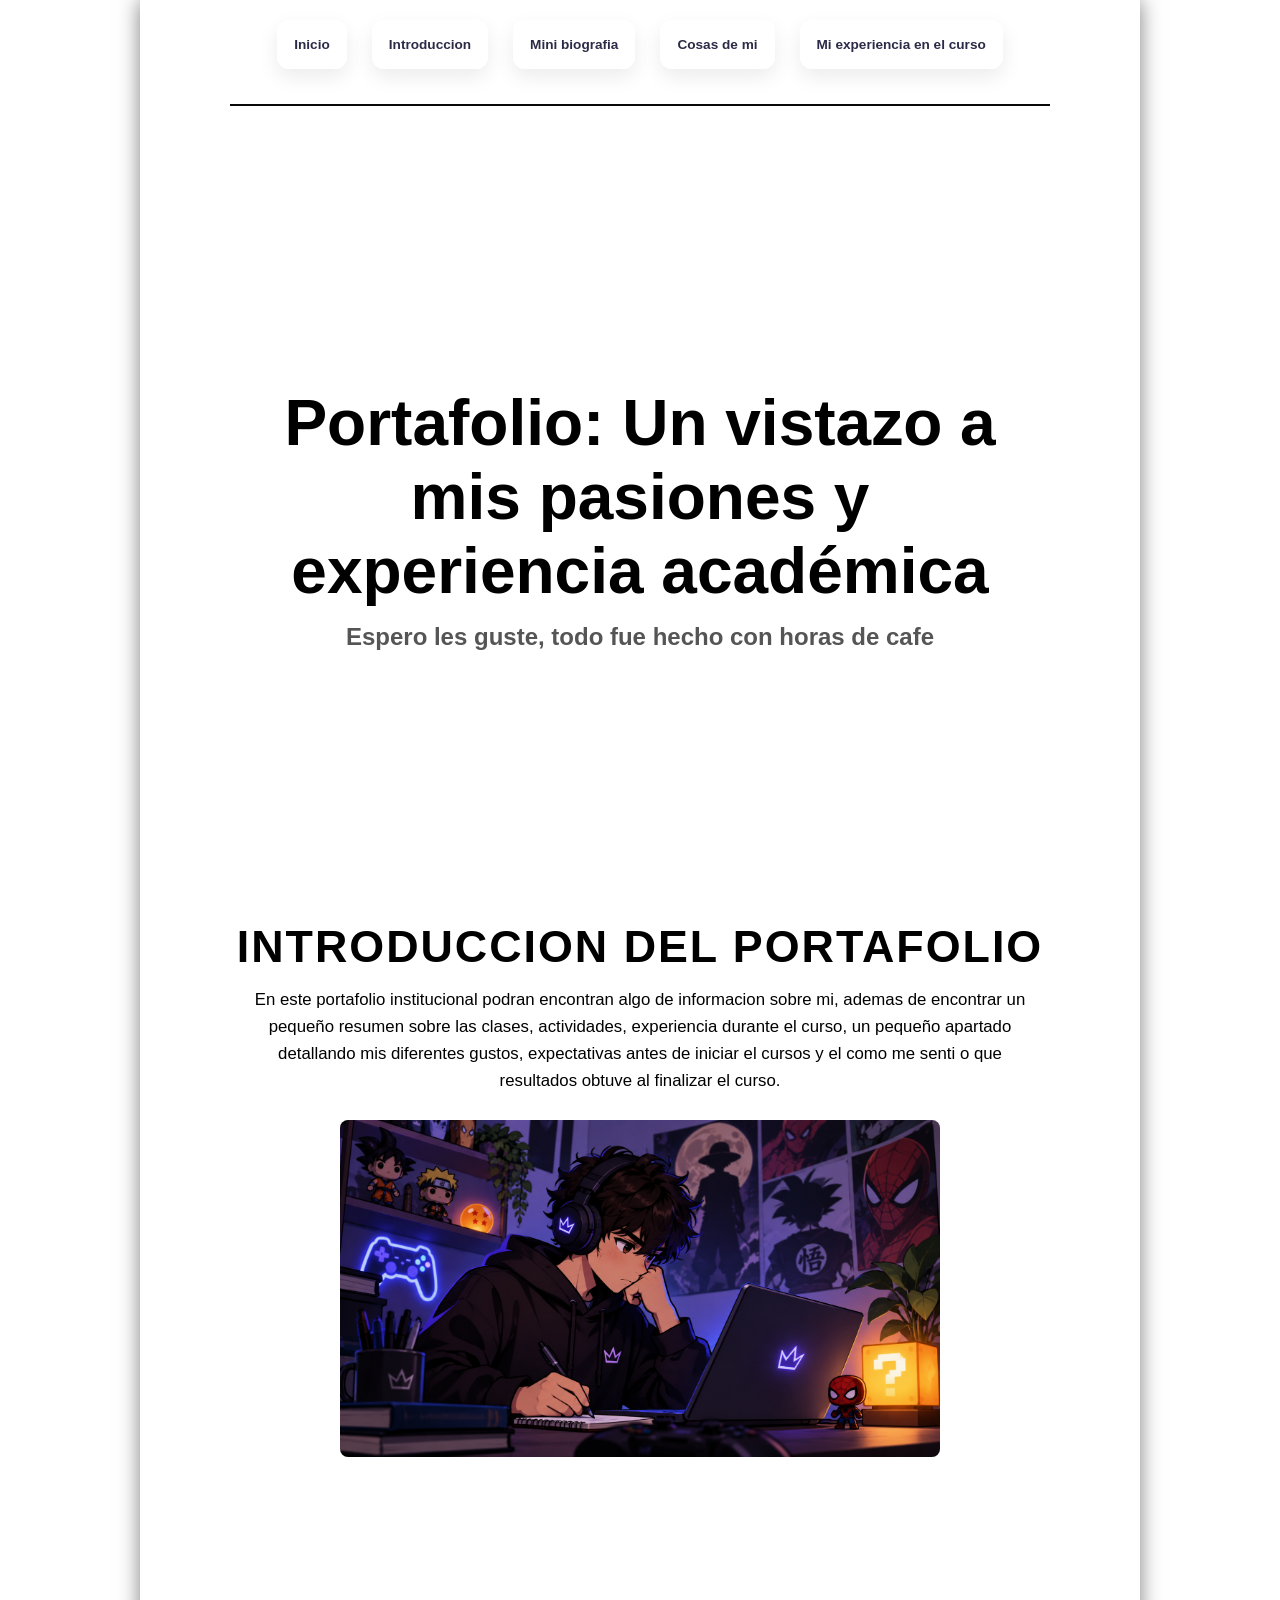
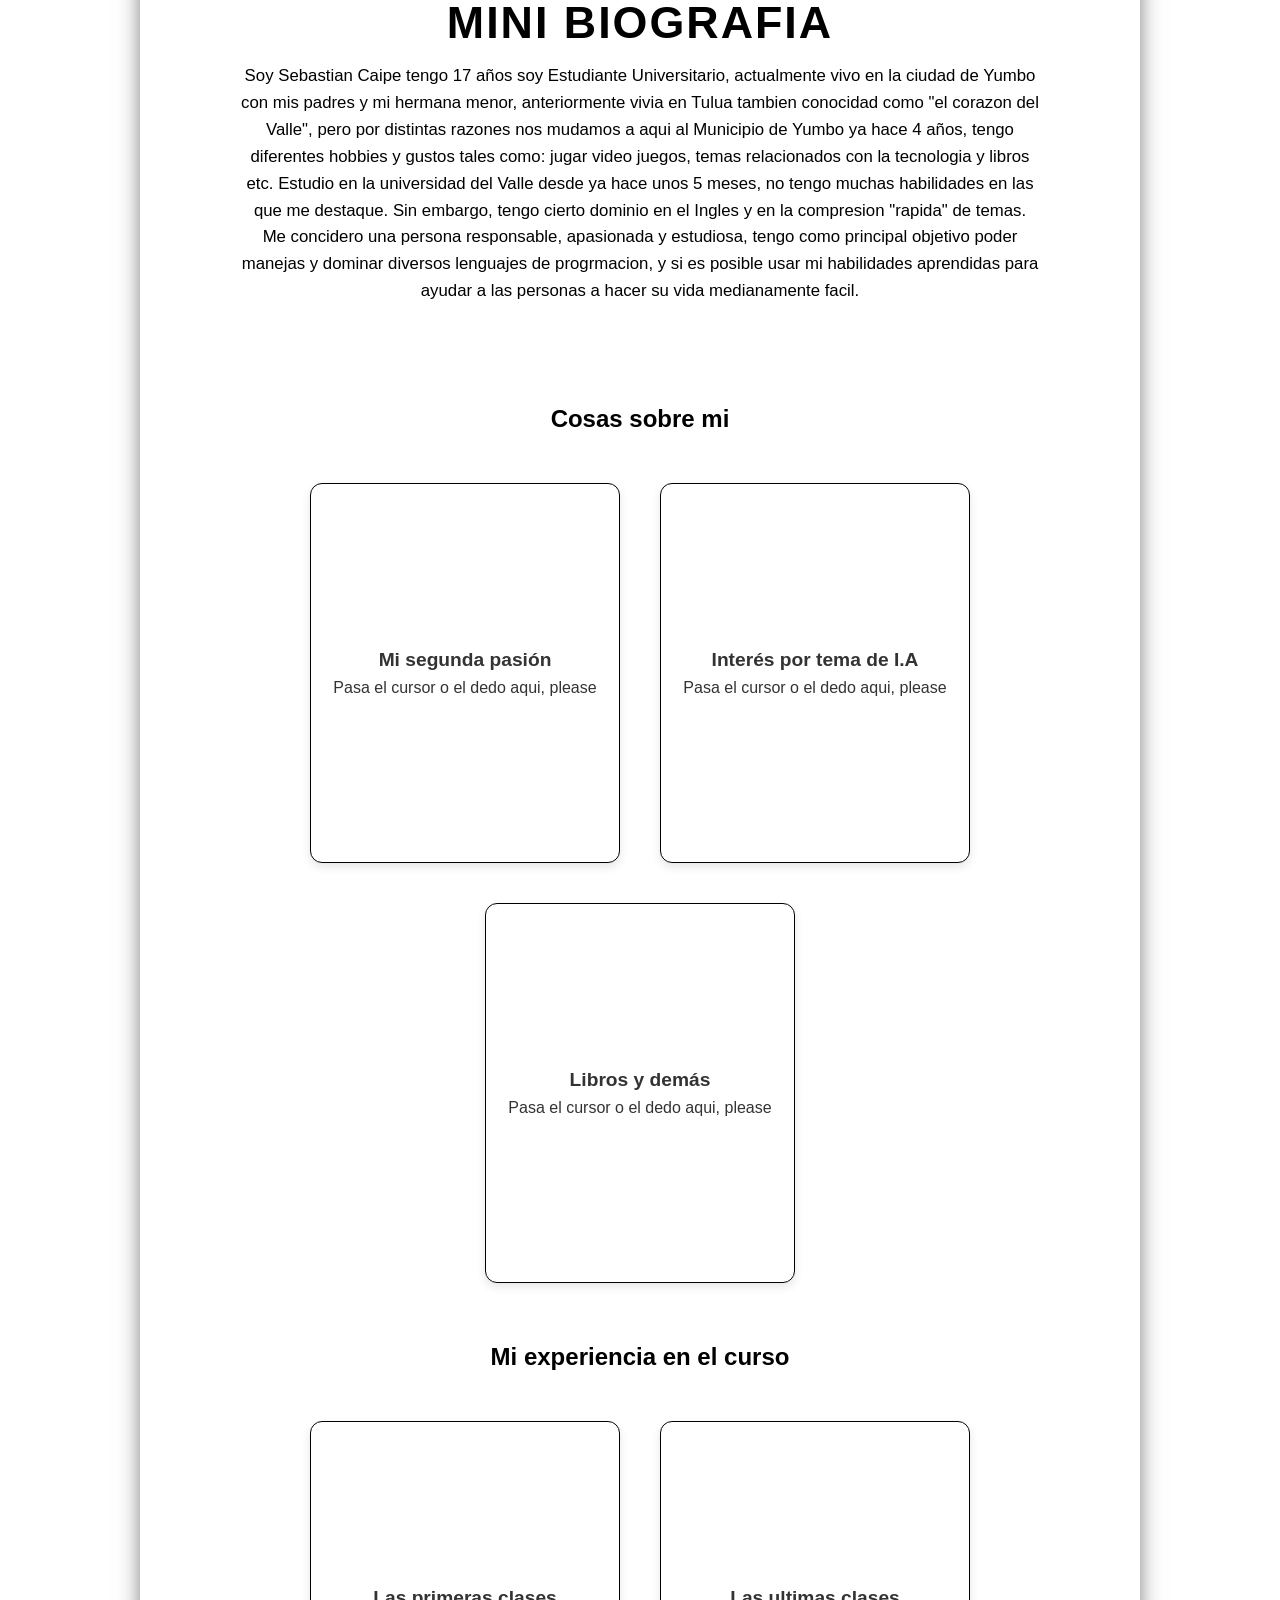
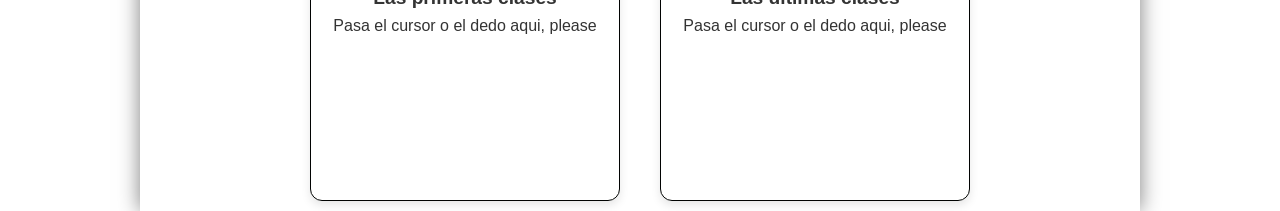
==== index.html @ a2b110d7 "Actualizacion Nueva" ====
<!DOCTYPE html>
<html lang="es">
<head>
    <meta charset="UTF-8">
    <meta http-equiv="X-UA compatible" content="IE=edge">
    <meta name="viewport" content="width=device-width, initial-scale=1.0">
    <title>Mi Portafolio</title>
    <link rel="stylesheet" href="Style.css"
    <link href="https://fonts.googleapis.com/css2?family=Poppins:wght@300;400;500;700&display=swap" rel="stylesheet">
</head>
<body>
    <video autoplay muted loop id="bg-video">
        <source src="Nieve.mp4" type="video/mp4">
    </video>
    <div class="Lineas">
    <section id="pantalla" class="content-pantalla">
        <nav class="boton-content">
                <a href="#Inicio" class="boton"> Inicio </a>
                <a href="#Introduccion" class="boton"> Introduccion </a>
                <a href="#Biografia" class="boton"> Mini biografia</a>
                <a href="#cosas-sobre-mi" class="boton"> Cosas de mi </a>
                <a href="#Mi_experiencia_curso" class="boton"> Mi experiencia en el curso </a>
                <hr class="hr_botones">
            </nav>
    <section id="Inicio" class="Inicio">
        <div class="titulo-estilo">
            <h1 class="Titulo-introduccion"> Portafolio: Un vistazo a mis pasiones y experiencia académica </h1>
            <h3 class="subtitulo">Espero les guste, todo fue hecho con horas de cafe</h3>
        </div>
    </section>        
    <section id="Introduccion" class="introduccion">
            <h1 class="Titulo">Introduccion del portafolio</h1>
            <p class="present-content">
                En este portafolio institucional podran encontran algo de informacion sobre mi, ademas de encontrar un pequeño resumen sobre las clases,
                actividades, experiencia durante el curso, un pequeño apartado detallando mis diferentes gustos, expectativas antes de iniciar el cursos
                y el como me senti o que resultados obtuve al finalizar el curso. 
            </p>
            <img src="Introduccion.png" alt="Representacion" class="Imagen_introduccion">
    </section>
    </section>
    <main>
        <section id="Biografia" class="Biografia_de_mi">
            <h1 class="Tittle_Biografia"> Mini biografia </h1>
            <p class="Content_Biografia">
                Soy Sebastian Caipe tengo 17 años soy Estudiante Universitario, actualmente vivo en la ciudad de Yumbo con mis padres y mi hermana menor, anteriormente 
                vivia en Tulua tambien conocidad como "el corazon del Valle", pero por distintas razones nos mudamos a aqui al Municipio de Yumbo
                ya hace 4 años, tengo diferentes hobbies y gustos tales como: jugar video juegos, temas relacionados con la tecnologia y libros etc.
                Estudio en la universidad del Valle desde ya hace unos 5 meses, no tengo muchas habilidades en las que me destaque. Sin embargo, 
                tengo cierto dominio en el Ingles y en la compresion "rapida" de temas. Me concidero una persona responsable, apasionada y estudiosa,
                tengo como principal objetivo poder manejas y dominar diversos lenguajes de progrmacion, y si es posible usar mi habilidades aprendidas para ayudar
                a las personas a hacer su vida medianamente facil.
            </p>
        </section>
        <section id="cosas-sobre-mi" class="cosas_sobre_mi">
            <h1 class="section-tittle">Cosas sobre mi</h1>
            <div class="card">
                <div class="nombre_carta">
                    <div class="card-inner">
                        <div class="card-front">
                            <h2>Mi segunda pasión</h2>
                            <p>Pasa el cursor o el dedo aqui, please</p>
                        </div>
                        <div class="card-back">
                            <img src="juegos.png" alt="Video juegos">
                            <h2>Mi segunda pasión</h2>
                            <hr>
                            <p class="descripcion">
                                El tema de los videojuegos, es un tema que me llena de nostalgia y al mismo tiempo de aprecio.
                                La principal razón por la que siento todo esto por los videojuegos, es porque me ayuda a controlar
                                mis emociones como el estrés, ansiedad y a veces para desconectarme.
                            </p>
                        </div>
                    </div>
                </div>
                <div class="nombre_carta">
                    <div class="card-inner">
                        <div class="card-front">
                            <h2>Interés por tema de I.A</h2>
                            <p>Pasa el cursor o el dedo aqui, please</p>
                        </div>
                        <div class="card-back">
                            <img src="I.A.jpg" alt="Sobre la I.A">
                            <h2>Interés por tema de I.A</h2>
                            <hr>
                            <p class="descripcion">
                                Es más que todo un interés, a los que me refiero con un "interés" es que siento cierto interés por el tema.
                                Sin embargo, no soy lo suficientemente apasionado para investigar a fondo este tema, 
                                aunque cuando se habla sobre algo relacionado, aporto mis conocimientos y trato de aprender conforme va avanzando la conversación.
                            </p>
                        </div>
                    </div>
                </div>
                <div class="nombre_carta">
                    <div class="card-inner">
                        <div class="card-front">
                            <h2>Libros y demás</h2>
                            <p>Pasa el cursor o el dedo aqui, please</p>
                        </div>
                        <div class="card-back">
                            <img src="leer.jpg" alt="Lectura">
                            <h2>Libros y demás</h2>
                            <hr>
                            <p class="descripcion">
                                Aunque no me considero un lector habitual o el más apasionado a la hora de leer, tengo ciertos intereses por libros
                                enfocados o con historias románticas o con ambientes apocalípticos tales como: El fabricante de lágrimas, la saga de
                                Culpa nuestra, World War Z, Apocalipsis Z etc.
                            </p>
                        </div>
                    </div>
                </div>
            </div>
        </section>
        <section id="Mi_experiencia_curso" class="Mi_experiencia_curso">
            <h1 class="section-tittle">Mi experiencia en el curso</h1>
            <div class="card">
                <div class="nombre_carta">
                    <div class="card-inner">
                        <div class="card-front">
                            <h2>Las primeras clases</h2>
                            <p>Pasa el cursor o el dedo aqui, please</p>
                        </div>
                        <div class="card-back">
                            <h2>Las primeras clases</h2>
                            <div class="time line">
                                <div class="timeline-item">
                                    <div class="timeline-content">
                                        <span class="date">25/08/2026 - 28/10/2026</span>
                                    </div>
                                </div>
                            </div>
                            <hr>
                            <p class="descripcion">
                                Las primeras clases fueron productivas incluso algo reflexivas, aparte de ver un poco los diferentes temas y metodologia etc.
                                hicimos algunas actividades sobre como nos sentimos. Además de durante la fecha pudimos realizar diversas actividades y temas
                                enfocados en temas como: Manejo de emociones, manejo del tiempo, control de la ansiedad o estrés académico y los diferentes métodos
                                de aprendizaje.
                            </p>
                        </div>
                    </div>
                </div>
                <div class="nombre_carta"><div class="card-inner">
                    <div class="card-front">
                        <h2>Las ultimas clases</h2>
                        <p>Pasa el cursor o el dedo aqui, please</p>
                    </div>
                    <div class="card-back">
                        <h2>Las ultimas clases</h2>
                        <div class="time line">
                            <div class="timeline-item">
                                <div class="timeline-content">
                                    <span class="date">05/10/2026 - 01/12/2026</span>
                                </div>
                            </div>
                        </div>
                        <hr>
                        <p class="descripcion">
                            Seguimos a la espera de toda esa información.
                        </p>
                    </div>
                </div>
            </div>
        </div>
    </div>
    </section>
</main>
</body>
</html>
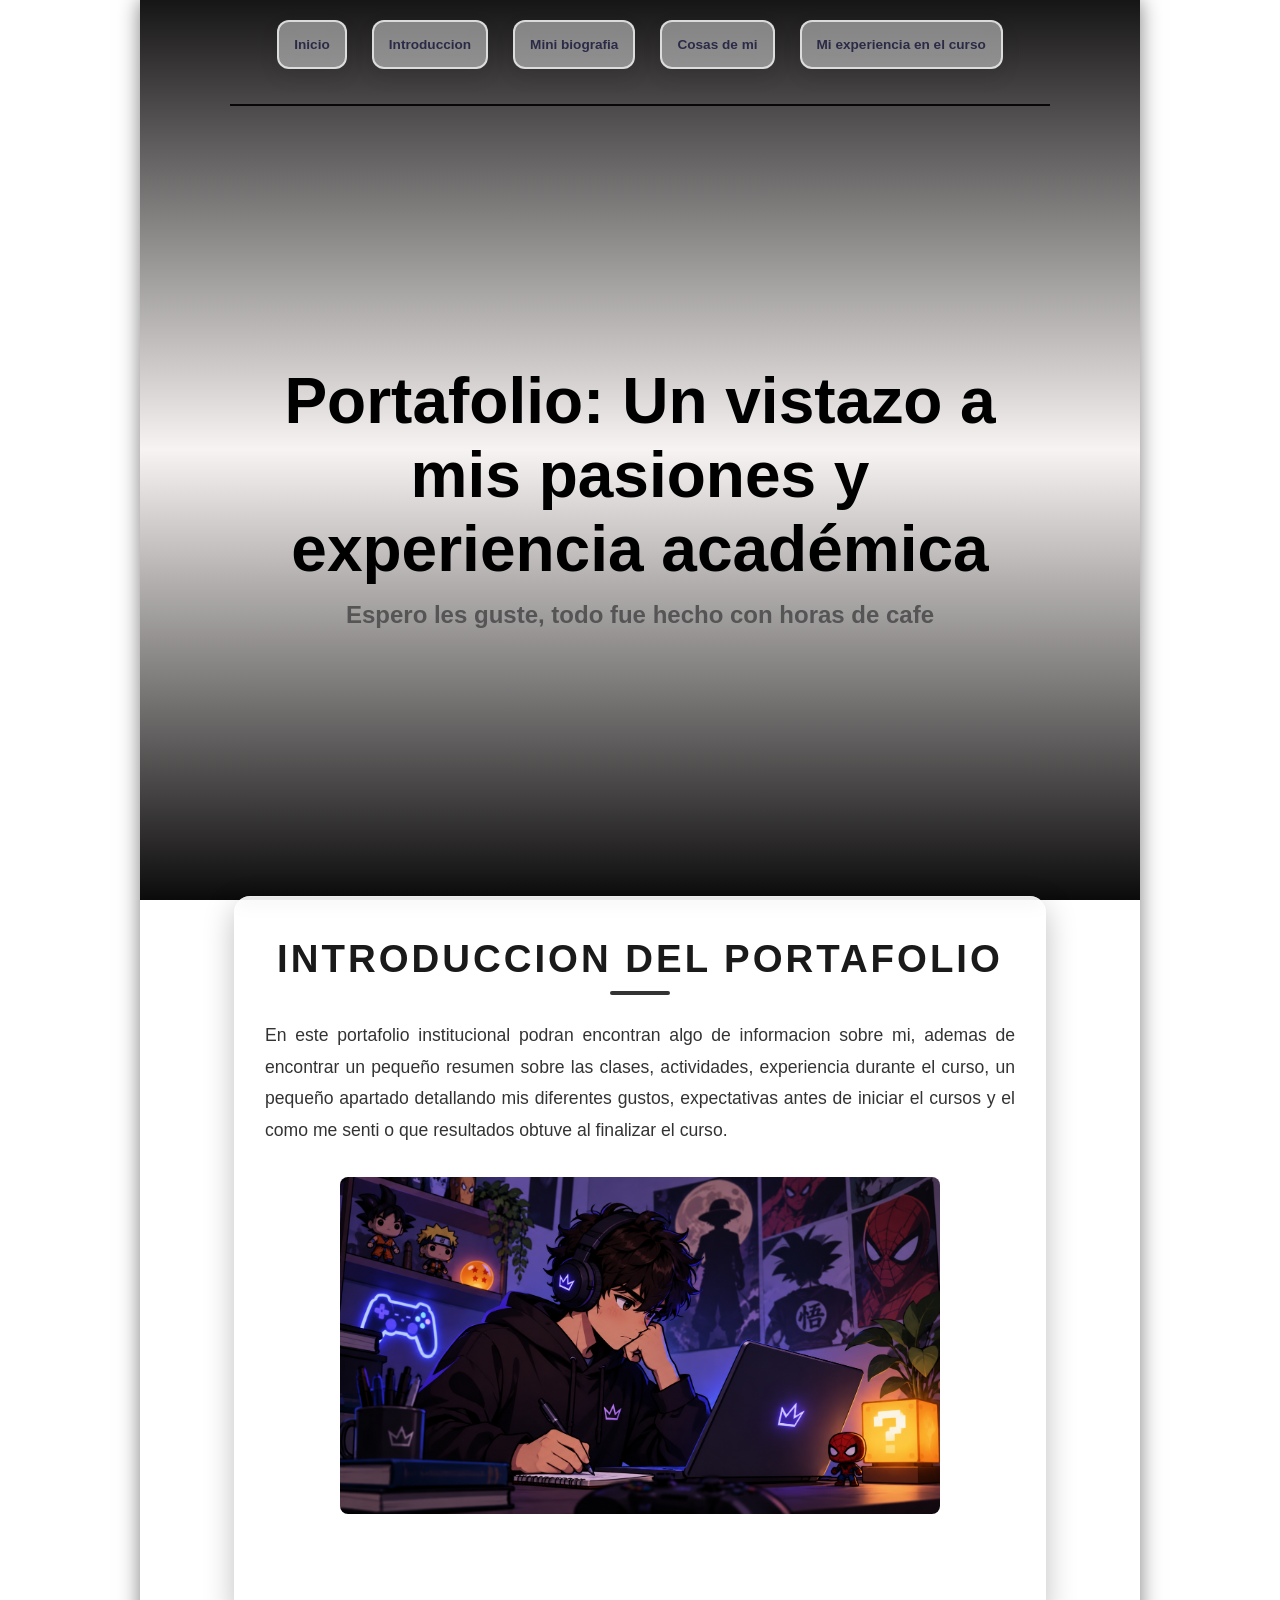
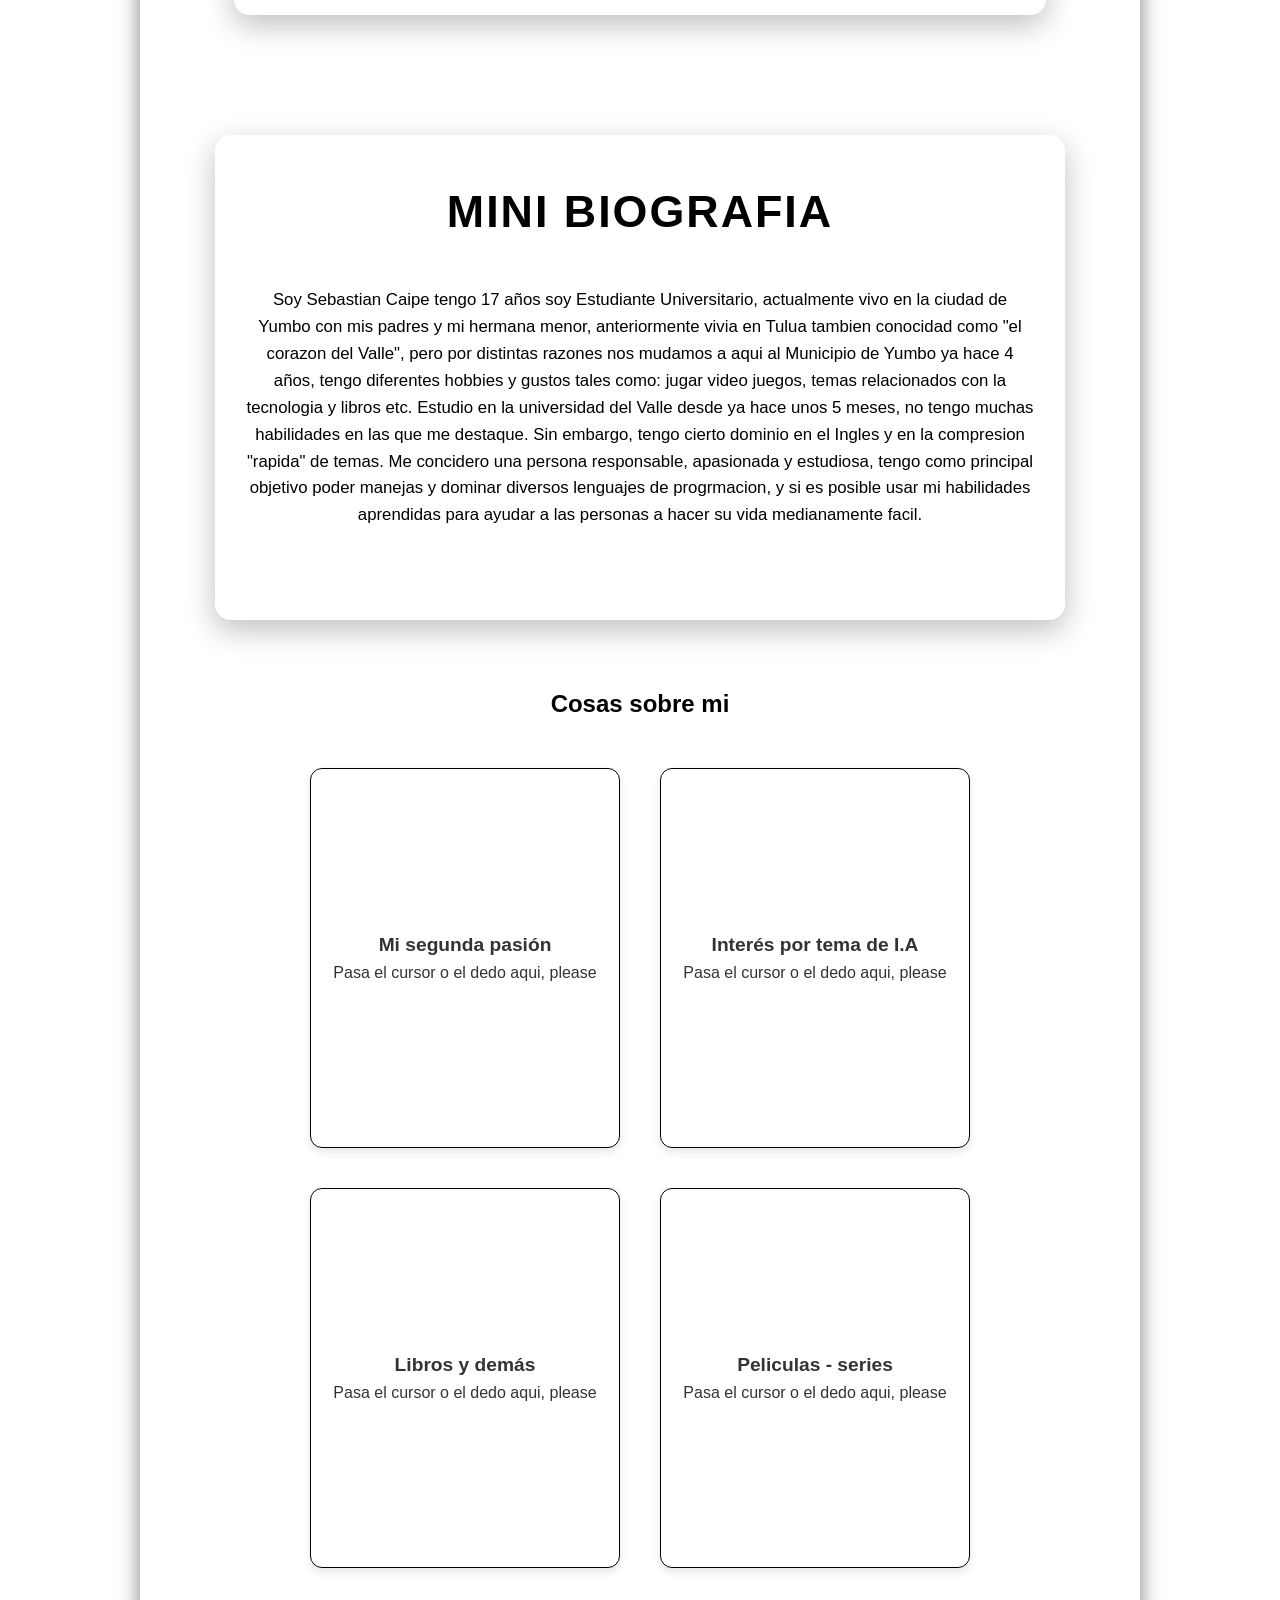
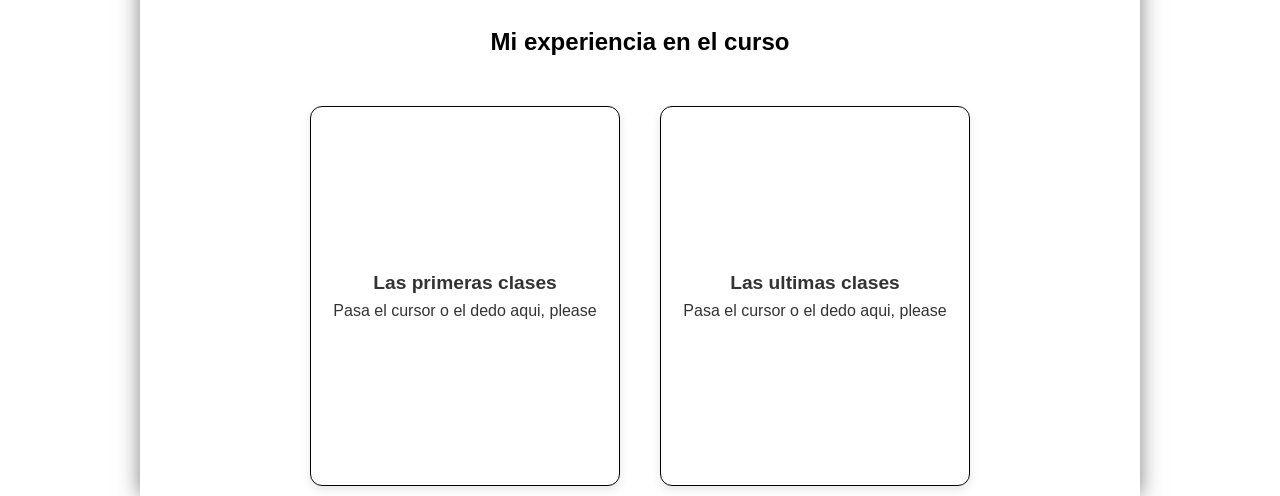
==== commit b9a88243: "Actualizacion nueva" ====
--- a/index.html
+++ b/index.html
@@ -67,7 +67,8 @@
                             <p class="descripcion">
                                 El tema de los videojuegos, es un tema que me llena de nostalgia y al mismo tiempo de aprecio.
                                 La principal razón por la que siento todo esto por los videojuegos, es porque me ayuda a controlar
-                                mis emociones como el estrés, ansiedad y a veces para desconectarme.
+                                mis emociones como el estrés, ansiedad y a veces para desconectarme, agregnado que desde pequeño
+                                han estado presentes de cierta manera.
                             </p>
                         </div>
                     </div>
@@ -98,12 +99,30 @@
                         </div>
                         <div class="card-back">
                             <img src="leer.jpg" alt="Lectura">
-                            <h2>Libros y demás</h2>
+                            <h2>Libros</h2>
                             <hr>
                             <p class="descripcion">
                                 Aunque no me considero un lector habitual o el más apasionado a la hora de leer, tengo ciertos intereses por libros
                                 enfocados o con historias románticas o con ambientes apocalípticos tales como: El fabricante de lágrimas, la saga de
                                 Culpa nuestra, World War Z, Apocalipsis Z etc.
+                            </p>
+                        </div>
+                    </div>
+                </div>
+                <div class="nombre_carta">
+                    <div class="card-inner">
+                        <div class="card-front">
+                            <h2>Peliculas - series</h2>
+                            <p>Pasa el cursor o el dedo aqui, please</p>
+                        </div>
+                        <div class="card-back">
+                            <img src="peliculas.jpg" alt="Peliculas">
+                            <h2>Peliculas</h2>
+                            <hr>
+                            <p class="descripcion">
+                                A diferencias de mi "pasion" por los libros, si tengo demasiada pasion por el tema de peliculas y series, desde muy pequeño
+                                al igual que los video juegos, me gustan demasiado las peliculas de accion, ciencia ficcion, fantasia, Slow motion y sobre 
+                                acontecimientos apocalipticos.
                             </p>
                         </div>
                     </div>
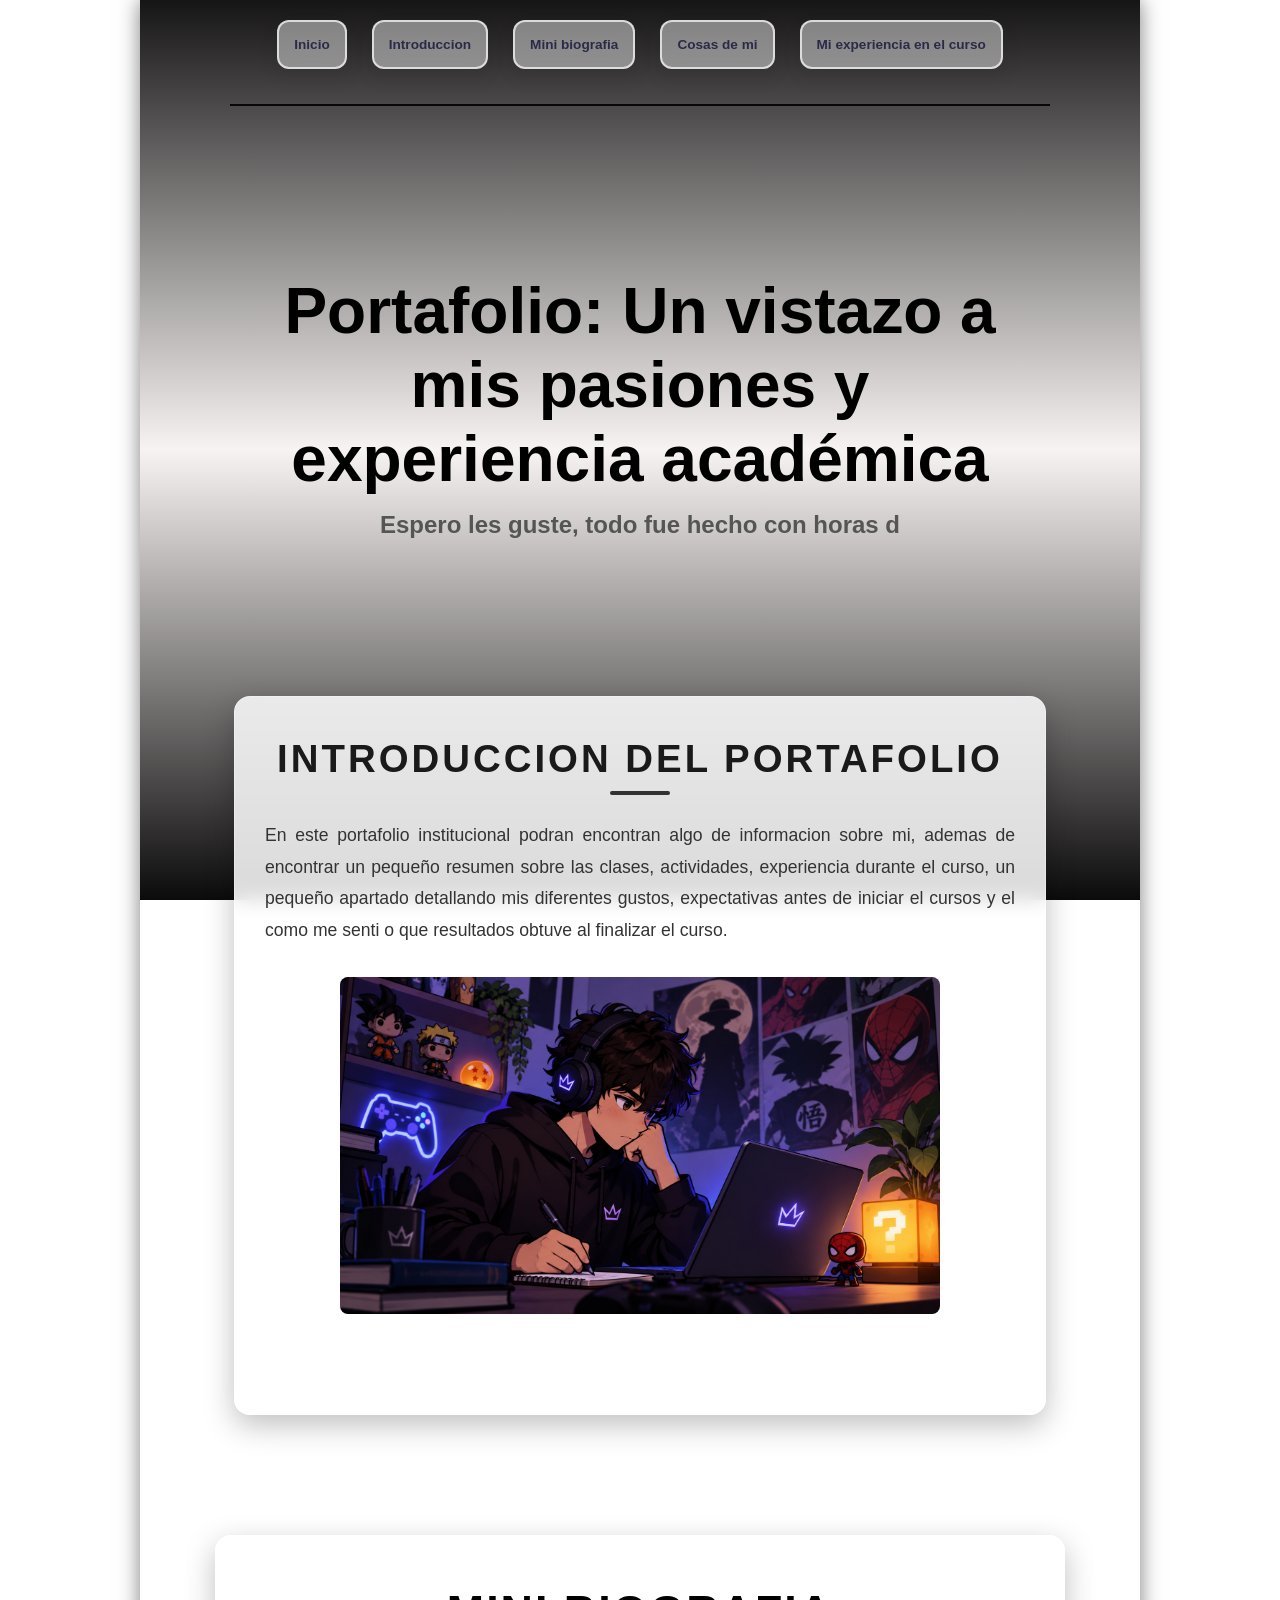
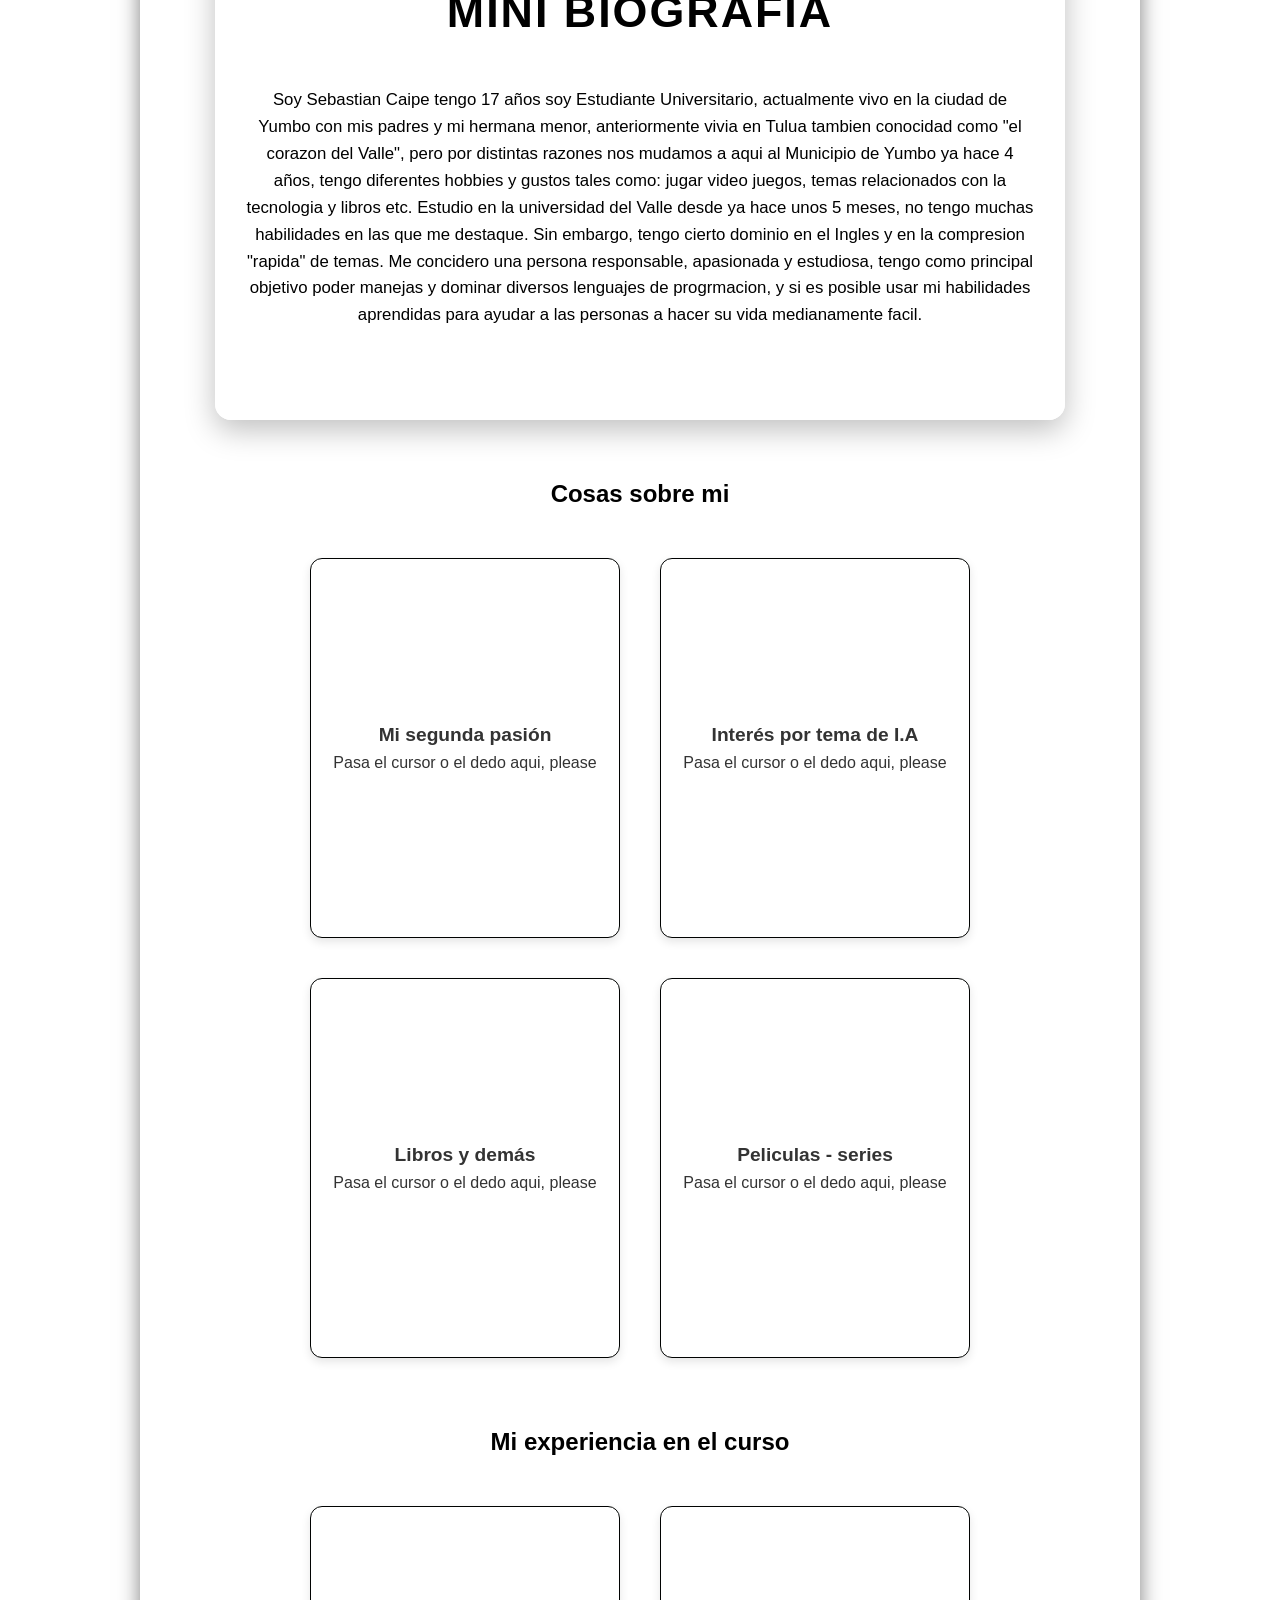
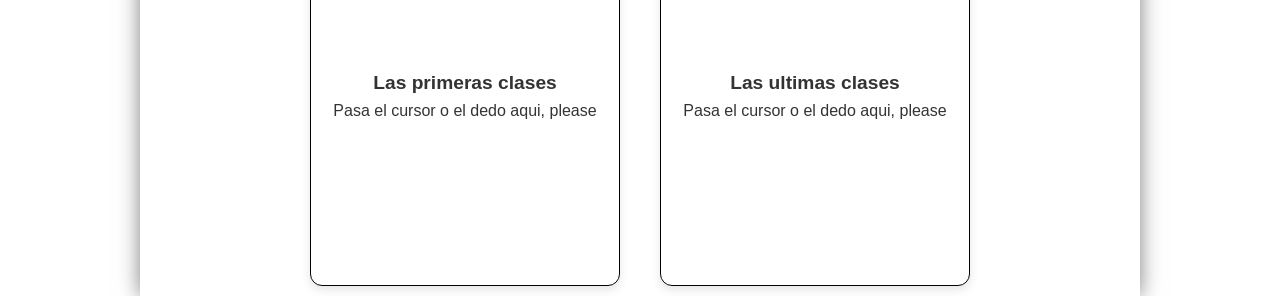
==== commit cbe64ace: "Actualizacion Musiquita" ====
--- a/index.html
+++ b/index.html
@@ -9,6 +9,9 @@
     <link href="https://fonts.googleapis.com/css2?family=Poppins:wght@300;400;500;700&display=swap" rel="stylesheet">
 </head>
 <body>
+    <audio id="fondo_musica" autoplay loop>
+        <source src="Musica.mp3" type="audio/mpeg">
+    </audio>
     <video autoplay muted loop id="bg-video">
         <source src="Nieve.mp4" type="video/mp4">
     </video>
@@ -182,5 +185,10 @@
     </div>
     </section>
 </main>
+<audio id="fondo_musica" autoplay loop>
+    <source src="Musica.mp3" type="audio/mpeg">
+</audio>
+<button id="btn-arriba" title="Volver arriba">↑</button>
+<script src="script.js"></script>
 </body>
 </html>
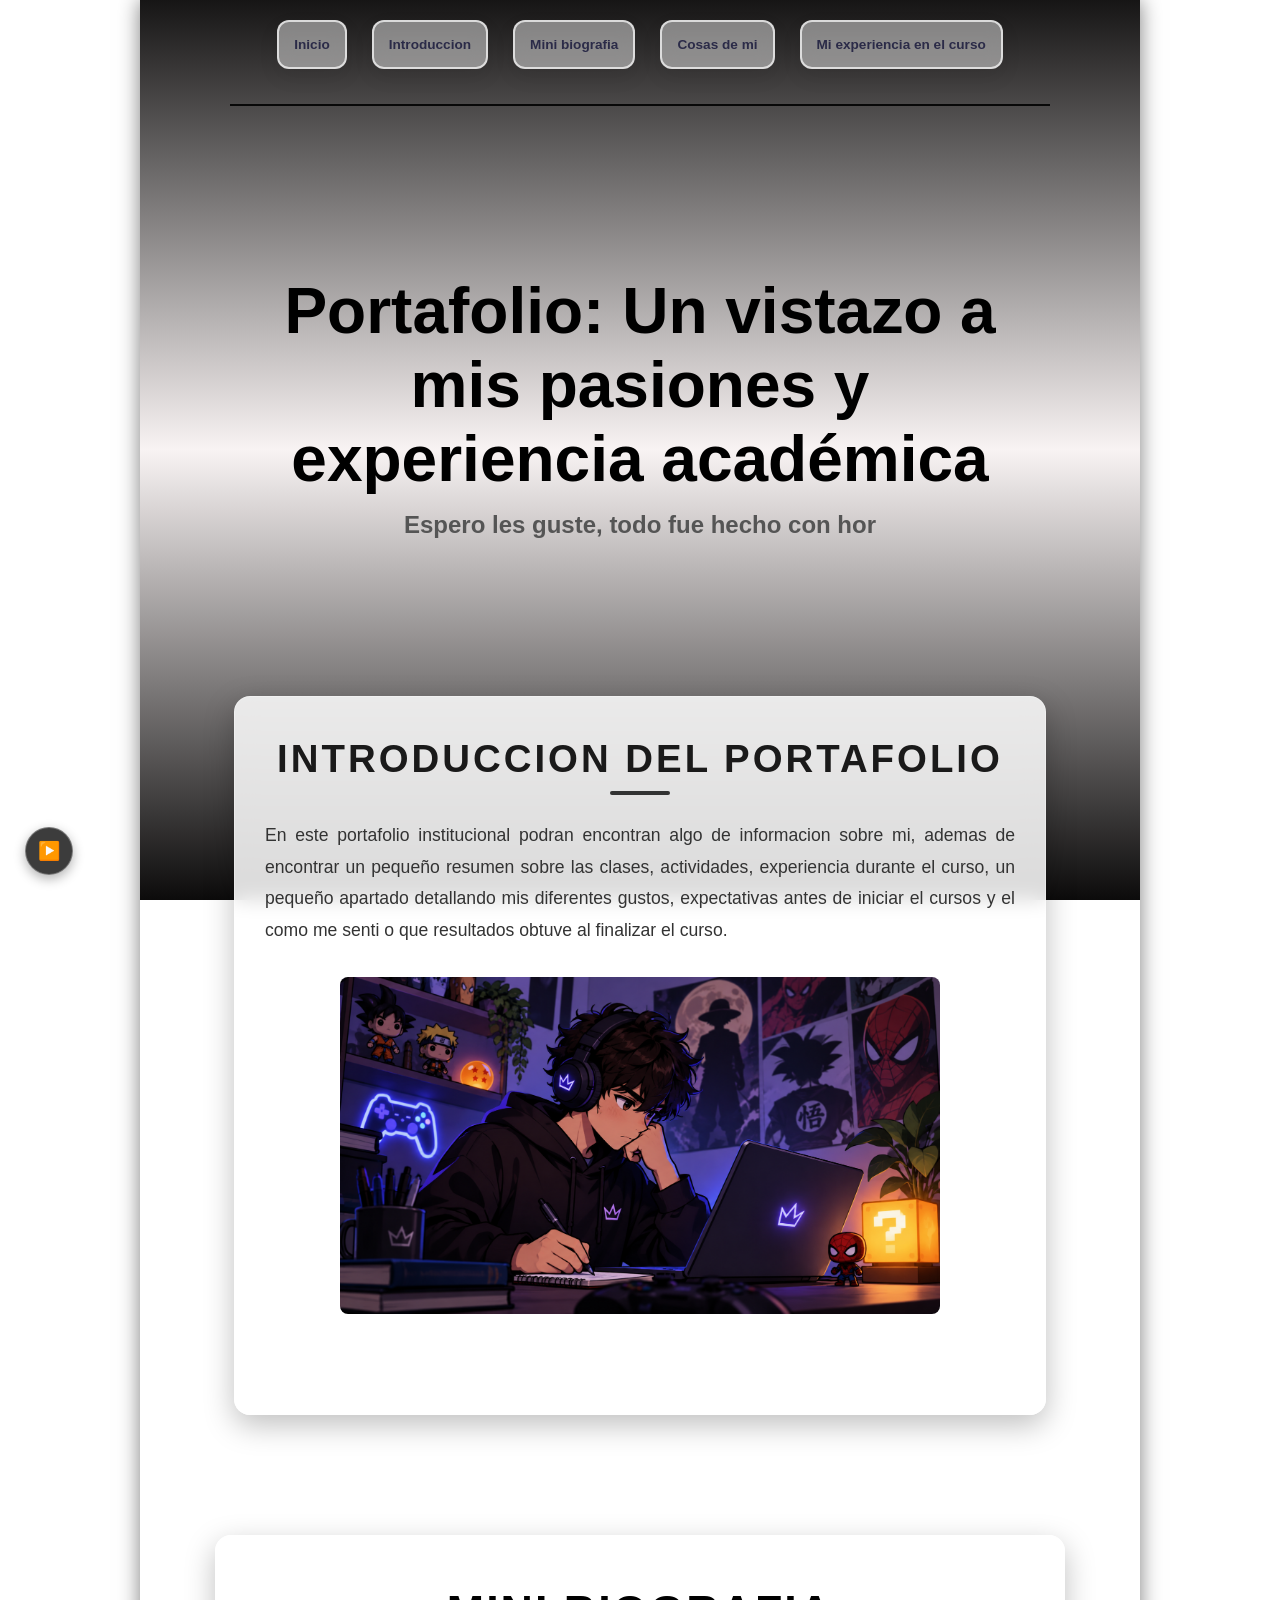
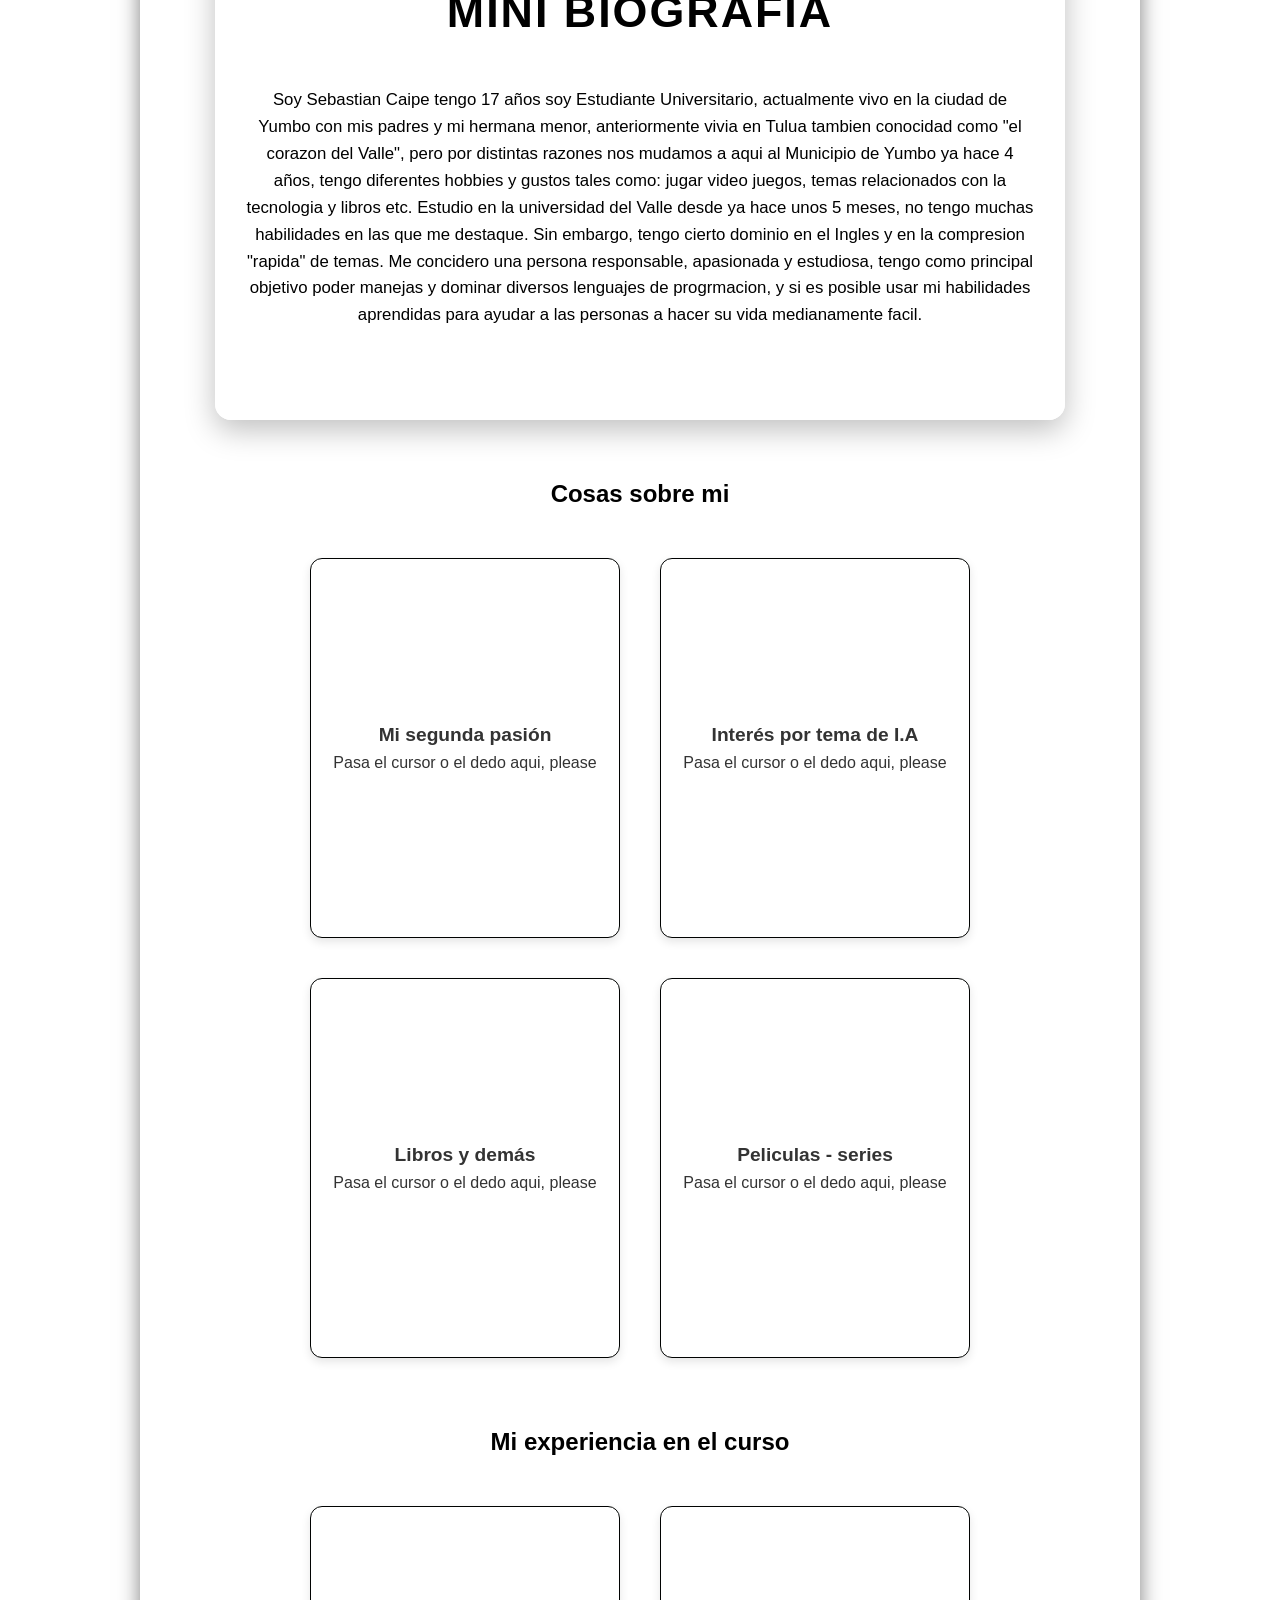
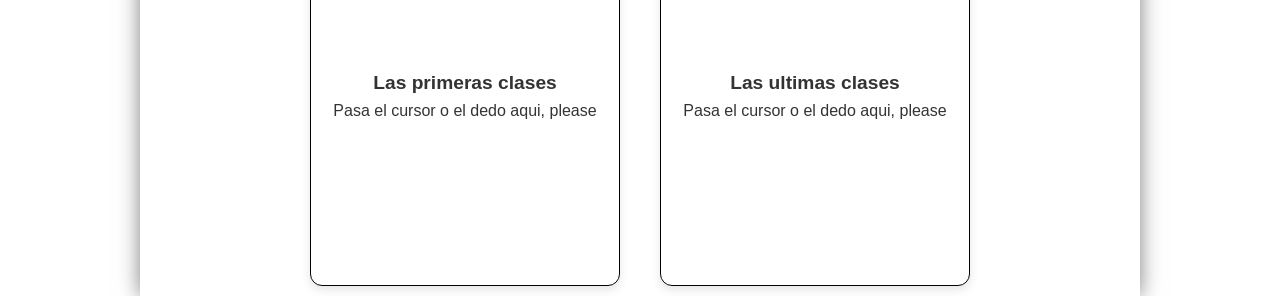
==== commit a96ec0b2: "actualizacion" ====
--- a/index.html
+++ b/index.html
@@ -9,9 +9,6 @@
     <link href="https://fonts.googleapis.com/css2?family=Poppins:wght@300;400;500;700&display=swap" rel="stylesheet">
 </head>
 <body>
-    <audio id="fondo_musica" autoplay loop>
-        <source src="Musica.mp3" type="audio/mpeg">
-    </audio>
     <video autoplay muted loop id="bg-video">
         <source src="Nieve.mp4" type="video/mp4">
     </video>
@@ -185,9 +182,9 @@
     </div>
     </section>
 </main>
-<audio id="fondo_musica" autoplay loop>
-    <source src="Musica.mp3" type="audio/mpeg">
-</audio>
+<audio id="musica-fondo" src="musica.mp3" loop preload="auto"></audio>
+<button id="btn-musica" title="Reproducir o pausar música">▶️</button>
+    <button id="btn-arriba" title="Volver arriba">↑</button>
 <button id="btn-arriba" title="Volver arriba">↑</button>
 <script src="script.js"></script>
 </body>
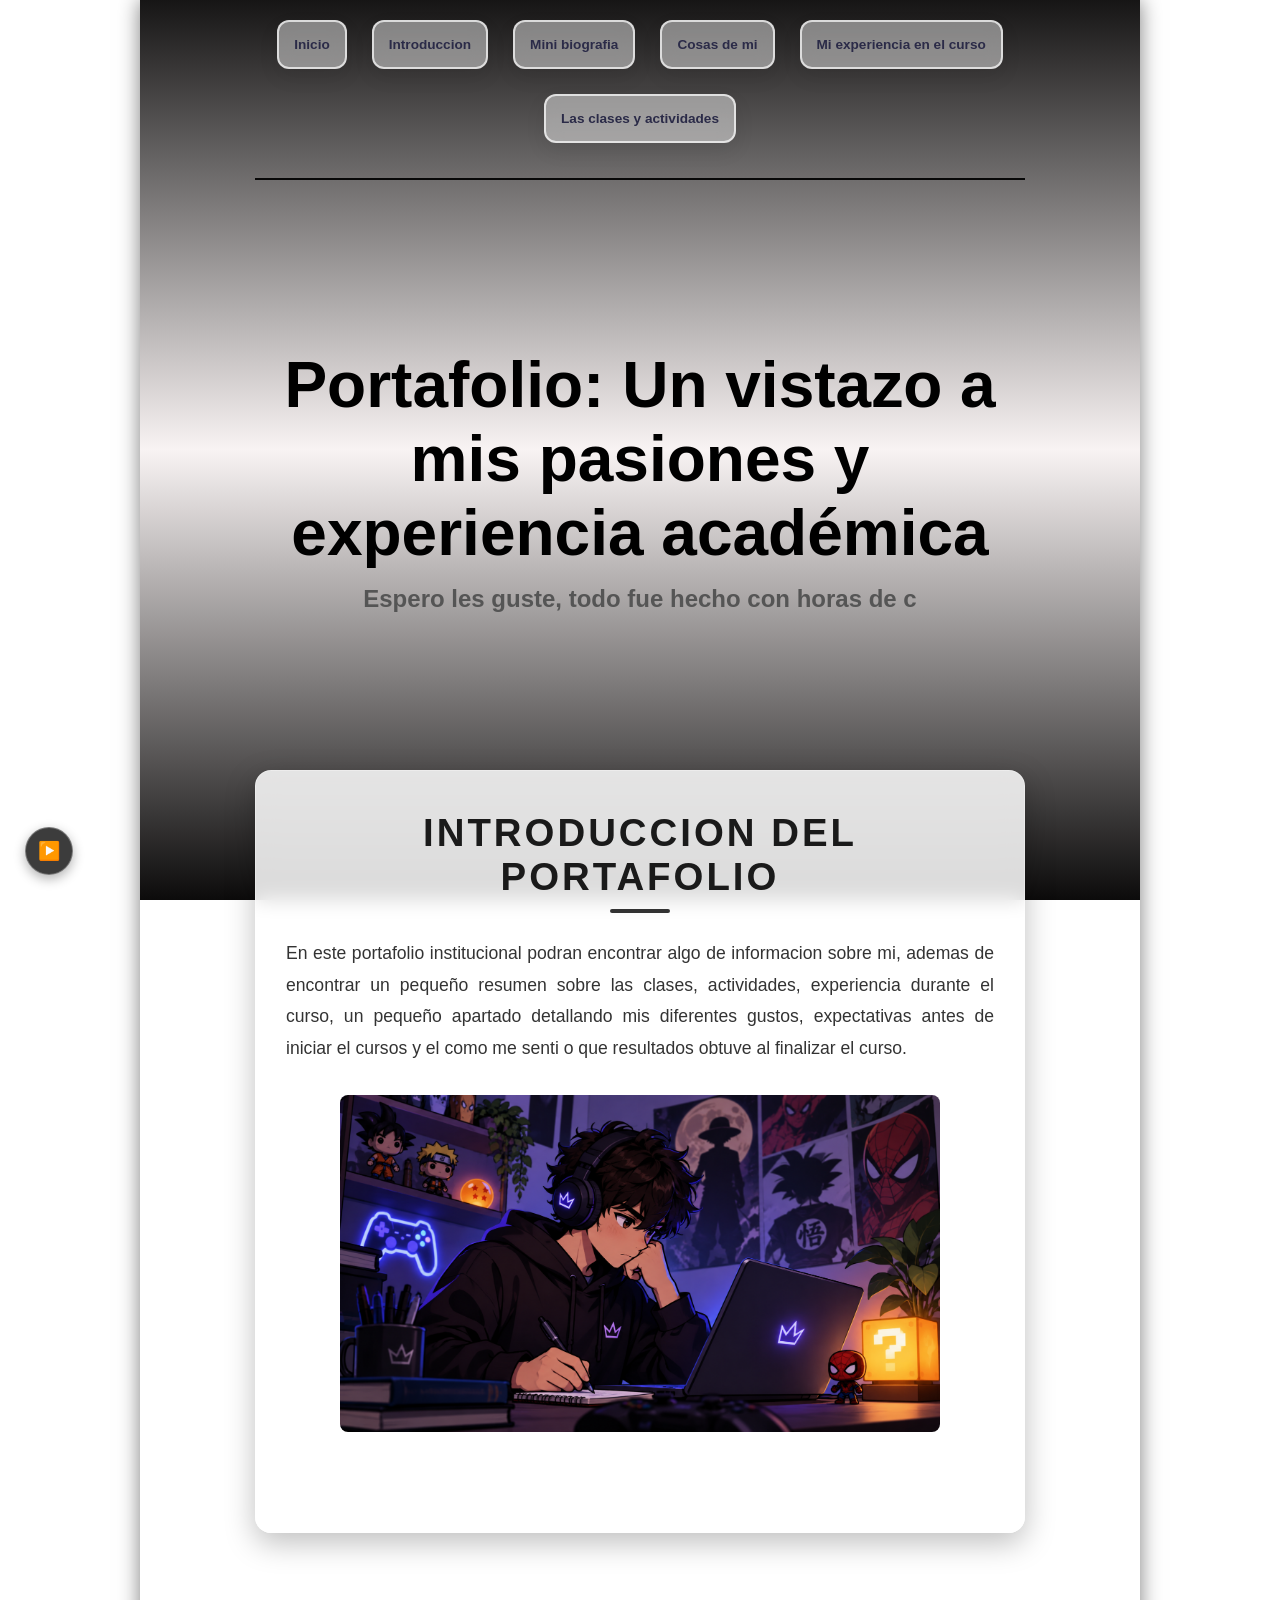
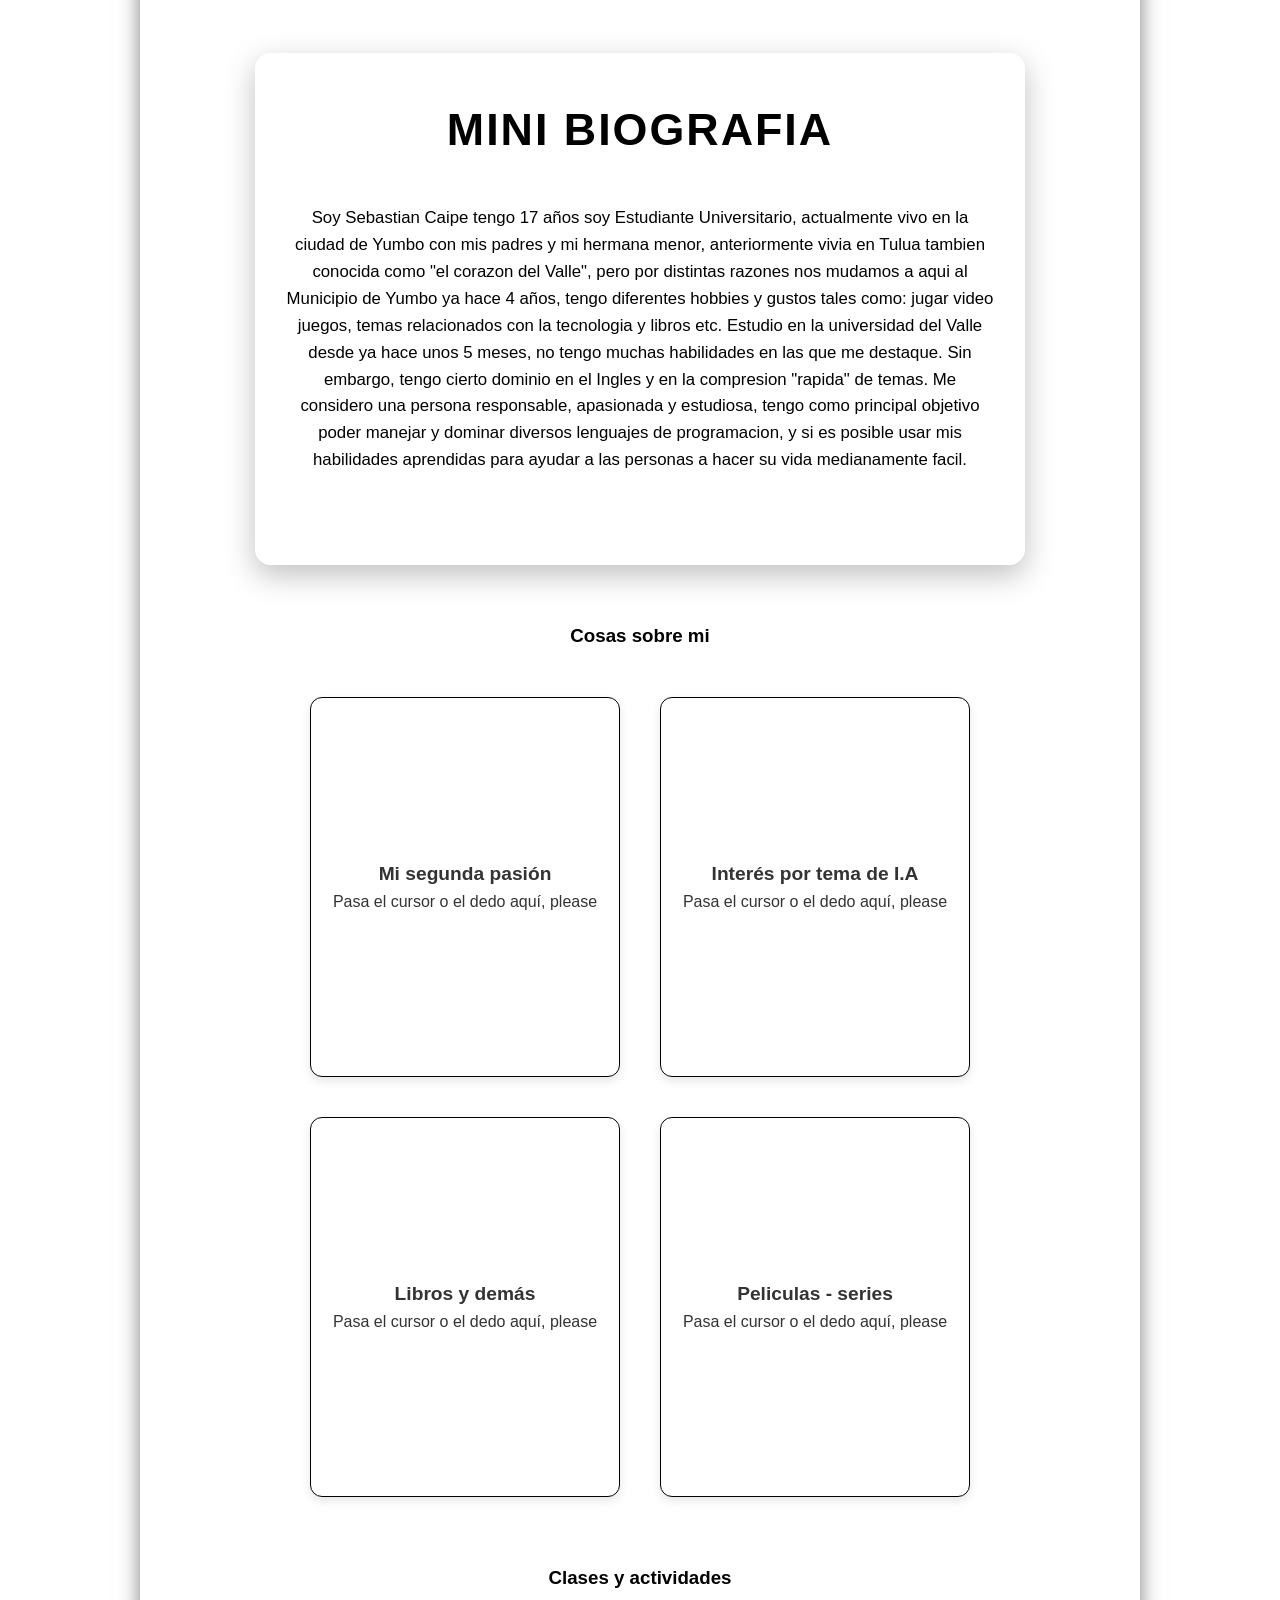
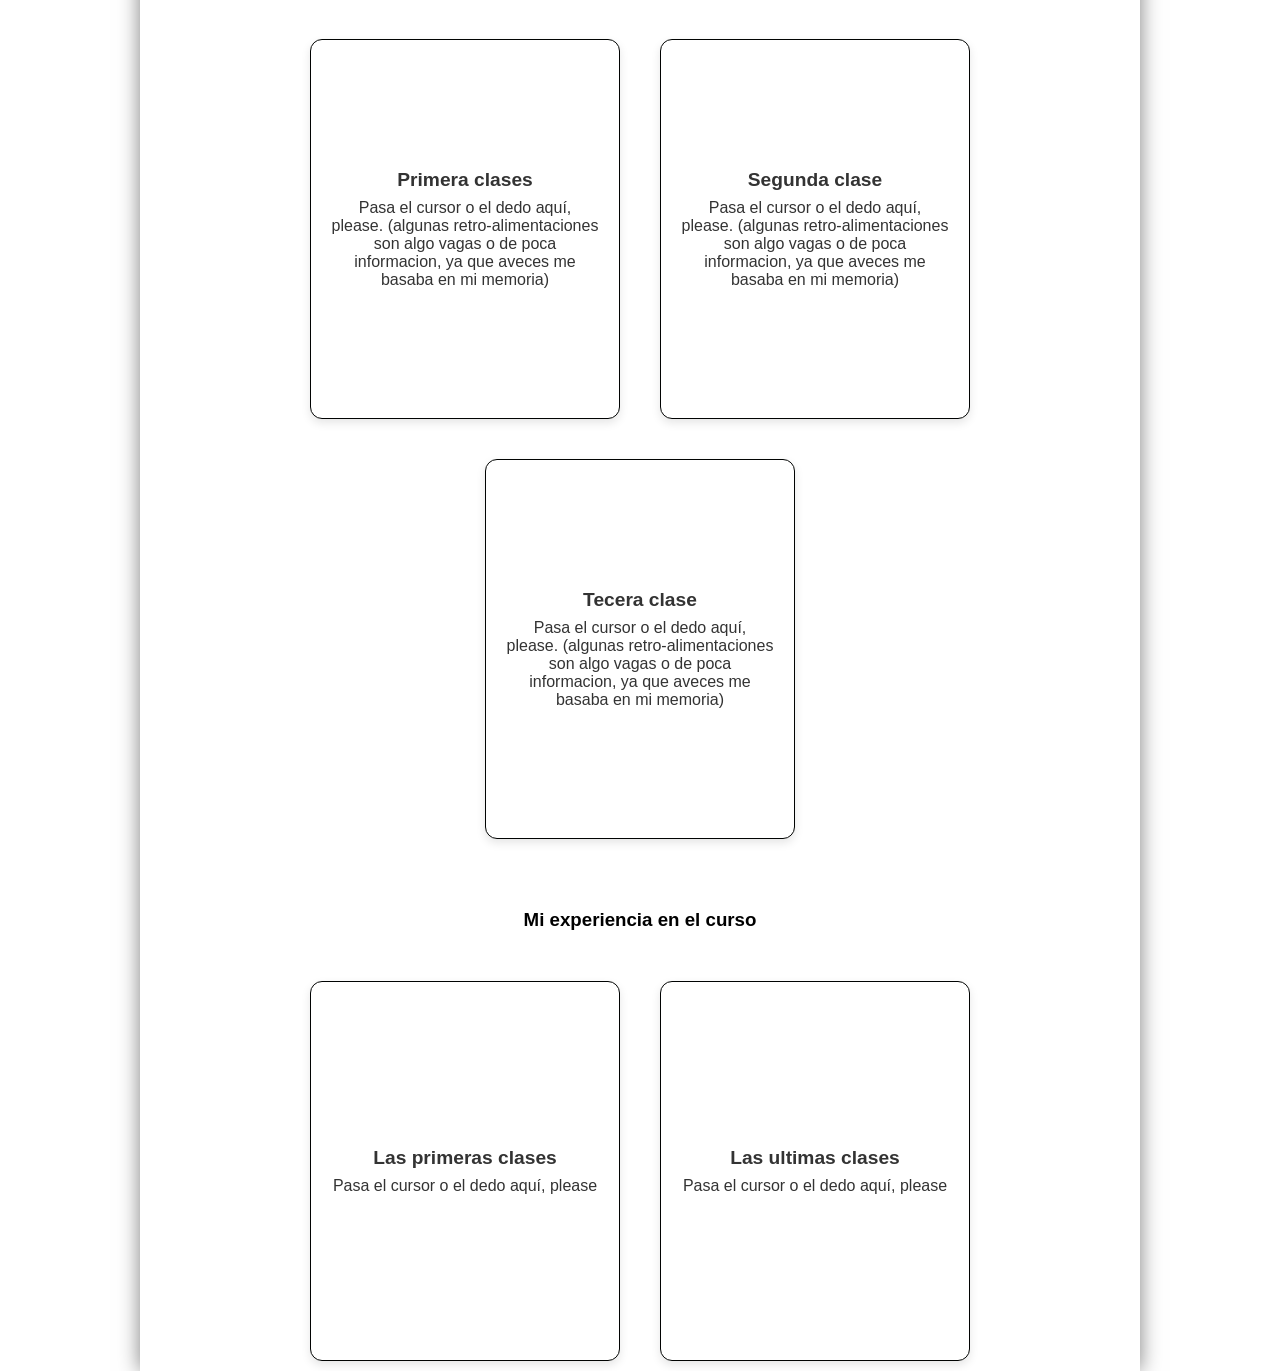
==== commit 19dc33d6: "Actualizacion" ====
--- a/index.html
+++ b/index.html
@@ -2,10 +2,10 @@
 <html lang="es">
 <head>
     <meta charset="UTF-8">
-    <meta http-equiv="X-UA compatible" content="IE=edge">
+    <meta http-equiv="X-UA-Compatible" content="IE=edge">
     <meta name="viewport" content="width=device-width, initial-scale=1.0">
     <title>Mi Portafolio</title>
-    <link rel="stylesheet" href="Style.css"
+    <link rel="stylesheet" href="Style.css?v=3">
     <link href="https://fonts.googleapis.com/css2?family=Poppins:wght@300;400;500;700&display=swap" rel="stylesheet">
 </head>
 <body>
@@ -13,179 +13,257 @@
         <source src="Nieve.mp4" type="video/mp4">
     </video>
     <div class="Lineas">
-    <section id="pantalla" class="content-pantalla">
-        <nav class="boton-content">
+        <section id="pantalla" class="content-pantalla">
+            <nav class="boton-content">
                 <a href="#Inicio" class="boton"> Inicio </a>
                 <a href="#Introduccion" class="boton"> Introduccion </a>
                 <a href="#Biografia" class="boton"> Mini biografia</a>
                 <a href="#cosas-sobre-mi" class="boton"> Cosas de mi </a>
                 <a href="#Mi_experiencia_curso" class="boton"> Mi experiencia en el curso </a>
+                <a href="#Durante_las_clases" class="boton"> Las clases y actividades </a>
                 <hr class="hr_botones">
             </nav>
-    <section id="Inicio" class="Inicio">
-        <div class="titulo-estilo">
-            <h1 class="Titulo-introduccion"> Portafolio: Un vistazo a mis pasiones y experiencia académica </h1>
-            <h3 class="subtitulo">Espero les guste, todo fue hecho con horas de cafe</h3>
-        </div>
-    </section>        
-    <section id="Introduccion" class="introduccion">
-            <h1 class="Titulo">Introduccion del portafolio</h1>
-            <p class="present-content">
-                En este portafolio institucional podran encontran algo de informacion sobre mi, ademas de encontrar un pequeño resumen sobre las clases,
-                actividades, experiencia durante el curso, un pequeño apartado detallando mis diferentes gustos, expectativas antes de iniciar el cursos
-                y el como me senti o que resultados obtuve al finalizar el curso. 
-            </p>
-            <img src="Introduccion.png" alt="Representacion" class="Imagen_introduccion">
-    </section>
-    </section>
-    <main>
-        <section id="Biografia" class="Biografia_de_mi">
-            <h1 class="Tittle_Biografia"> Mini biografia </h1>
-            <p class="Content_Biografia">
-                Soy Sebastian Caipe tengo 17 años soy Estudiante Universitario, actualmente vivo en la ciudad de Yumbo con mis padres y mi hermana menor, anteriormente 
-                vivia en Tulua tambien conocidad como "el corazon del Valle", pero por distintas razones nos mudamos a aqui al Municipio de Yumbo
-                ya hace 4 años, tengo diferentes hobbies y gustos tales como: jugar video juegos, temas relacionados con la tecnologia y libros etc.
-                Estudio en la universidad del Valle desde ya hace unos 5 meses, no tengo muchas habilidades en las que me destaque. Sin embargo, 
-                tengo cierto dominio en el Ingles y en la compresion "rapida" de temas. Me concidero una persona responsable, apasionada y estudiosa,
-                tengo como principal objetivo poder manejas y dominar diversos lenguajes de progrmacion, y si es posible usar mi habilidades aprendidas para ayudar
-                a las personas a hacer su vida medianamente facil.
-            </p>
+
+            <section id="Inicio" class="Inicio">
+                <div class="titulo-estilo">
+                    <h1 class="Titulo-introduccion"> Portafolio: Un vistazo a mis pasiones y experiencia académica </h1>
+                    <h3 class="subtitulo">Espero les guste, todo fue hecho con horas de cafe</h3>
+                </div>
+            </section>
+
+            <section id="Introduccion" class="Introduccion">
+                <h1 class="Titulo">Introduccion del portafolio</h1>
+                <p class="present-content">
+                    En este portafolio institucional podran encontrar algo de informacion sobre mi, ademas de encontrar un pequeño resumen sobre las clases,
+                    actividades, experiencia durante el curso, un pequeño apartado detallando mis diferentes gustos, expectativas antes de iniciar el cursos
+                    y el como me senti o que resultados obtuve al finalizar el curso.
+                </p>
+                <img src="Introduccion.png" alt="Representacion" class="Imagen_introduccion">
+            </section>
+
+            <main>
+                <section id="Biografia" class="Biografia_de_mi">
+                    <h1 class="Tittle_Biografia"> Mini biografia </h1>
+                    <p class="Content_Biografia">
+                        Soy Sebastian Caipe tengo 17 años soy Estudiante Universitario, actualmente vivo en la ciudad de Yumbo con mis padres y mi hermana menor, anteriormente
+                        vivia en Tulua tambien conocida como "el corazon del Valle", pero por distintas razones nos mudamos a aqui al Municipio de Yumbo
+                        ya hace 4 años, tengo diferentes hobbies y gustos tales como: jugar video juegos, temas relacionados con la tecnologia y libros etc.
+                        Estudio en la universidad del Valle desde ya hace unos 5 meses, no tengo muchas habilidades en las
+                        que me destaque. Sin embargo, tengo cierto dominio en el Ingles y en la compresion "rapida" de temas. Me considero una persona responsable, apasionada y estudiosa,
+                        tengo como principal objetivo poder manejar y dominar diversos lenguajes de programacion, y si es posible usar mis habilidades aprendidas para ayudar
+                        a las personas a hacer su vida medianamente facil.
+                    </p>
+                </section>
+
+                <section id="cosas-sobre-mi" class="cosas_sobre_mi">
+                    <h1 class="section-tittle">Cosas sobre mi</h1>
+                    <div class="card">
+                        <div class="nombre_carta">
+                            <div class="card-inner">
+                                <div class="card-front">
+                                    <h2>Mi segunda pasión</h2>
+                                    <p>Pasa el cursor o el dedo aquí, please</p>
+                                </div>
+                                <div class="card-back">
+                                    <img src="juegos.png" alt="Video juegos">
+                                    <h2>Mi segunda pasión</h2>
+                                    <hr>
+                                    <p class="descripcion">
+                                        El tema de los videojuegos, es un tema que me llena de nostalgia y al mismo tiempo de aprecio.
+                                        La principal razón por la que siento todo esto por los videojuegos, es porque me ayuda a controlar
+                                        mis emociones como el estrés, ansiedad y a veces para desconectarme, agregnado que desde pequeño
+                                        han estado presentes de cierta manera.
+                                    </p>
+                                </div>
+                            </div>
+                        </div>
+
+                        <div class="nombre_carta">
+                            <div class="card-inner">
+                                <div class="card-front">
+                                    <h2>Interés por tema de I.A</h2>
+                                    <p>Pasa el cursor o el dedo aquí, please</p>
+                                </div>
+                                <div class="card-back">
+                                    <img src="I.A.jpg" alt="Sobre la I.A">
+                                    <h2>Interés por tema de I.A</h2>
+                                    <hr>
+                                    <p class="descripcion">
+                                        Es más que todo un interés, a lo que me refiero con un "interés" es que siento cierto interés por el tema.
+                                        Sin embargo, no soy lo suficientemente apasionado para investigar a fondo este tema,
+                                        aunque cuando se habla sobre algo relacionado, aporto mis conocimientos y trato de aprender conforme va avanzando la conversación.
+                                    </p>
+                                </div>
+                            </div>
+                        </div>
+
+                        <div class="nombre_carta">
+                            <div class="card-inner">
+                                <div class="card-front">
+                                    <h2>Libros y demás</h2>
+                                    <p>Pasa el cursor o el dedo aquí, please</p>
+                                </div>
+                                <div class="card-back">
+                                    <img src="leer.jpg" alt="Lectura">
+                                    <h2>Libros</h2>
+                                    <hr>
+                                    <p class="descripcion">
+                                        Aunque no me considero un lector habitual o el más apasionado a la hora de leer, tengo ciertos intereses por libros
+                                        enfocados o con historias románticas o con ambientes apocalípticos tales como: El fabricante de lágrimas, la saga de
+                                        Culpa nuestra, World War Z, Apocalipsis Z etc.
+                                    </p>
+                                </div>
+                            </div>
+                        </div>
+
+                        <div class="nombre_carta">
+                            <div class="card-inner">
+                                <div class="card-front">
+                                    <h2>Peliculas - series</h2>
+                                    <p>Pasa el cursor o el dedo aquí, please</p>
+                                </div>
+                                <div class="card-back">
+                                    <img src="peliculas.jpg" alt="Peliculas">
+                                    <h2>Peliculas</h2>
+                                    <hr>
+                                    <p class="descripcion">
+                                        A diferencias de mi "pasion" por los libros, si tengo demasiada pasion por el tema de peliculas y series, desde muy pequeño
+                                        al igual que los video juegos, me gustan demasiado las peliculas de accion, ciencia ficcion, fantasia, Slow motion y sobre
+                                        acontecimientos apocalipticos.
+                                    </p>
+                                </div>
+                            </div>
+                        </div>
+                    </div>
+                </section>
+
+                <section id="Durante_las_clases" class="Durante_las_clases">
+                    <h1 class="section-tittle"> Clases y actividades </h1>
+                    <div class="card">
+                        <div class="nombre_carta">
+                            <div class="card-inner">
+                                <div class="card-front">
+                                    <h2> Primera clases </h2>
+                                    <p>Pasa el cursor o el dedo aquí, please.
+                                        (algunas retro-alimentaciones son algo vagas o de poca informacion,
+                                        ya que aveces me basaba en mi memoria)
+                                    </p>
+                                </div>
+                                <div class="card-back">
+                                    <h2> Primera clase </h2>
+                                    <hr>
+                                    <p class="descripcion">
+                                        En la primera clase, no hicimos nada fuera de lo comun, ya que durante la clase vimos un poco de informacion sobre la profe,
+                                        ademas de ver un poco sobre la metodologia a usar durante las clases y diferentes temas, terminando con de ver distintas
+                                        herramientas para nuestra orientacion - Dintev
+                                    </p>
+                                </div>
+                            </div>
+                        </div>
+
+                        <div class="nombre_carta">
+                            <div class="card-inner">
+                                <div class="card-front">
+                                    <h2> Segunda clase </h2>
+                                    <p>Pasa el cursor o el dedo aquí, please.
+                                        (algunas retro-alimentaciones son algo vagas o de poca informacion,
+                                        ya que aveces me basaba en mi memoria)
+                                    </p>
+                                </div>
+                                <div class="card-back">
+                                    <h2> Segunda clase </h2>
+                                    <hr>
+                                    <p class="descripcion">
+                                        Iniciamos la segunda clase de forma dinámica, preguntando desde dónde nos conectábamos y nuestro ánimo.
+                                        Luego vimos 4 elementos fundamentales (como necesitar de otros y aprender) y reflexionamos sobre trabajar como una "arquitectura de red",
+                                        apoyándonos para que nadie procese la carga solo.
+                                    </p>
+                                </div>
+                            </div>
+                        </div>
+
+                        <div class="nombre_carta">
+                            <div class="card-inner">
+                                <div class="card-front">
+                                    <h2> Tecera clase </h2>
+                                    <p>Pasa el cursor o el dedo aquí, please.
+                                        (algunas retro-alimentaciones son algo vagas o de poca informacion,
+                                        ya que aveces me basaba en mi memoria)
+                                    </p>
+                                </div>
+                                <div class="card-back">
+                                    <h2> Tercera clase </h2>
+                                    <hr>
+                                    <p class="descripcion">
+                                        Iniciamos la segunda clase de forma dinámica, preguntando desde dónde nos conectábamos y nuestro ánimo.
+                                        Luego vimos 4 elementos fundamentales (como necesitar de otros y aprender) y reflexionamos sobre trabajar como una "arquitectura de red",
+                                        apoyándonos para que nadie procese la carga solo.
+                                    </p>
+                                </div>
+                            </div>
+                        </div>
+                    </div>
+                </section>
+
+                <section id="Mi_experiencia_curso" class="Mi_experiencia_curso">
+                    <h1 class="section-tittle">Mi experiencia en el curso</h1>
+                    <div class="card">
+                        <div class="nombre_carta">
+                            <div class="card-inner">
+                                <div class="card-front">
+                                    <h2>Las primeras clases</h2>
+                                    <p>Pasa el cursor o el dedo aquí, please</p>
+                                </div>
+                                <div class="card-back">
+                                    <h2>Las primeras clases</h2>
+                                    <div class="time line">
+                                        <div class="timeline-item">
+                                            <div class="timeline-content">
+                                                <span class="date">25/08/2026 - 28/10/2026</span>
+                                            </div>
+                                        </div>
+                                    </div>
+                                    <hr>
+                                    <p class="descripcion">
+                                        Las primeras clases fueron productivas y reflexivas. Además de revisar los temas y la metodología,
+                                        realizamos actividades centradas en nuestras emociones,
+                                        la gestión del tiempo, el manejo del estrés académico y los métodos de aprendizaje.
+                                    </p>
+                                </div>
+                            </div>
+                        </div>
+
+                        <div class="nombre_carta">
+                            <div class="card-inner">
+                                <div class="card-front">
+                                    <h2>Las ultimas clases</h2>
+                                    <p>Pasa el cursor o el dedo aquí, please</p>
+                                </div>
+                                <div class="card-back">
+                                    <h2>Las ultimas clases</h2>
+                                    <div class="time line">
+                                        <div class="timeline-item">
+                                            <div class="timeline-content">
+                                                <span class="date">05/10/2026 - 01/12/2026</span>
+                                            </div>
+                                        </div>
+                                    </div>
+                                    <hr>
+                                    <p class="descripcion">
+                                        Seguimos a la espera de toda esa información.
+                                    </p>
+                                </div>
+                            </div>
+                        </div>
+                    </div>
+                </section>
+            </main>
         </section>
-        <section id="cosas-sobre-mi" class="cosas_sobre_mi">
-            <h1 class="section-tittle">Cosas sobre mi</h1>
-            <div class="card">
-                <div class="nombre_carta">
-                    <div class="card-inner">
-                        <div class="card-front">
-                            <h2>Mi segunda pasión</h2>
-                            <p>Pasa el cursor o el dedo aqui, please</p>
-                        </div>
-                        <div class="card-back">
-                            <img src="juegos.png" alt="Video juegos">
-                            <h2>Mi segunda pasión</h2>
-                            <hr>
-                            <p class="descripcion">
-                                El tema de los videojuegos, es un tema que me llena de nostalgia y al mismo tiempo de aprecio.
-                                La principal razón por la que siento todo esto por los videojuegos, es porque me ayuda a controlar
-                                mis emociones como el estrés, ansiedad y a veces para desconectarme, agregnado que desde pequeño
-                                han estado presentes de cierta manera.
-                            </p>
-                        </div>
-                    </div>
-                </div>
-                <div class="nombre_carta">
-                    <div class="card-inner">
-                        <div class="card-front">
-                            <h2>Interés por tema de I.A</h2>
-                            <p>Pasa el cursor o el dedo aqui, please</p>
-                        </div>
-                        <div class="card-back">
-                            <img src="I.A.jpg" alt="Sobre la I.A">
-                            <h2>Interés por tema de I.A</h2>
-                            <hr>
-                            <p class="descripcion">
-                                Es más que todo un interés, a los que me refiero con un "interés" es que siento cierto interés por el tema.
-                                Sin embargo, no soy lo suficientemente apasionado para investigar a fondo este tema, 
-                                aunque cuando se habla sobre algo relacionado, aporto mis conocimientos y trato de aprender conforme va avanzando la conversación.
-                            </p>
-                        </div>
-                    </div>
-                </div>
-                <div class="nombre_carta">
-                    <div class="card-inner">
-                        <div class="card-front">
-                            <h2>Libros y demás</h2>
-                            <p>Pasa el cursor o el dedo aqui, please</p>
-                        </div>
-                        <div class="card-back">
-                            <img src="leer.jpg" alt="Lectura">
-                            <h2>Libros</h2>
-                            <hr>
-                            <p class="descripcion">
-                                Aunque no me considero un lector habitual o el más apasionado a la hora de leer, tengo ciertos intereses por libros
-                                enfocados o con historias románticas o con ambientes apocalípticos tales como: El fabricante de lágrimas, la saga de
-                                Culpa nuestra, World War Z, Apocalipsis Z etc.
-                            </p>
-                        </div>
-                    </div>
-                </div>
-                <div class="nombre_carta">
-                    <div class="card-inner">
-                        <div class="card-front">
-                            <h2>Peliculas - series</h2>
-                            <p>Pasa el cursor o el dedo aqui, please</p>
-                        </div>
-                        <div class="card-back">
-                            <img src="peliculas.jpg" alt="Peliculas">
-                            <h2>Peliculas</h2>
-                            <hr>
-                            <p class="descripcion">
-                                A diferencias de mi "pasion" por los libros, si tengo demasiada pasion por el tema de peliculas y series, desde muy pequeño
-                                al igual que los video juegos, me gustan demasiado las peliculas de accion, ciencia ficcion, fantasia, Slow motion y sobre 
-                                acontecimientos apocalipticos.
-                            </p>
-                        </div>
-                    </div>
-                </div>
-            </div>
-        </section>
-        <section id="Mi_experiencia_curso" class="Mi_experiencia_curso">
-            <h1 class="section-tittle">Mi experiencia en el curso</h1>
-            <div class="card">
-                <div class="nombre_carta">
-                    <div class="card-inner">
-                        <div class="card-front">
-                            <h2>Las primeras clases</h2>
-                            <p>Pasa el cursor o el dedo aqui, please</p>
-                        </div>
-                        <div class="card-back">
-                            <h2>Las primeras clases</h2>
-                            <div class="time line">
-                                <div class="timeline-item">
-                                    <div class="timeline-content">
-                                        <span class="date">25/08/2026 - 28/10/2026</span>
-                                    </div>
-                                </div>
-                            </div>
-                            <hr>
-                            <p class="descripcion">
-                                Las primeras clases fueron productivas incluso algo reflexivas, aparte de ver un poco los diferentes temas y metodologia etc.
-                                hicimos algunas actividades sobre como nos sentimos. Además de durante la fecha pudimos realizar diversas actividades y temas
-                                enfocados en temas como: Manejo de emociones, manejo del tiempo, control de la ansiedad o estrés académico y los diferentes métodos
-                                de aprendizaje.
-                            </p>
-                        </div>
-                    </div>
-                </div>
-                <div class="nombre_carta"><div class="card-inner">
-                    <div class="card-front">
-                        <h2>Las ultimas clases</h2>
-                        <p>Pasa el cursor o el dedo aqui, please</p>
-                    </div>
-                    <div class="card-back">
-                        <h2>Las ultimas clases</h2>
-                        <div class="time line">
-                            <div class="timeline-item">
-                                <div class="timeline-content">
-                                    <span class="date">05/10/2026 - 01/12/2026</span>
-                                </div>
-                            </div>
-                        </div>
-                        <hr>
-                        <p class="descripcion">
-                            Seguimos a la espera de toda esa información.
-                        </p>
-                    </div>
-                </div>
-            </div>
-        </div>
     </div>
-    </section>
-</main>
-<audio id="musica-fondo" src="musica.mp3" loop preload="auto"></audio>
-<button id="btn-musica" title="Reproducir o pausar música">▶️</button>
+
+    <audio id="musica-fondo" src="Musica.mp3" loop preload="auto"></audio>
+    <button id="btn-musica" title="Reproducir o pausar música">▶️</button>
     <button id="btn-arriba" title="Volver arriba">↑</button>
-<button id="btn-arriba" title="Volver arriba">↑</button>
-<script src="script.js"></script>
+    <script src="script.js"></script>
 </body>
 </html>
--- a/Style.css
+++ b/Style.css
@@ -0,0 +1,410 @@
+* {
+    font-family: "Poppins", sans-serif;
+    margin: 0;
+    padding: 0;
+    box-sizing: border-box;
+}
+
+#bg-video {
+    position: fixed;
+    top: 0;
+    left: 0;
+    width: 100vw;
+    height: 100vh;
+    object-fit: cover;
+    z-index: -1;
+}
+
+body {
+    margin: 0;
+    padding: 0;
+    font-family: sans-serif;
+    overflow-x: hidden;
+}
+
+.Lineas {
+    max-width: 1000px;
+    width: 100%;
+    margin: 0 auto;
+    background: linear-gradient(to bottom, #161515 0%, #f8f3f3 50%, #0c0b0b 100%);
+    background-attachment: fixed;
+    min-height: 100vh;
+    box-shadow: 0 0 20px rgba(0, 0, 0, 0.5);
+}
+
+html {
+    scroll-behavior: smooth;
+}
+
+section {
+    scroll-margin-top: 20vh;
+}
+
+.content-pantalla {
+    max-width: 85%;
+    width: 100%;
+    margin: 0 auto;
+    padding: 0 40px;
+    display: flex;
+    flex-direction: column;
+    justify-content: center;
+    align-items: center;
+    text-align: center;
+}
+
+.Inicio {
+    min-height: 60vh;
+    display: flex;
+    justify-content: center;
+    align-items: center;
+    text-align: center;
+}
+
+.Titulo-introduccion {
+    font-size: 4rem;
+    max-width: 1000px;
+    margin-bottom: 15px;
+}
+
+.subtitulo {
+    font-size: 1.5rem;
+    color: #555;
+}
+
+.titulo-estilo {
+    display: flex;
+    flex-direction: column;
+    align-items: center;
+    justify-content: center;
+}
+
+.Introduccion {
+    display: flex;
+    flex-direction: column;
+    align-items: center;
+    justify-content: center;
+    margin: 20px auto 60px auto;
+    padding: 40px 30px;
+    max-width: 850px;
+    background: rgba(255, 255, 255, 0.85);
+    backdrop-filter: blur(10px);
+    border-radius: 16px;
+    box-shadow: 0 10px 30px rgba(0, 0, 0, 0.25);
+    border: 1px solid rgba(255, 255, 255, 0.3);
+    scroll-margin-top: 5vh;
+}
+
+.Titulo {
+    font-size: 2.4rem;
+    font-weight: 800;
+    color: #1a1a1a;
+    margin-top: 0;
+    margin-bottom: 25px;
+    text-transform: uppercase;
+    letter-spacing: 3px;
+    text-align: center;
+    position: relative;
+    display: inline-block;
+}
+
+.Titulo:after {
+    content: '';
+    display: block;
+    width: 60px;
+    height: 4px;
+    background: #333333;
+    margin: 10px auto 0 auto;
+    border-radius: 2px;
+}
+
+.present-content {
+    max-width: 750px;
+    font-size: 1.1rem;
+    color: #333333;
+    line-height: 1.8;
+    margin: 0 auto 30px auto;
+    text-align: justify;
+    text-justify: inter-word;
+}
+
+.Imagen_introduccion {
+    display: block;
+    max-width: 600px;
+    width: 90%;
+    height: auto;
+    margin: 0 auto 40px auto;
+    border-radius: 8px;
+    margin-bottom: 60px;
+}
+
+.Biografia_de_mi {
+    display: flex;
+    flex-direction: column;
+    align-items: center;
+    justify-content: center;
+    margin: 60px auto 20px auto;
+    padding: 40px 30px;
+    max-width: 850px;
+    background: rgba(255, 255, 255, 0.85);
+    backdrop-filter: blur(10px);
+    border-radius: 16px;
+    box-shadow: 0 10px 30px rgba(0, 0, 0, 0.25);
+    border: 1px solid rgba(255, 255, 255, 0.3);
+}
+
+.Tittle_Biografia {
+    font-size: 2.8rem;
+    font-weight: 700;
+    color: #000;
+    margin-top: 10px;
+    margin-bottom: 50px;
+    text-transform: uppercase;
+    letter-spacing: 2px;
+}
+
+.Content_Biografia {
+    max-width: 800px;
+    font-size: 1.05rem;
+    color: #000;
+    line-height: 1.6;
+    margin-bottom: 50px;
+    text-align: center;
+    text-justify: inter-word;
+}
+
+.boton-content {
+    display: flex;
+    width: 100%;
+    justify-content: center;
+    align-items: center;
+    gap: 25px;
+    flex-wrap: wrap;
+    padding-bottom: 20px;
+    padding-top: 20px;
+}
+
+.boton:hover {
+    transform: translateY(-8px) scale(1.05);
+    background-color: #ffffff;
+    box-shadow: 0 12px 25px rgba(0, 0, 0, 0.15);
+    color: #007bff;
+}
+
+.seccion-bloque {
+    padding: 60px 20px;
+    scroll-margin-top: 10px;
+}
+
+.boton {
+    border-radius: 12px;
+    background-color: rgba(255, 255, 255, 0.45);
+    backdrop-filter: blur(8px);
+    border: 2px solid rgba(255, 255, 255, 0.7);
+    color: #2b2b48;
+    text-decoration: none;
+    font-weight: 600;
+    font-size: 0.85rem;
+    text-align: center;
+    display: flex;
+    justify-content: center;
+    align-items: center;
+    padding: 15px;
+    box-shadow: 0 8px 20px rgba(0, 0, 0, 0.08);
+    transition: all 0.3s ease;
+}
+
+.cosas_sobre_mi {
+    scroll-margin-top: 5vh;
+}
+
+.section-tittle {
+    text-align: center;
+    padding: 10px;
+    margin-top: 50px;
+    margin-bottom: 30px;
+    color: #000;
+}
+
+h2 {
+    font-size: 1.2rem;
+    margin-bottom: 8px;
+}
+
+hr {
+    width: 100%;
+    height: 2px;
+    background-color: #080808;
+    border: none;
+    margin: 10px 0;
+}
+
+.date {
+    font-size: 0.8rem;
+    color: #0c0e11;
+    font-weight: bold;
+}
+
+.card {
+    width: 100%;
+    display: flex;
+    gap: 40px;
+    justify-content: center;
+    flex-wrap: wrap;
+    padding: 10px 20px;
+}
+
+.nombre_carta {
+    width: 310px;
+    height: 380px;
+    perspective: 1000px;
+}
+
+.card-inner {
+    position: relative;
+    width: 100%;
+    height: 100%;
+    text-align: center;
+    transition: transform 0.8s ease-in-out;
+    transform-style: preserve-3d;
+}
+
+.nombre_carta:hover .card-inner {
+    transform: rotateY(180deg);
+}
+
+.card-front, .card-back {
+    position: absolute;
+    width: 100%;
+    height: 100%;
+    backface-visibility: hidden;
+    border-radius: 12px;
+    padding: 20px;
+    display: flex;
+    flex-direction: column;
+    justify-content: center;
+    align-items: center;
+    box-shadow: 0 4px 10px rgba(0, 0, 0, 0.1);
+    background-color: #ffffff;
+}
+
+.card-front {
+    border: 1px solid #010302;
+    color: #333;
+}
+
+.card-back {
+    transform: rotateY(180deg);
+    border: 1px solid rgba(11, 15, 13, 0.719);
+}
+
+.card-back img {
+    width: 80px;
+    height: 80px;
+    object-fit: cover;
+    border-radius: 50%;
+    box-shadow: 2px 2px 5px rgba(0, 0, 0, 0.3);
+    margin-bottom: 10px;
+}
+
+.descripcion {
+    font-size: 0.9rem;
+    line-height: 1.4;
+    color: #333;
+}
+
+/* Botones flotantes */
+#btn-musica, #btn-arriba {
+    position: fixed;
+    bottom: 25px;
+    width: 48px;
+    height: 48px;
+    border-radius: 50%;
+    border: 1px solid rgba(255, 255, 255, 0.3);
+    background: rgba(26, 26, 26, 0.85);
+    backdrop-filter: blur(5px);
+    color: #ffffff;
+    cursor: pointer;
+    font-size: 18px;
+    z-index: 9999;
+    box-shadow: 0 4px 12px rgba(0, 0, 0, 0.3);
+    transition: transform 0.2s ease, background 0.2s ease;
+}
+
+#btn-musica {
+    left: 25px;
+    display: flex;
+    align-items: center;
+    justify-content: center;
+}
+
+#btn-arriba {
+    right: 25px;
+    display: none;
+}
+
+#btn-musica:hover, #btn-arriba:hover {
+    background: #000000;
+    transform: translateY(-4px);
+}
+
+/* =========================================================
+   DISEÑO RESPONSIVO PARA CELULARES Y TABLETS (Max 768px)
+   ========================================================= */
+@media screen and (max-width: 768px) {
+    .Lineas {
+        width: 100%;
+        max-width: 100%;
+        margin: 0;
+    }
+
+    .content-pantalla {
+        max-width: 100%;
+        width: 100%;
+        padding: 0 12px;
+    }
+
+    .boton-content {
+        gap: 8px;
+        padding: 15px 5px;
+    }
+
+    .boton {
+        font-size: 0.8rem;
+        padding: 10px 12px;
+    }
+
+    .Titulo-introduccion {
+        font-size: 1.8rem;
+        line-height: 1.3;
+    }
+
+    .subtitulo {
+        font-size: 1rem;
+    }
+
+    .Titulo, .Tittle_Biografia, .section-tittle {
+        font-size: 1.5rem;
+        letter-spacing: 1px;
+    }
+
+    .Introduccion, .Biografia_de_mi {
+        width: 95%;
+        padding: 25px 18px;
+        margin: 30px auto;
+    }
+
+    .present-content, .Content_Biografia {
+        font-size: 0.95rem;
+        text-align: left;
+    }
+
+    .card {
+        padding: 10px 5px;
+        gap: 25px;
+    }
+
+    .nombre_carta {
+        width: 92%;
+        max-width: 310px;
+    }
+}
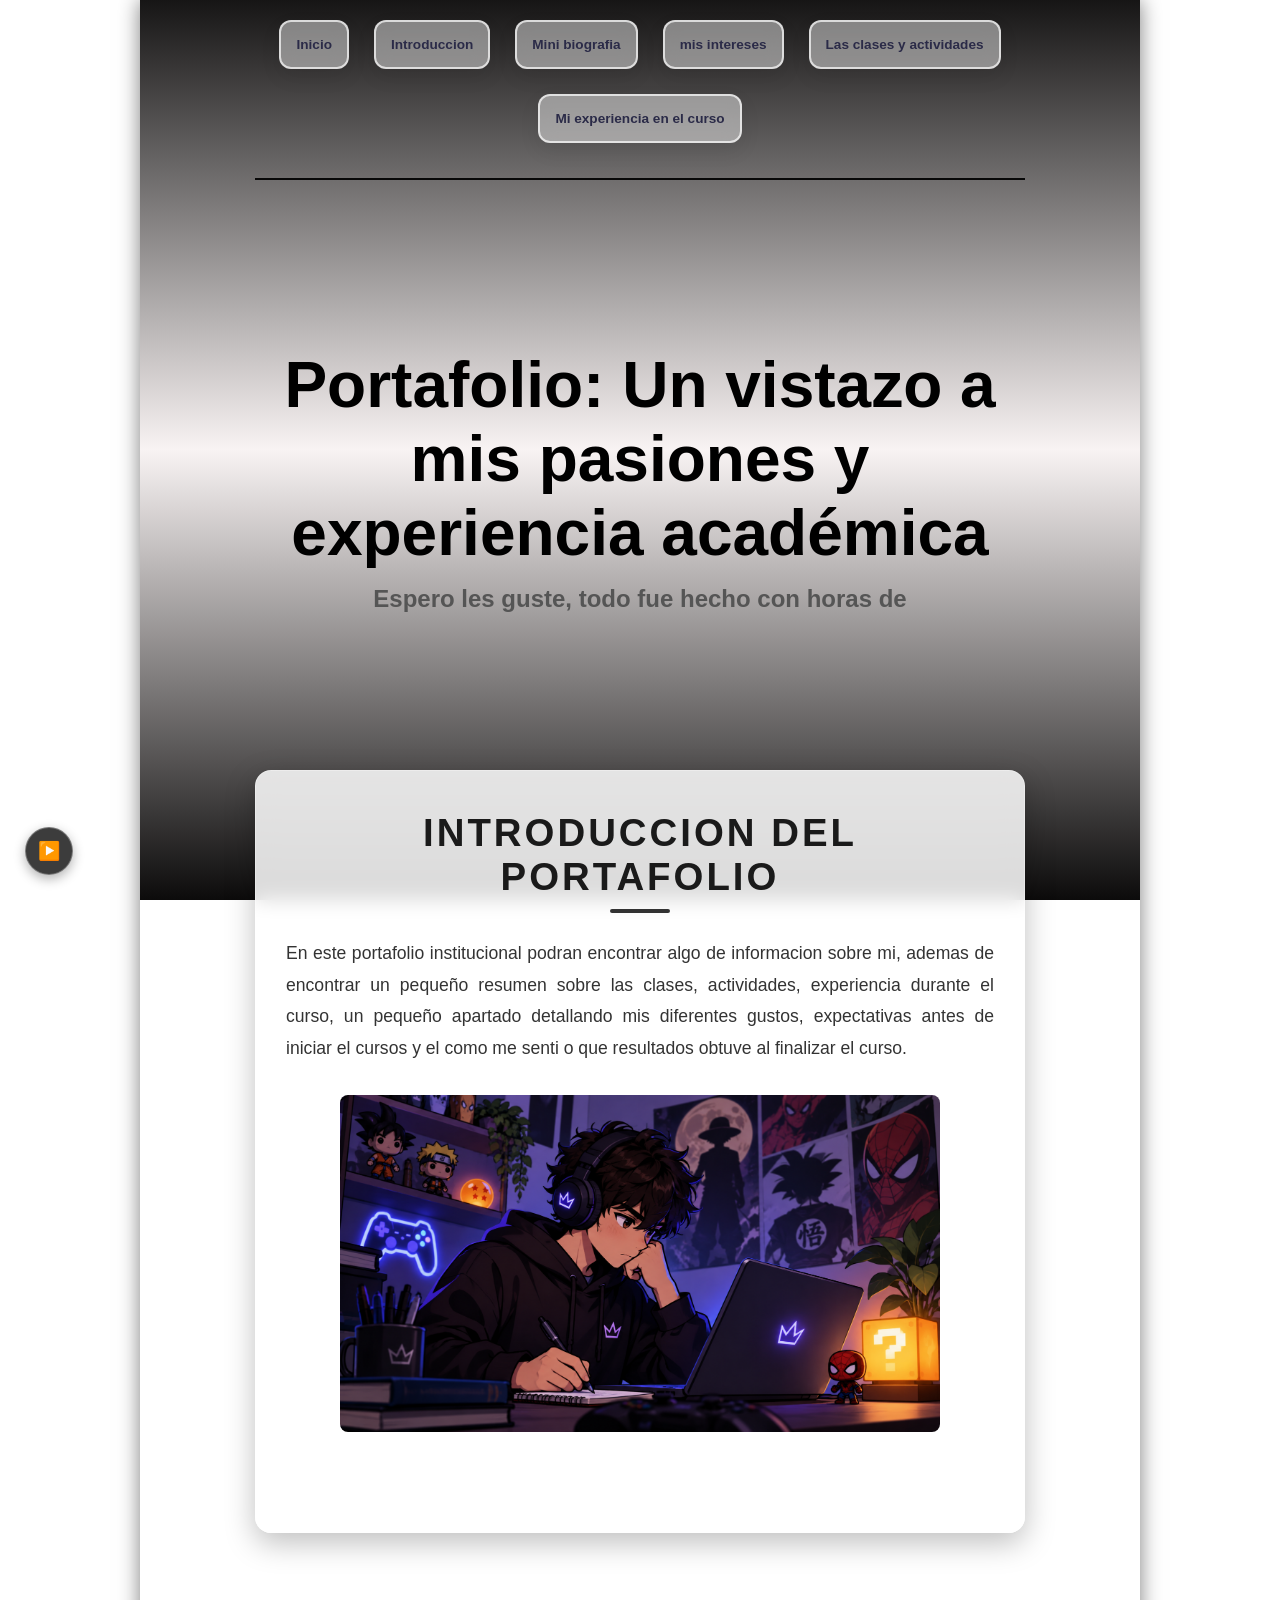
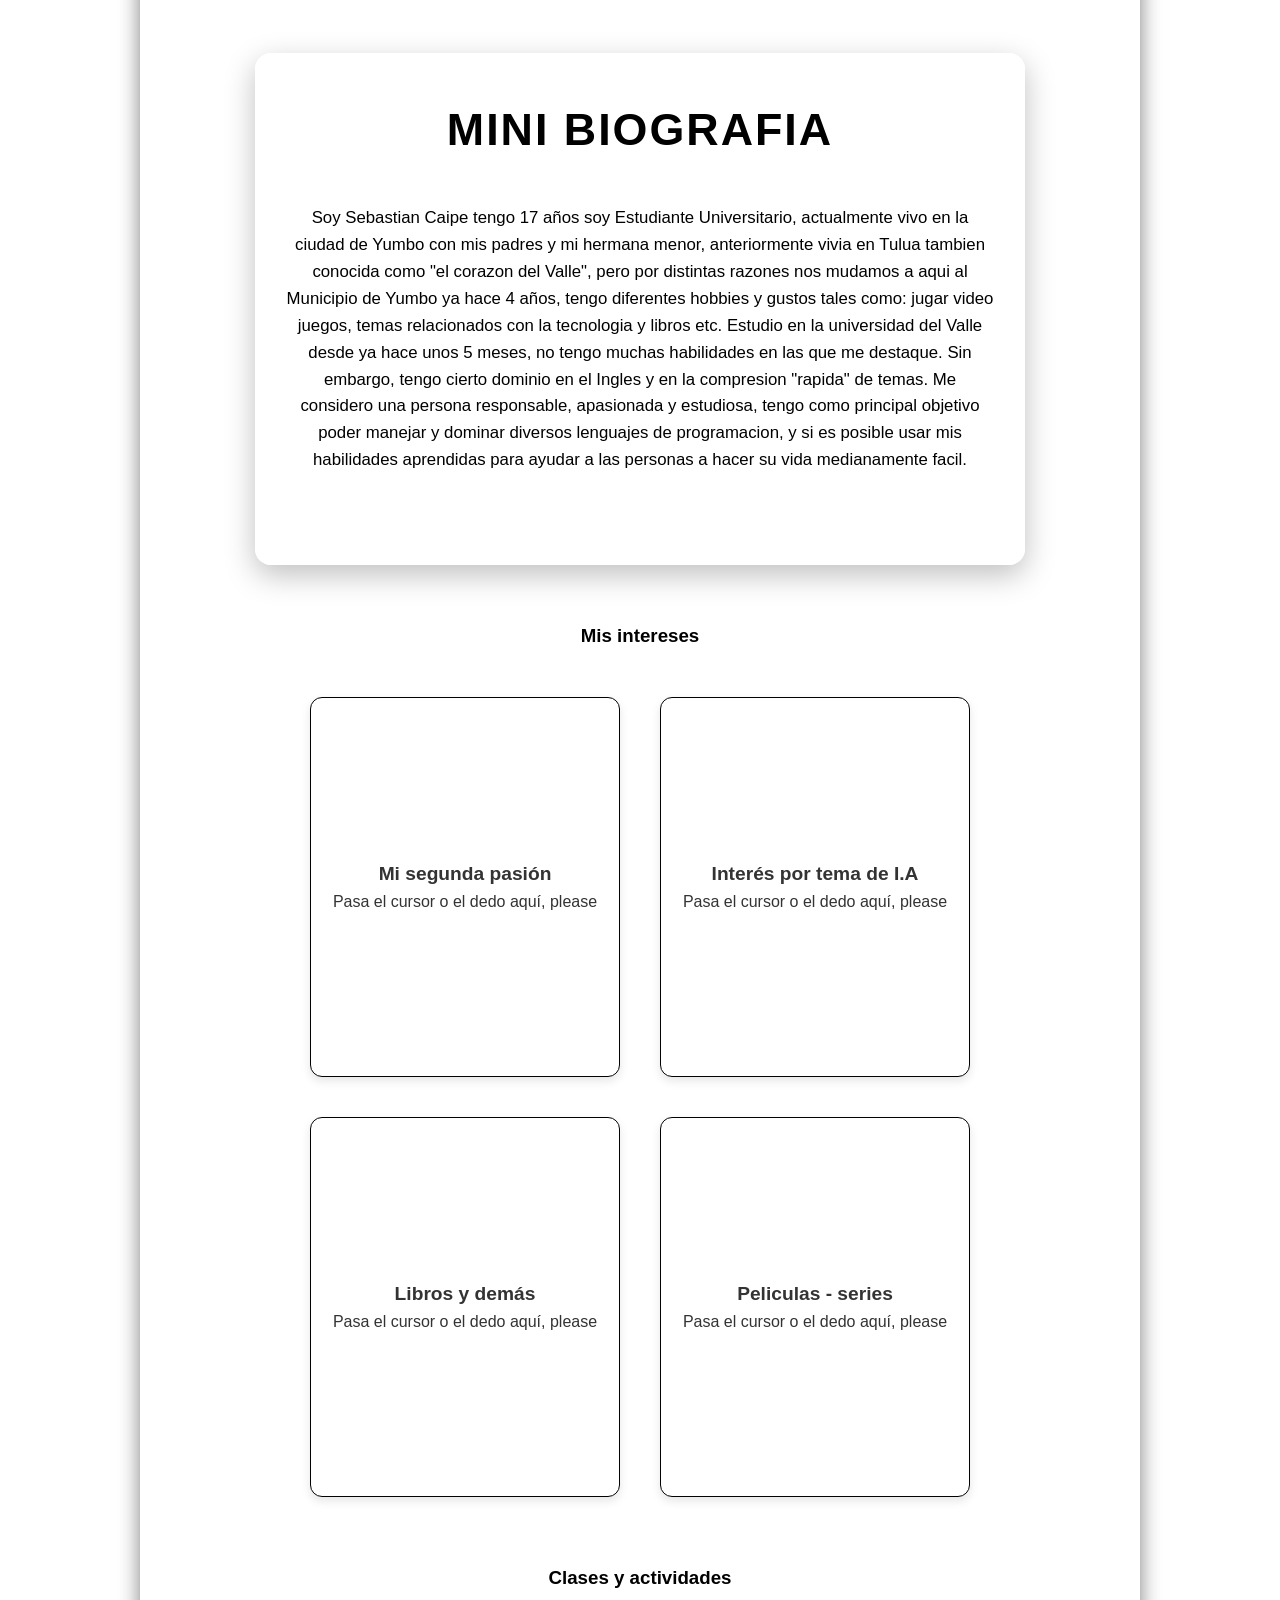
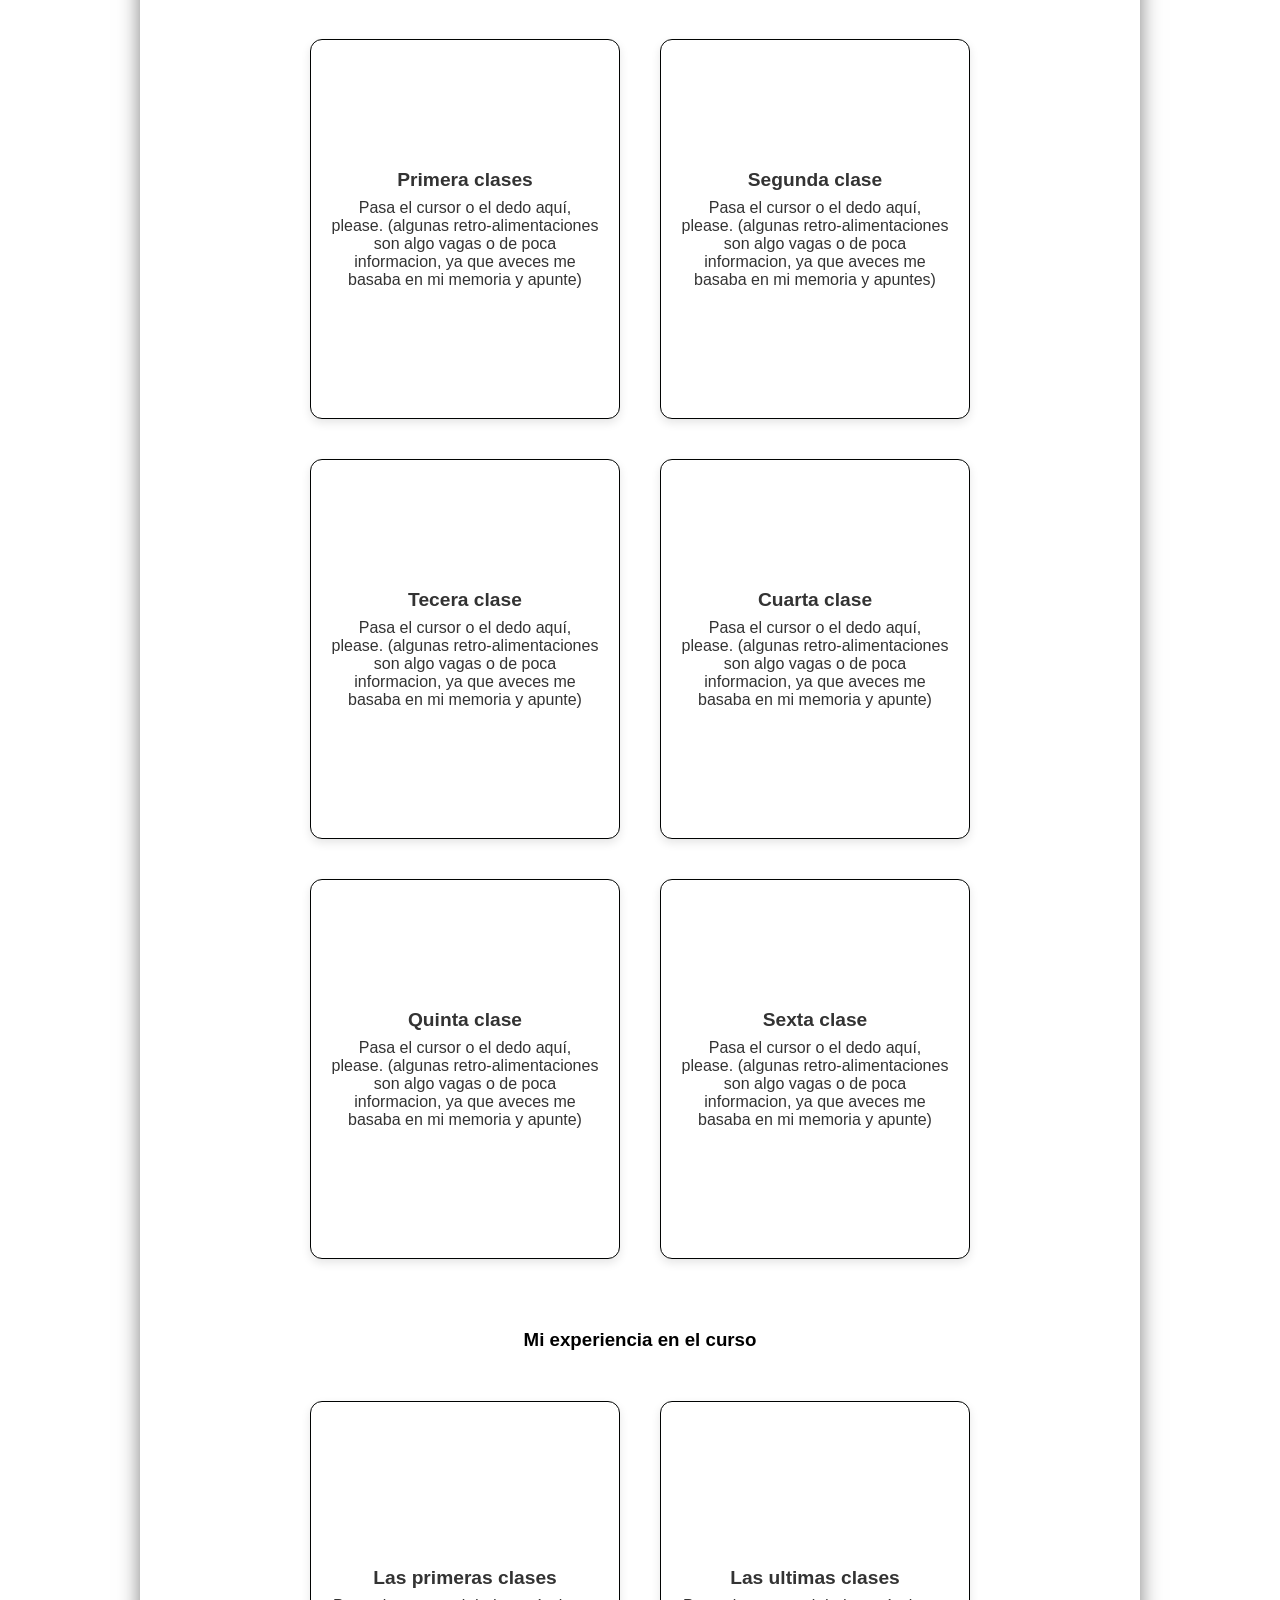
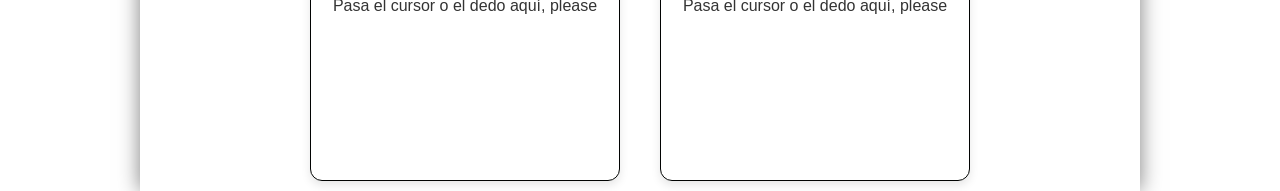
==== commit 2fdf5a65: "actualizacion clases" ====
--- a/index.html
+++ b/index.html
@@ -1,5 +1,6 @@
 <!DOCTYPE html>
 <html lang="es">
+
 <head>
     <meta charset="UTF-8">
     <meta http-equiv="X-UA-Compatible" content="IE=edge">
@@ -8,6 +9,7 @@
     <link rel="stylesheet" href="Style.css?v=3">
     <link href="https://fonts.googleapis.com/css2?family=Poppins:wght@300;400;500;700&display=swap" rel="stylesheet">
 </head>
+
 <body>
     <video autoplay muted loop id="bg-video">
         <source src="Nieve.mp4" type="video/mp4">
@@ -18,45 +20,49 @@
                 <a href="#Inicio" class="boton"> Inicio </a>
                 <a href="#Introduccion" class="boton"> Introduccion </a>
                 <a href="#Biografia" class="boton"> Mini biografia</a>
-                <a href="#cosas-sobre-mi" class="boton"> Cosas de mi </a>
+                <a href="#mis_intereses" class="boton"> mis intereses </a>
+                <a href="#Durante_las_clases" class="boton"> Las clases y actividades </a>
                 <a href="#Mi_experiencia_curso" class="boton"> Mi experiencia en el curso </a>
-                <a href="#Durante_las_clases" class="boton"> Las clases y actividades </a>
                 <hr class="hr_botones">
             </nav>
-
             <section id="Inicio" class="Inicio">
                 <div class="titulo-estilo">
                     <h1 class="Titulo-introduccion"> Portafolio: Un vistazo a mis pasiones y experiencia académica </h1>
                     <h3 class="subtitulo">Espero les guste, todo fue hecho con horas de cafe</h3>
                 </div>
             </section>
-
             <section id="Introduccion" class="Introduccion">
                 <h1 class="Titulo">Introduccion del portafolio</h1>
                 <p class="present-content">
-                    En este portafolio institucional podran encontrar algo de informacion sobre mi, ademas de encontrar un pequeño resumen sobre las clases,
-                    actividades, experiencia durante el curso, un pequeño apartado detallando mis diferentes gustos, expectativas antes de iniciar el cursos
+                    En este portafolio institucional podran encontrar algo de informacion sobre mi, ademas de encontrar
+                    un pequeño resumen sobre las clases,
+                    actividades, experiencia durante el curso, un pequeño apartado detallando mis diferentes gustos,
+                    expectativas antes de iniciar el cursos
                     y el como me senti o que resultados obtuve al finalizar el curso.
                 </p>
                 <img src="Introduccion.png" alt="Representacion" class="Imagen_introduccion">
             </section>
-
             <main>
                 <section id="Biografia" class="Biografia_de_mi">
                     <h1 class="Tittle_Biografia"> Mini biografia </h1>
                     <p class="Content_Biografia">
-                        Soy Sebastian Caipe tengo 17 años soy Estudiante Universitario, actualmente vivo en la ciudad de Yumbo con mis padres y mi hermana menor, anteriormente
-                        vivia en Tulua tambien conocida como "el corazon del Valle", pero por distintas razones nos mudamos a aqui al Municipio de Yumbo
-                        ya hace 4 años, tengo diferentes hobbies y gustos tales como: jugar video juegos, temas relacionados con la tecnologia y libros etc.
-                        Estudio en la universidad del Valle desde ya hace unos 5 meses, no tengo muchas habilidades en las
-                        que me destaque. Sin embargo, tengo cierto dominio en el Ingles y en la compresion "rapida" de temas. Me considero una persona responsable, apasionada y estudiosa,
-                        tengo como principal objetivo poder manejar y dominar diversos lenguajes de programacion, y si es posible usar mis habilidades aprendidas para ayudar
+                        Soy Sebastian Caipe tengo 17 años soy Estudiante Universitario, actualmente vivo en la ciudad de
+                        Yumbo con mis padres y mi hermana menor, anteriormente
+                        vivia en Tulua tambien conocida como "el corazon del Valle", pero por distintas razones nos
+                        mudamos a aqui al Municipio de Yumbo
+                        ya hace 4 años, tengo diferentes hobbies y gustos tales como: jugar video juegos, temas
+                        relacionados con la tecnologia y libros etc.
+                        Estudio en la universidad del Valle desde ya hace unos 5 meses, no tengo muchas habilidades en
+                        las
+                        que me destaque. Sin embargo, tengo cierto dominio en el Ingles y en la compresion "rapida" de
+                        temas. Me considero una persona responsable, apasionada y estudiosa,
+                        tengo como principal objetivo poder manejar y dominar diversos lenguajes de programacion, y si
+                        es posible usar mis habilidades aprendidas para ayudar
                         a las personas a hacer su vida medianamente facil.
                     </p>
                 </section>
-
-                <section id="cosas-sobre-mi" class="cosas_sobre_mi">
-                    <h1 class="section-tittle">Cosas sobre mi</h1>
+                <section id="mis_intereses" class="mis_intereses">
+                    <h1 class="section-tittle">Mis intereses</h1>
                     <div class="card">
                         <div class="nombre_carta">
                             <div class="card-inner">
@@ -69,15 +75,17 @@
                                     <h2>Mi segunda pasión</h2>
                                     <hr>
                                     <p class="descripcion">
-                                        El tema de los videojuegos, es un tema que me llena de nostalgia y al mismo tiempo de aprecio.
-                                        La principal razón por la que siento todo esto por los videojuegos, es porque me ayuda a controlar
-                                        mis emociones como el estrés, ansiedad y a veces para desconectarme, agregnado que desde pequeño
+                                        El tema de los videojuegos, es un tema que me llena de nostalgia y al mismo
+                                        tiempo de aprecio.
+                                        La principal razón por la que siento todo esto por los videojuegos, es porque me
+                                        ayuda a controlar
+                                        mis emociones como el estrés, ansiedad y a veces para desconectarme, agregnado
+                                        que desde pequeño
                                         han estado presentes de cierta manera.
                                     </p>
                                 </div>
                             </div>
                         </div>
-
                         <div class="nombre_carta">
                             <div class="card-inner">
                                 <div class="card-front">
@@ -89,14 +97,16 @@
                                     <h2>Interés por tema de I.A</h2>
                                     <hr>
                                     <p class="descripcion">
-                                        Es más que todo un interés, a lo que me refiero con un "interés" es que siento cierto interés por el tema.
-                                        Sin embargo, no soy lo suficientemente apasionado para investigar a fondo este tema,
-                                        aunque cuando se habla sobre algo relacionado, aporto mis conocimientos y trato de aprender conforme va avanzando la conversación.
-                                    </p>
-                                </div>
-                            </div>
-                        </div>
-
+                                        Es más que todo un interés, a lo que me refiero con un "interés" es que siento
+                                        cierto interés por el tema.
+                                        Sin embargo, no soy lo suficientemente apasionado para investigar a fondo este
+                                        tema,
+                                        aunque cuando se habla sobre algo relacionado, aporto mis conocimientos y trato
+                                        de aprender conforme va avanzando la conversación.
+                                    </p>
+                                </div>
+                            </div>
+                        </div>
                         <div class="nombre_carta">
                             <div class="card-inner">
                                 <div class="card-front">
@@ -108,14 +118,15 @@
                                     <h2>Libros</h2>
                                     <hr>
                                     <p class="descripcion">
-                                        Aunque no me considero un lector habitual o el más apasionado a la hora de leer, tengo ciertos intereses por libros
-                                        enfocados o con historias románticas o con ambientes apocalípticos tales como: El fabricante de lágrimas, la saga de
+                                        Aunque no me considero un lector habitual o el más apasionado a la hora de leer,
+                                        tengo ciertos intereses por libros
+                                        enfocados o con historias románticas o con ambientes apocalípticos tales como:
+                                        El fabricante de lágrimas, la saga de
                                         Culpa nuestra, World War Z, Apocalipsis Z etc.
                                     </p>
                                 </div>
                             </div>
                         </div>
-
                         <div class="nombre_carta">
                             <div class="card-inner">
                                 <div class="card-front">
@@ -127,8 +138,10 @@
                                     <h2>Peliculas</h2>
                                     <hr>
                                     <p class="descripcion">
-                                        A diferencias de mi "pasion" por los libros, si tengo demasiada pasion por el tema de peliculas y series, desde muy pequeño
-                                        al igual que los video juegos, me gustan demasiado las peliculas de accion, ciencia ficcion, fantasia, Slow motion y sobre
+                                        A diferencias de mi "pasion" por los libros, si tengo demasiada pasion por el
+                                        tema de peliculas y series, desde muy pequeño
+                                        al igual que los video juegos, me gustan demasiado las peliculas de accion,
+                                        ciencia ficcion, fantasia, Slow motion y sobre
                                         acontecimientos apocalipticos.
                                     </p>
                                 </div>
@@ -136,7 +149,6 @@
                         </div>
                     </div>
                 </section>
-
                 <section id="Durante_las_clases" class="Durante_las_clases">
                     <h1 class="section-tittle"> Clases y actividades </h1>
                     <div class="card">
@@ -146,65 +158,144 @@
                                     <h2> Primera clases </h2>
                                     <p>Pasa el cursor o el dedo aquí, please.
                                         (algunas retro-alimentaciones son algo vagas o de poca informacion,
-                                        ya que aveces me basaba en mi memoria)
+                                        ya que aveces me basaba en mi memoria y apunte)
                                     </p>
                                 </div>
                                 <div class="card-back">
                                     <h2> Primera clase </h2>
                                     <hr>
                                     <p class="descripcion">
-                                        En la primera clase, no hicimos nada fuera de lo comun, ya que durante la clase vimos un poco de informacion sobre la profe,
-                                        ademas de ver un poco sobre la metodologia a usar durante las clases y diferentes temas, terminando con de ver distintas
+                                        En la primera clase, no hicimos nada fuera de lo comun, ya que durante la clase
+                                        vimos un poco de informacion sobre la profe,
+                                        ademas de ver un poco sobre la metodologia a usar durante las clases y
+                                        diferentes temas, terminando con de ver distintas
                                         herramientas para nuestra orientacion - Dintev
                                     </p>
                                 </div>
                             </div>
                         </div>
-
                         <div class="nombre_carta">
                             <div class="card-inner">
                                 <div class="card-front">
                                     <h2> Segunda clase </h2>
                                     <p>Pasa el cursor o el dedo aquí, please.
                                         (algunas retro-alimentaciones son algo vagas o de poca informacion,
-                                        ya que aveces me basaba en mi memoria)
+                                        ya que aveces me basaba en mi memoria y apuntes)
                                     </p>
                                 </div>
                                 <div class="card-back">
                                     <h2> Segunda clase </h2>
                                     <hr>
                                     <p class="descripcion">
-                                        Iniciamos la segunda clase de forma dinámica, preguntando desde dónde nos conectábamos y nuestro ánimo.
-                                        Luego vimos 4 elementos fundamentales (como necesitar de otros y aprender) y reflexionamos sobre trabajar como una "arquitectura de red",
-                                        apoyándonos para que nadie procese la carga solo.
-                                    </p>
-                                </div>
-                            </div>
-                        </div>
-
+                                        Iniciamos la segunda clase compartiendo con un código QR desde dónde nos
+                                        conectábamos y como esta nuestro ánimo. Luego vimos 4 elementos fundamentales
+                                        (como
+                                        necesitar de otros y aprender etc)
+                                        y, pude algo sobre una tabla que me ayudo: 'No pensemos en todo el semestre,
+                                        pensemos en esta semana algo concreto y posible'.
+                                        Cerramos reflexionando sobre apoyarnos mutuamente para que nadie cargue con todo
+                                        solo.
+                                    </p>
+                                </div>
+                            </div>
+                        </div>
                         <div class="nombre_carta">
                             <div class="card-inner">
                                 <div class="card-front">
                                     <h2> Tecera clase </h2>
                                     <p>Pasa el cursor o el dedo aquí, please.
                                         (algunas retro-alimentaciones son algo vagas o de poca informacion,
-                                        ya que aveces me basaba en mi memoria)
+                                        ya que aveces me basaba en mi memoria y apunte)
                                     </p>
                                 </div>
                                 <div class="card-back">
                                     <h2> Tercera clase </h2>
                                     <hr>
                                     <p class="descripcion">
-                                        Iniciamos la segunda clase de forma dinámica, preguntando desde dónde nos conectábamos y nuestro ánimo.
-                                        Luego vimos 4 elementos fundamentales (como necesitar de otros y aprender) y reflexionamos sobre trabajar como una "arquitectura de red",
-                                        apoyándonos para que nadie procese la carga solo.
+                                        En clase conectamos las emociones con la programación, diferenciando
+                                        habilidades duras (lógica, sintaxis, algoritmos) de blandas (confianza, ética,
+                                        comunicación). Entendimos que comprender el cerebro, nuestro sistema más
+                                        complejo, nos hace mejorar. Finalmente, vimos herramientas de mejoramiento como:
+                                        System Reboot con descanso y Break Loop con detener ciclos negativos y
+                                        gestionar emociones.
+                                    </p>
+                                </div>
+                            </div>
+                        </div>
+                        <div class="nombre_carta">
+                            <div class="card-inner">
+                                <div class="card-front">
+                                    <h2> Cuarta clase </h2>
+                                    <p>Pasa el cursor o el dedo aquí, please.
+                                        (algunas retro-alimentaciones son algo vagas o de poca informacion,
+                                        ya que aveces me basaba en mi memoria y apunte)
+                                    </p>
+                                </div>
+                                <div class="card-back">
+                                    <h2> Cuarta clase </h2>
+                                    <hr>
+                                    <p class="descripcion">
+                                        Esta clase fue interesante, ya que vimos los factores de estrés en la vida
+                                        universitaria,
+                                        viendo conseptos clave como el eustrés: un impulso positivo, el distrés:
+                                        respuesta física dañina. Viendo tambien
+                                        sus consecuencias psicológicas y fugas conductuales, ademas de destacar la
+                                        adicción a
+                                        redes sociales como escape falso, para despues ver estrategias de técnicas de
+                                        estudio, buen sueño, frente
+                                        al desadaptativo.
+                                    </p>
+                                </div>
+                            </div>
+                        </div>
+                        <div class="nombre_carta">
+                            <div class="card-inner">
+                                <div class="card-front">
+                                    <h2> Quinta clase </h2>
+                                    <p>Pasa el cursor o el dedo aquí, please.
+                                        (algunas retro-alimentaciones son algo vagas o de poca informacion,
+                                        ya que aveces me basaba en mi memoria y apunte)
+                                    </p>
+                                </div>
+                                <div class="card-back">
+                                    <h2> Quinta clase </h2>
+                                    <hr>
+                                    <p class="descripcion">
+                                        En la clase hablabamos sobre la gestión del tiempo algo muy importante, procesos
+                                        zombie etc.
+                                        Resaltando que el fallo esta en la desorganización, y que
+                                        que las apps pueden ser un espejismo. Dividiendose en el alto
+                                        rendimiento (agendas, objetivos claros) y bajo (metas vagas, desorden).
+                                        Viendo 3 tipos perfiles: el Falso productivo, el Realizador ideal, el Errático y
+                                        tactico en entregas.
+                                    </p>
+                                </div>
+                            </div>
+                        </div>
+                        <div class="nombre_carta">
+                            <div class="card-inner">
+                                <div class="card-front">
+                                    <h2> Sexta clase </h2>
+                                    <p>Pasa el cursor o el dedo aquí, please.
+                                        (algunas retro-alimentaciones son algo vagas o de poca informacion,
+                                        ya que aveces me basaba en mi memoria y apunte)
+                                    </p>
+                                </div>
+                                <div class="card-back">
+                                    <h2> Sexta clase </h2>
+                                    <hr>
+                                    <p class="descripcion">
+                                        Iniciamos la clase con unos tips para mejorar el estudio, para despues resaltar que
+                                        estudiar sin rumbo colapsa nuestro sistema. Y que es mejor el estudio activo:
+                                        resolver y explicar, sindo el estudio pasivo "solo leer" un error.
+                                        Para lograrlo, vimos la repetición Espaciada distribuir repasos, la Elaboración conectar con saberes
+                                        previos, ademas de que la I.A es una gran herramienta para pistas, test etc 
                                     </p>
                                 </div>
                             </div>
                         </div>
                     </div>
                 </section>
-
                 <section id="Mi_experiencia_curso" class="Mi_experiencia_curso">
                     <h1 class="section-tittle">Mi experiencia en el curso</h1>
                     <div class="card">
@@ -225,9 +316,7 @@
                                     </div>
                                     <hr>
                                     <p class="descripcion">
-                                        Las primeras clases fueron productivas y reflexivas. Además de revisar los temas y la metodología,
-                                        realizamos actividades centradas en nuestras emociones,
-                                        la gestión del tiempo, el manejo del estrés académico y los métodos de aprendizaje.
+                                        En proceso de mejora...
                                     </p>
                                 </div>
                             </div>
@@ -250,7 +339,7 @@
                                     </div>
                                     <hr>
                                     <p class="descripcion">
-                                        Seguimos a la espera de toda esa información.
+                                        En proceso de mejora...
                                     </p>
                                 </div>
                             </div>
@@ -260,10 +349,10 @@
             </main>
         </section>
     </div>
-
     <audio id="musica-fondo" src="Musica.mp3" loop preload="auto"></audio>
     <button id="btn-musica" title="Reproducir o pausar música">▶️</button>
     <button id="btn-arriba" title="Volver arriba">↑</button>
     <script src="script.js"></script>
 </body>
+
 </html>
--- a/Style.css
+++ b/Style.css
@@ -213,7 +213,7 @@
     transition: all 0.3s ease;
 }
 
-.cosas_sobre_mi {
+.mis_intereses {
     scroll-margin-top: 5vh;
 }
 
@@ -312,7 +312,6 @@
     color: #333;
 }
 
-/* Botones flotantes */
 #btn-musica, #btn-arriba {
     position: fixed;
     bottom: 25px;
@@ -347,9 +346,6 @@
     transform: translateY(-4px);
 }
 
-/* =========================================================
-   DISEÑO RESPONSIVO PARA CELULARES Y TABLETS (Max 768px)
-   ========================================================= */
 @media screen and (max-width: 768px) {
     .Lineas {
         width: 100%;
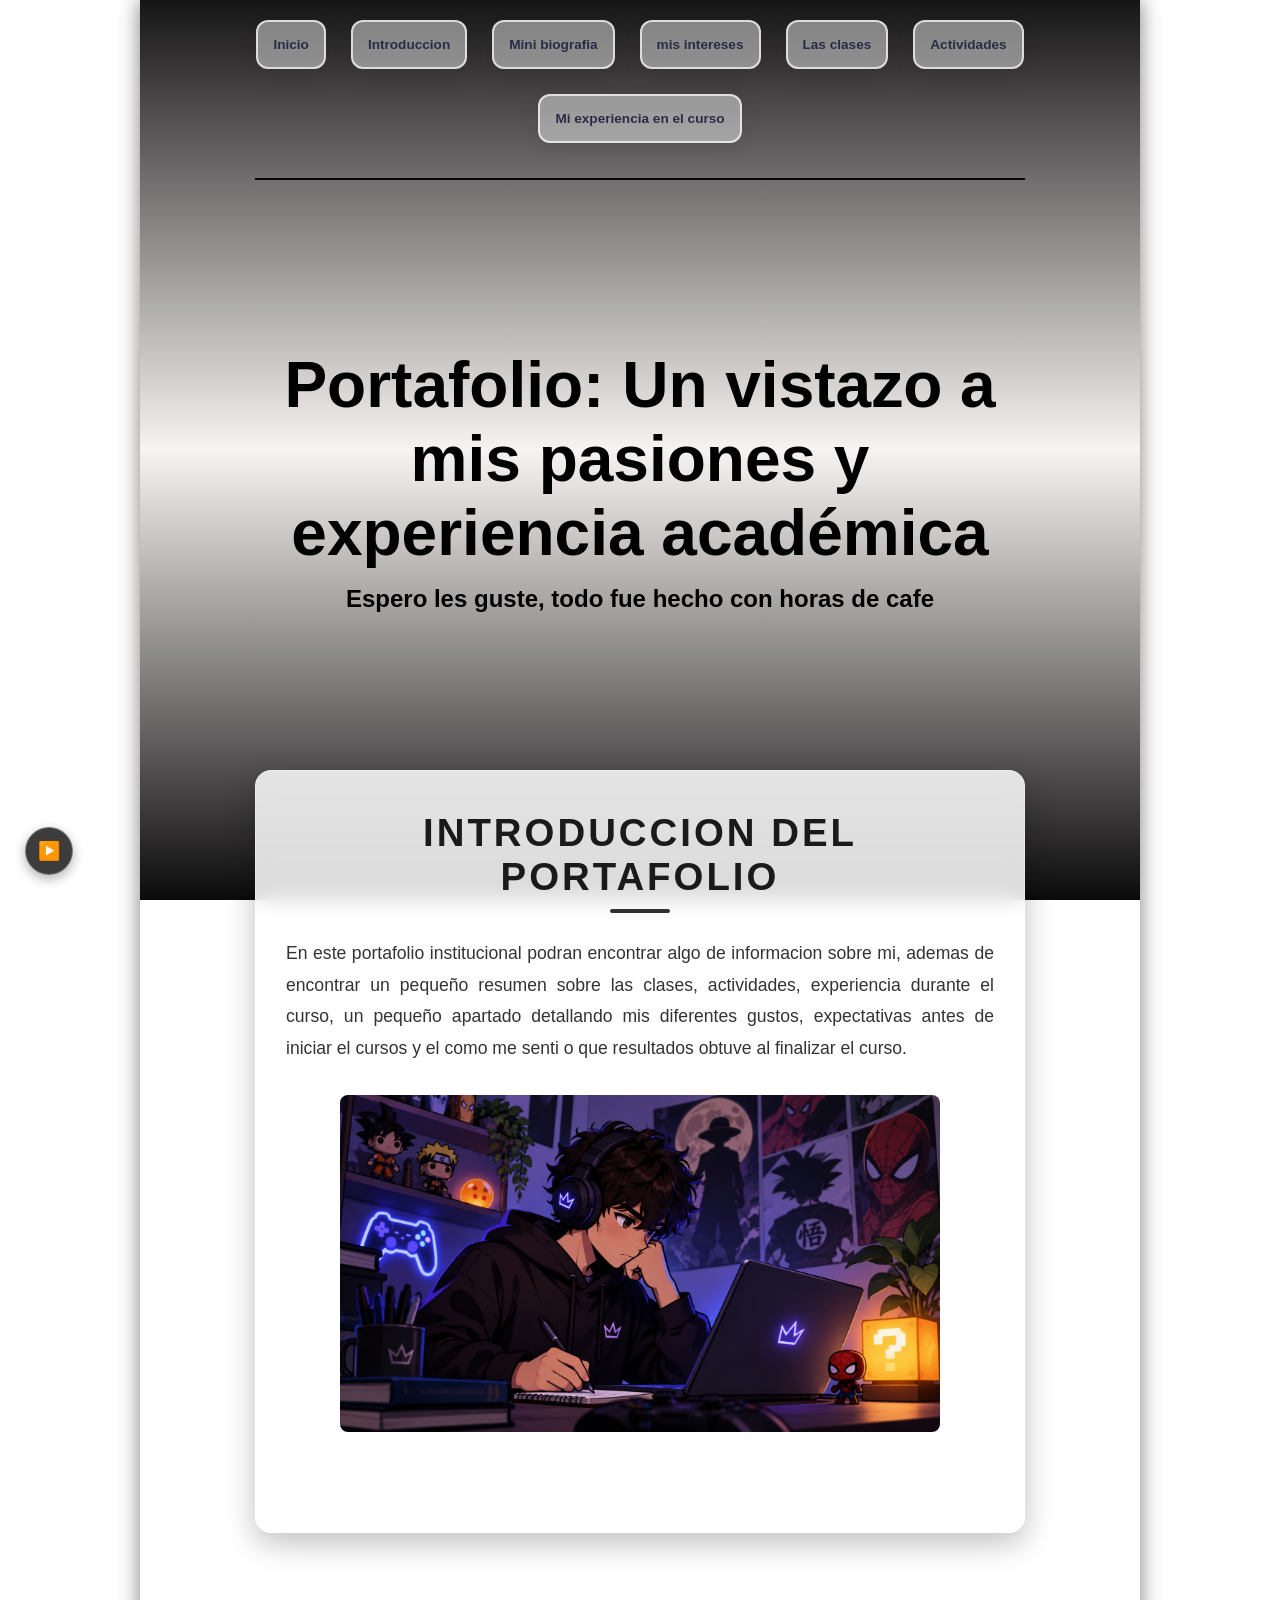
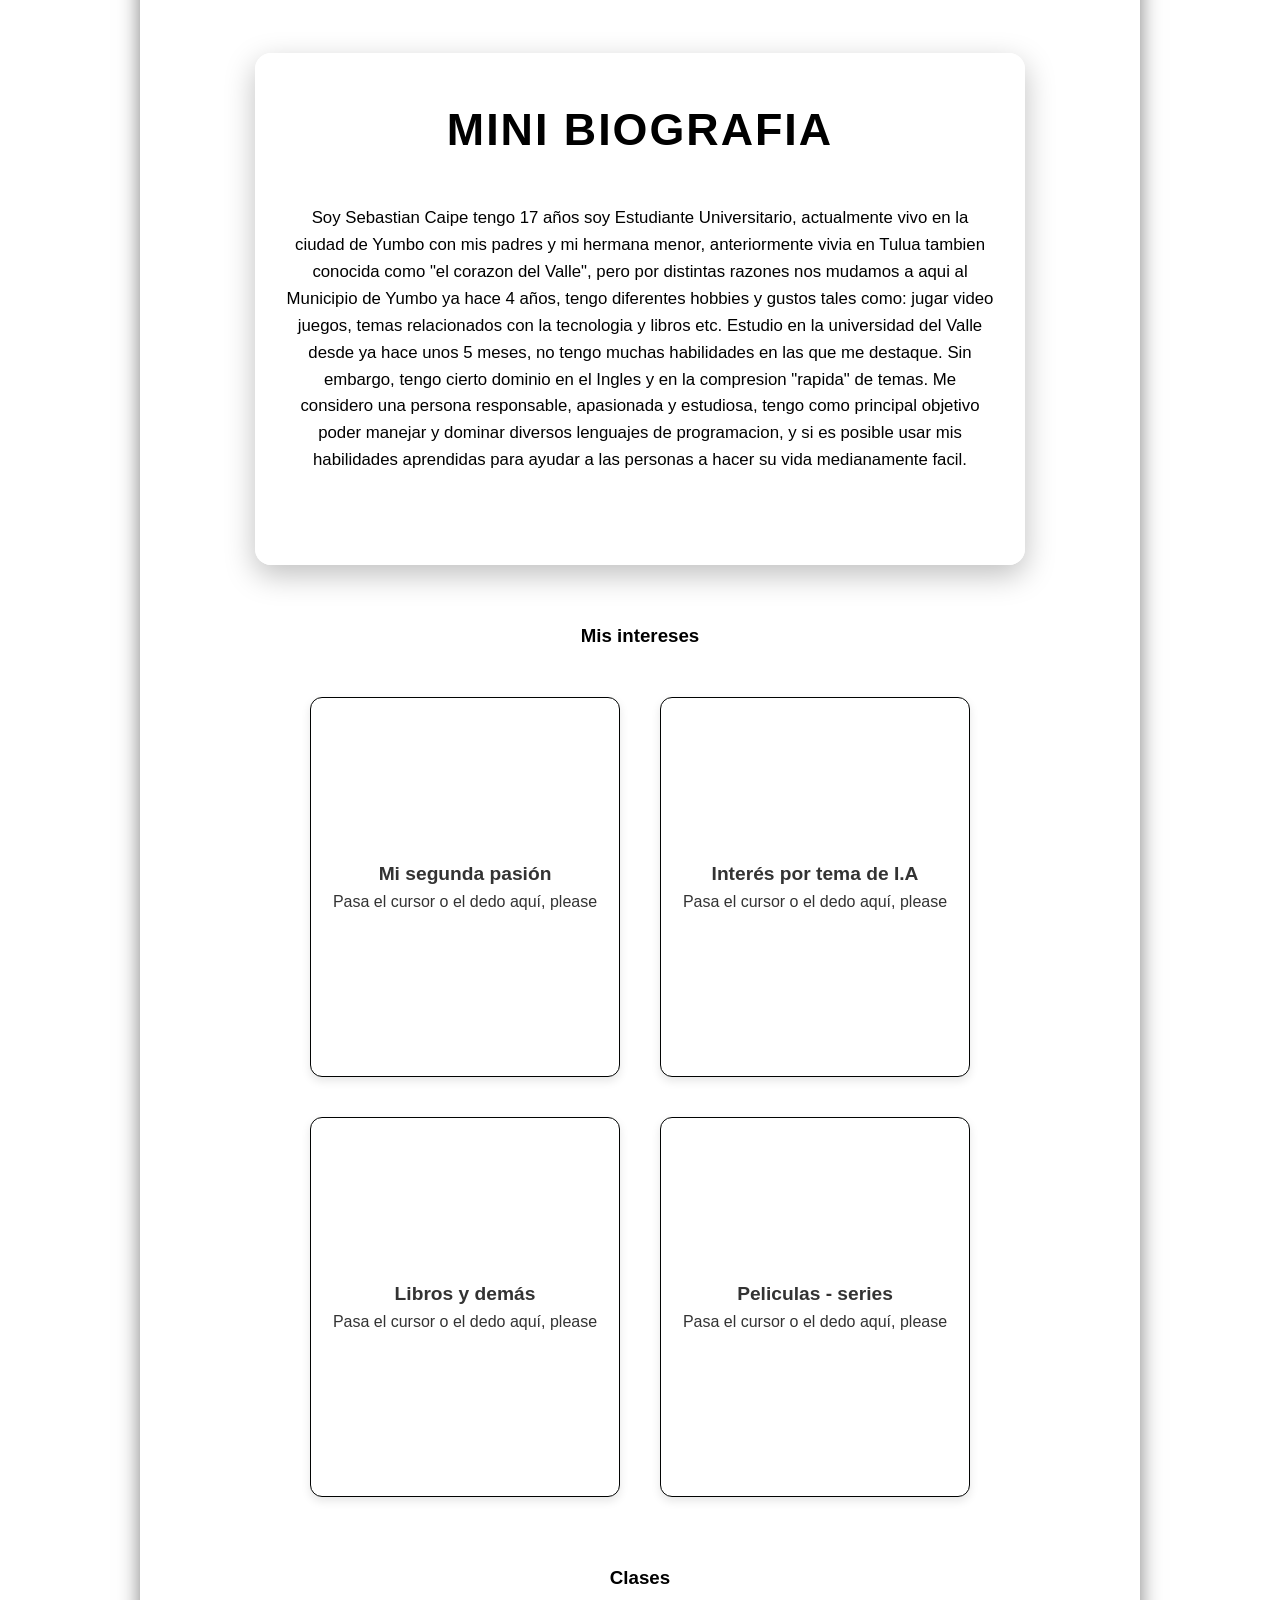
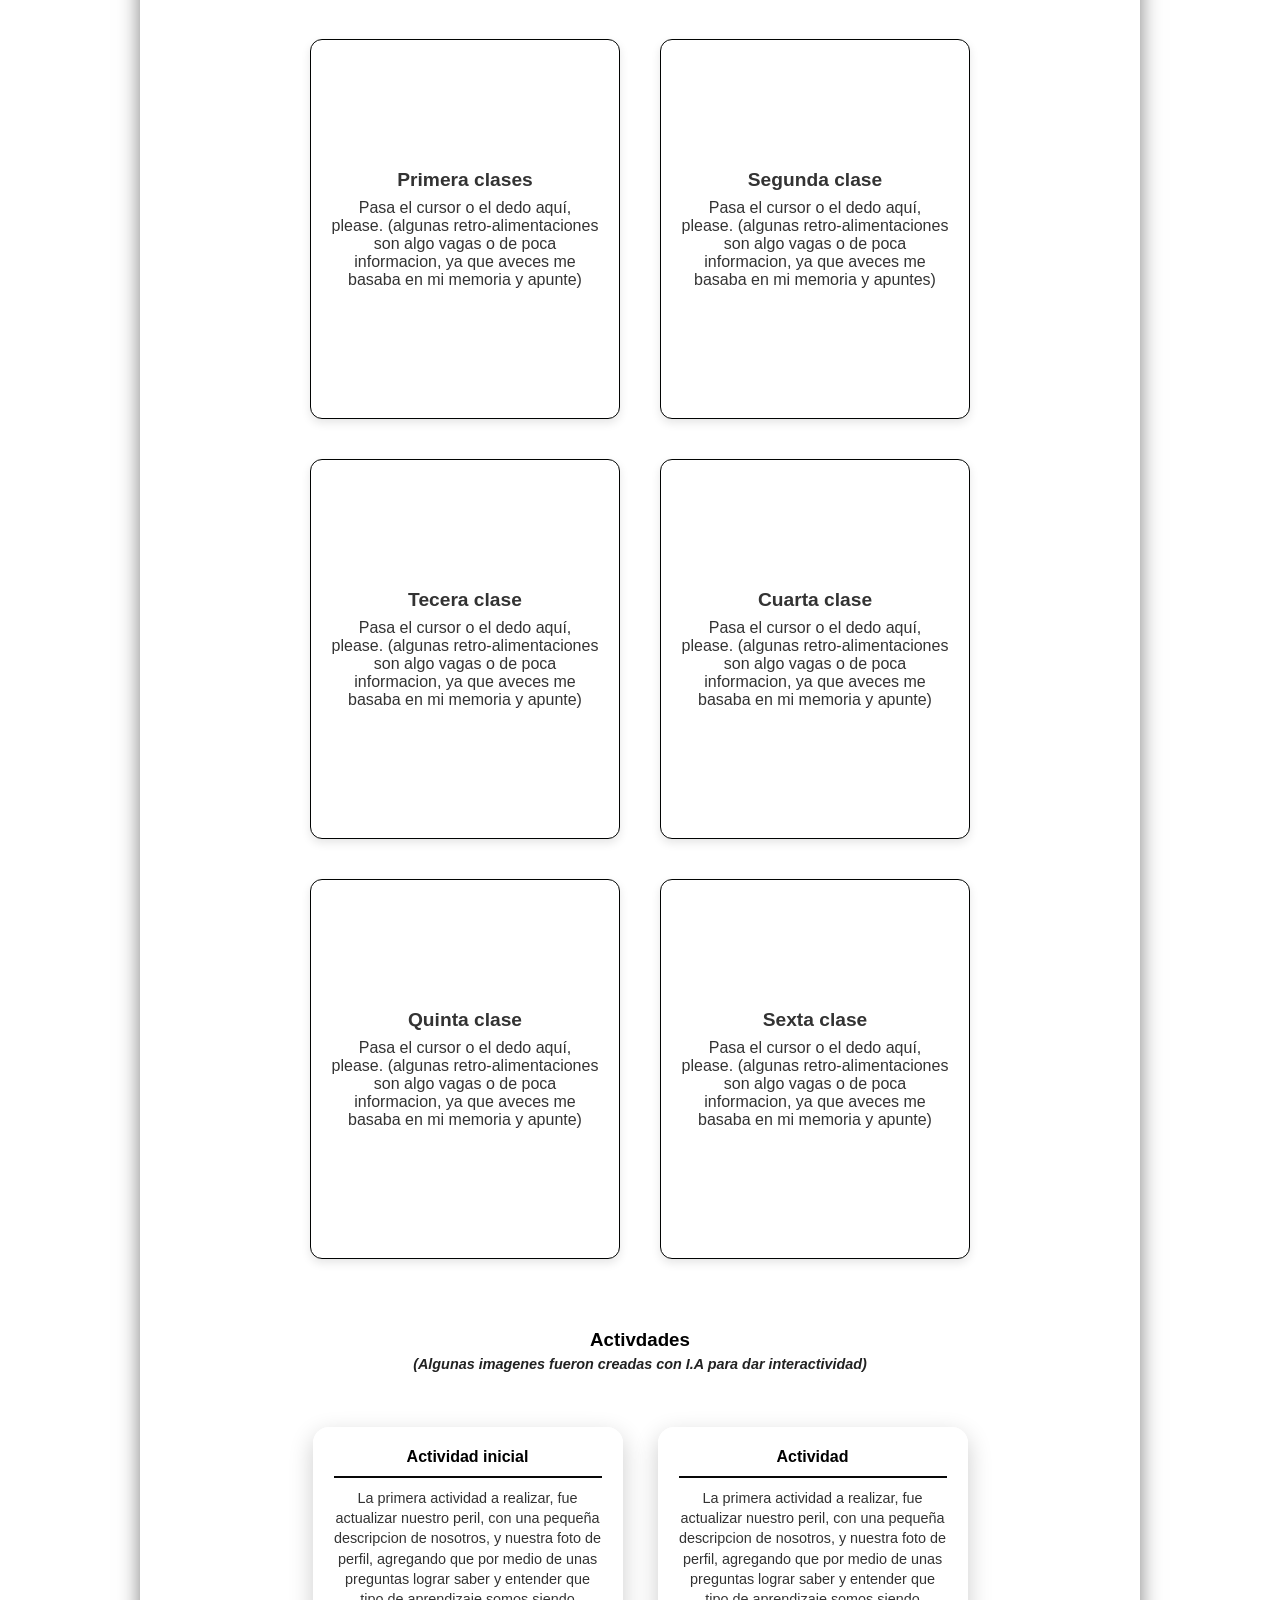
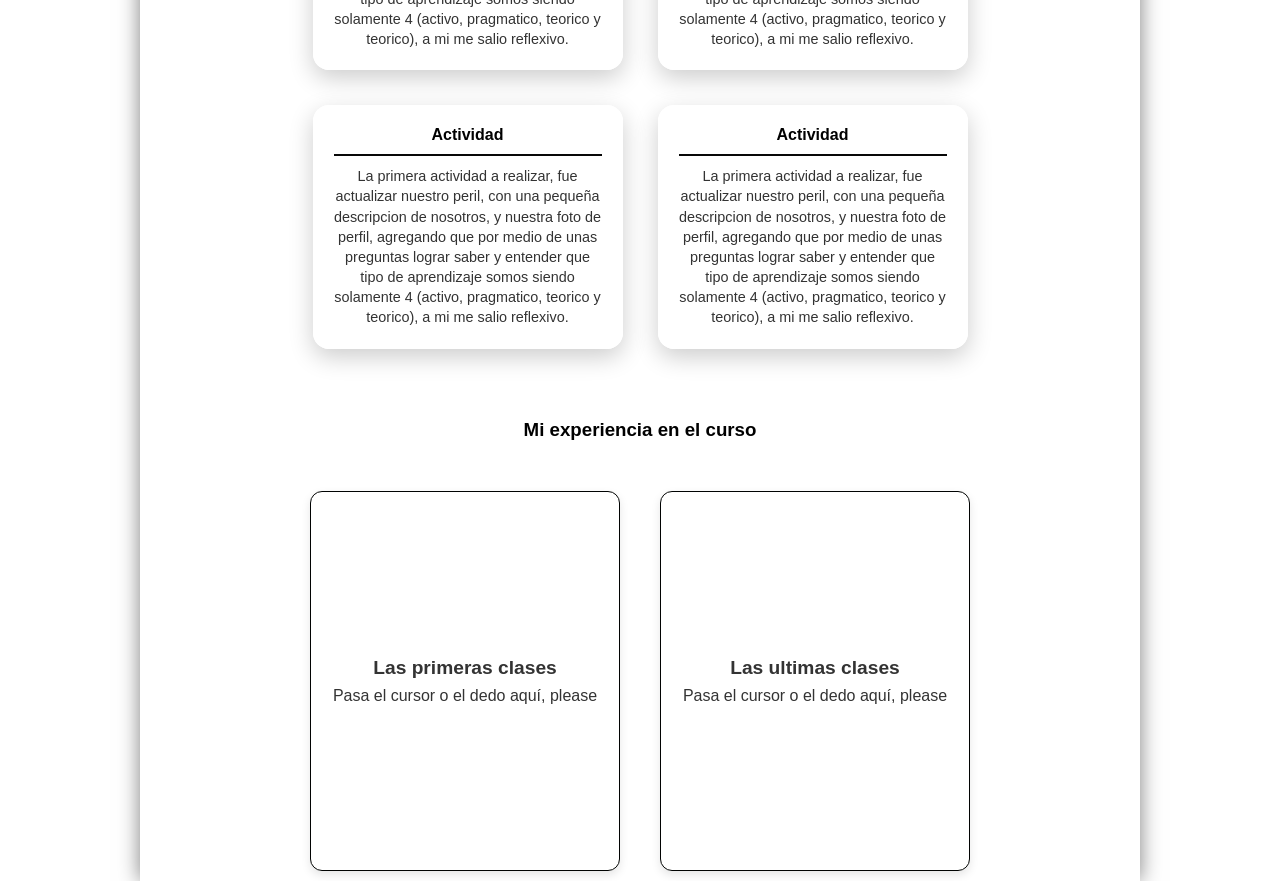
==== commit af1ee697: "Actualizacion" ====
--- a/index.html
+++ b/index.html
@@ -21,7 +21,8 @@
                 <a href="#Introduccion" class="boton"> Introduccion </a>
                 <a href="#Biografia" class="boton"> Mini biografia</a>
                 <a href="#mis_intereses" class="boton"> mis intereses </a>
-                <a href="#Durante_las_clases" class="boton"> Las clases y actividades </a>
+                <a href="#Durante_las_clases" class="boton"> Las clases </a>
+                <a href="#Actividades" class="boton"> Actividades </a>
                 <a href="#Mi_experiencia_curso" class="boton"> Mi experiencia en el curso </a>
                 <hr class="hr_botones">
             </nav>
@@ -150,7 +151,7 @@
                     </div>
                 </section>
                 <section id="Durante_las_clases" class="Durante_las_clases">
-                    <h1 class="section-tittle"> Clases y actividades </h1>
+                    <h1 class="section-tittle"> Clases </h1>
                     <div class="card">
                         <div class="nombre_carta">
                             <div class="card-inner">
@@ -296,6 +297,60 @@
                         </div>
                     </div>
                 </section>
+                <section id="Actividades" class="Actividades">
+                    <h1 class="section-tittle"> Activdades </h1>
+                    <h2 class="nota-ia">(Algunas imagenes fueron creadas con I.A para dar interactividad)</h2>
+                    <div class="galeria-actividades">
+                        <article class="tarjeta-actividad">
+                            <img src="Actividad_1.png" alt="Actividad 1" class="foto-actividad">
+                            <div class="contenido-actividad">
+                                <h1> Actividad inicial </h2>
+                                <hr>
+                                <p class="descripcion">
+                                    La primera actividad a realizar, fue actualizar nuestro peril, con una pequeña descripcion de nosotros,
+                                    y nuestra foto de perfil, agregando que por medio de unas preguntas lograr saber y entender que tipo de aprendizaje 
+                                    somos siendo solamente 4 (activo, pragmatico, teorico y teorico), a mi me salio reflexivo.
+                                </p>
+                            </div>
+                        </article>
+                        <article class="tarjeta-actividad">
+                            <img src="" alt="Actividad 2" class="foto-actividad">
+                            <div class="contenido-actividad">
+                                <h1> Actividad </h2>
+                                <hr>
+                                <p class="descripcion">
+                                    La primera actividad a realizar, fue actualizar nuestro peril, con una pequeña descripcion de nosotros,
+                                    y nuestra foto de perfil, agregando que por medio de unas preguntas lograr saber y entender que tipo de aprendizaje 
+                                    somos siendo solamente 4 (activo, pragmatico, teorico y teorico), a mi me salio reflexivo.
+                                </p>
+                            </div>
+                        </article>
+                        <article class="tarjeta-actividad">
+                            <img src="" alt="Actividad 3" class="foto-actividad">
+                            <div class="contenido-actividad">
+                                <h1> Actividad </h2>
+                                <hr>
+                                <p class="descripcion">
+                                    La primera actividad a realizar, fue actualizar nuestro peril, con una pequeña descripcion de nosotros,
+                                    y nuestra foto de perfil, agregando que por medio de unas preguntas lograr saber y entender que tipo de aprendizaje 
+                                    somos siendo solamente 4 (activo, pragmatico, teorico y teorico), a mi me salio reflexivo.
+                                </p>
+                            </div>
+                        </article>
+                        <article class="tarjeta-actividad">
+                            <img src="" alt="Actividad 4" class="foto-actividad">
+                            <div class="contenido-actividad">
+                                <h1> Actividad  </h2>
+                                <hr>
+                                <p class="descripcion">
+                                    La primera actividad a realizar, fue actualizar nuestro peril, con una pequeña descripcion de nosotros,
+                                    y nuestra foto de perfil, agregando que por medio de unas preguntas lograr saber y entender que tipo de aprendizaje 
+                                    somos siendo solamente 4 (activo, pragmatico, teorico y teorico), a mi me salio reflexivo.
+                                </p>
+                            </div>
+                        </article>
+                    </div>
+                </section>
                 <section id="Mi_experiencia_curso" class="Mi_experiencia_curso">
                     <h1 class="section-tittle">Mi experiencia en el curso</h1>
                     <div class="card">
@@ -349,10 +404,13 @@
             </main>
         </section>
     </div>
+    <div id="visor-zoom" class="visor-zoom">
+        <span id="cerrar-zoom" title="Cerrar">&times;</span>
+        <img id="imagen-ampliada" src="" alt="Vista ampliada">
+    </div>
     <audio id="musica-fondo" src="Musica.mp3" loop preload="auto"></audio>
     <button id="btn-musica" title="Reproducir o pausar música">▶️</button>
     <button id="btn-arriba" title="Volver arriba">↑</button>
     <script src="script.js"></script>
 </body>
-
 </html>
--- a/Style.css
+++ b/Style.css
@@ -68,7 +68,7 @@
 
 .subtitulo {
     font-size: 1.5rem;
-    color: #555;
+    color: #000000;
 }
 
 .titulo-estilo {
@@ -346,6 +346,133 @@
     transform: translateY(-4px);
 }
 
+.galeria-actividades {
+    width: 100%;
+    display: flex;
+    flex-wrap: wrap;
+    justify-content: center;
+    align-items: flex-start;
+    gap: 35px;
+    padding: 10px 0;
+}
+
+.Actividades .section-tittle {
+    margin-bottom: 5px;
+    padding-bottom: 0;
+}
+
+.nota-ia {
+    text-align: center;
+    font-size: 0.9rem;
+    color: #222;
+    margin-top: 0;
+    margin-bottom: 45px;
+    font-style: italic;
+}
+
+.tarjeta-actividad {
+    width: 310px;
+    background: rgba(255, 255, 255, 0.88);
+    backdrop-filter: blur(10px);
+    border-radius: 16px;
+    overflow: hidden;
+    box-shadow: 0 8px 25px rgba(0, 0, 0, 0.2);
+    border: 1px solid rgba(255, 255, 255, 0.4);
+    display: flex;
+    flex-direction: column;
+    cursor: pointer;
+    transition: transform 0.35s ease, box-shadow 0.35s ease;
+}
+
+.tarjeta-actividad:hover,
+.tarjeta-actividad.activa {
+    transform: translateY(-6px) scale(1.02);
+    box-shadow: 0 14px 30px rgba(0, 0, 0, 0.3);
+}
+
+.foto-actividad {
+    width: 100%;
+    height: 220px;
+    max-height: 0;
+    opacity: 0;
+    object-fit: cover;
+    border-bottom: 0px solid #080808;
+    transition: max-height 0.5s ease, opacity 0.4s ease, border-bottom 0.3s ease;
+    cursor: zoom-out;
+}
+
+.tarjeta-actividad:hover .foto-actividad,
+.tarjeta-actividad.activa .foto-actividad {
+    max-height: 220px;
+    opacity: 1;
+    border-bottom: 2px solid #080808;
+}
+
+.contenido-actividad {
+    padding: 20px;
+    text-align: center;
+}
+
+.contenido-actividad,
+.contenido-actividad .descripcion {
+    text-align: center;
+}
+
+.contenido-actividad h2 {
+    color: #1a1a1a;
+    text-align: center;
+}
+
+.visor-zoom {
+    display: none;
+    position: fixed;
+    top: 0;
+    left: 0;
+    width: 100vw;
+    height: 100vh;
+    background: rgba(0, 0, 0, 0.85);
+    backdrop-filter: blur(6px);
+    z-index: 10000;
+    justify-content: center;
+    align-items: center;
+    cursor: zoom-out;
+}
+
+.visor-zoom img {
+    max-width: 90%;
+    max-height: 85vh;
+    border-radius: 12px;
+    box-shadow: 0 10px 35px rgba(0, 0, 0, 0.6);
+    border: 2px solid rgba(255, 255, 255, 0.3);
+    animation: efectoZoom 0.25s ease;
+}
+
+#cerrar-zoom {
+    position: absolute;
+    top: 20px;
+    right: 30px;
+    color: #ffffff;
+    font-size: 40px;
+    font-weight: bold;
+    cursor: pointer;
+    transition: transform 0.2s ease;
+}
+
+#cerrar-zoom:hover {
+    transform: scale(1.2);
+}
+
+@keyframes efectoZoom {
+    from {
+        transform: scale(0.7);
+        opacity: 0;
+    }
+    to {
+        transform: scale(1);
+        opacity: 1;
+    }
+}
+
 @media screen and (max-width: 768px) {
     .Lineas {
         width: 100%;
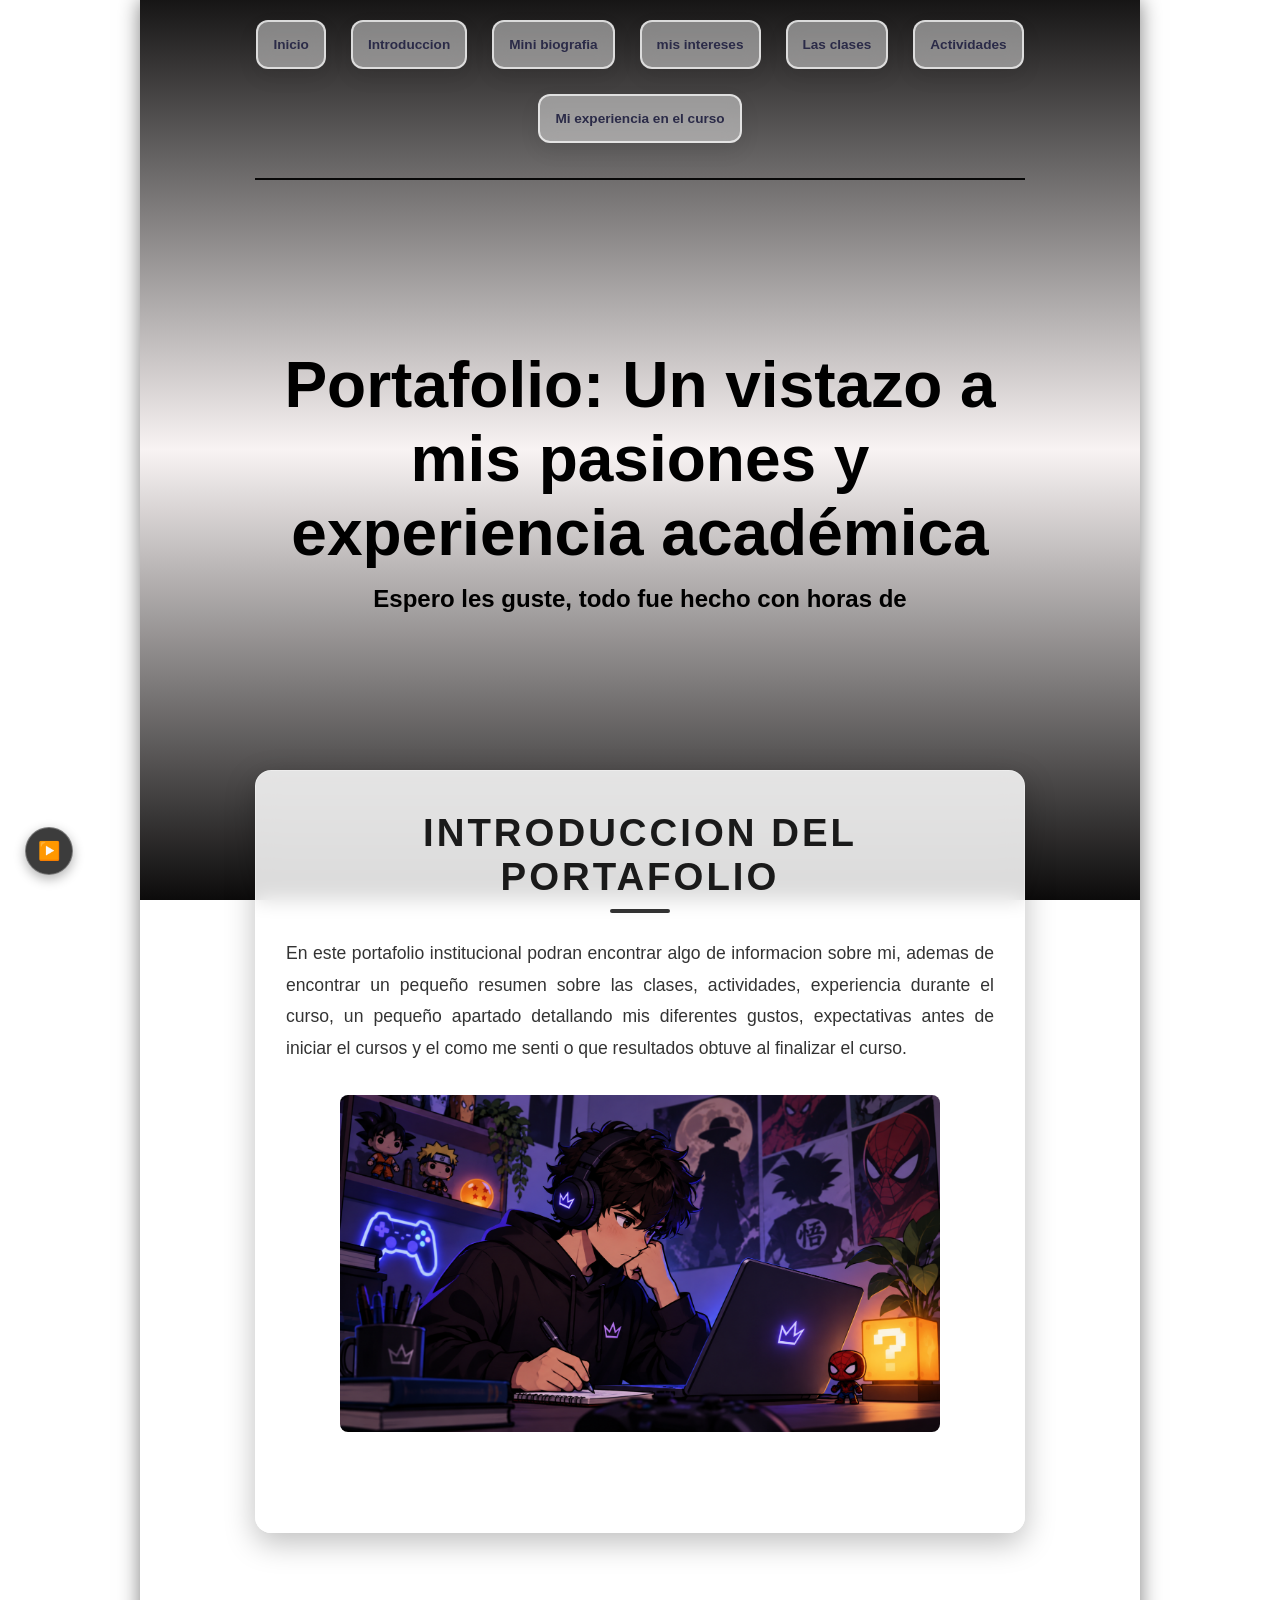
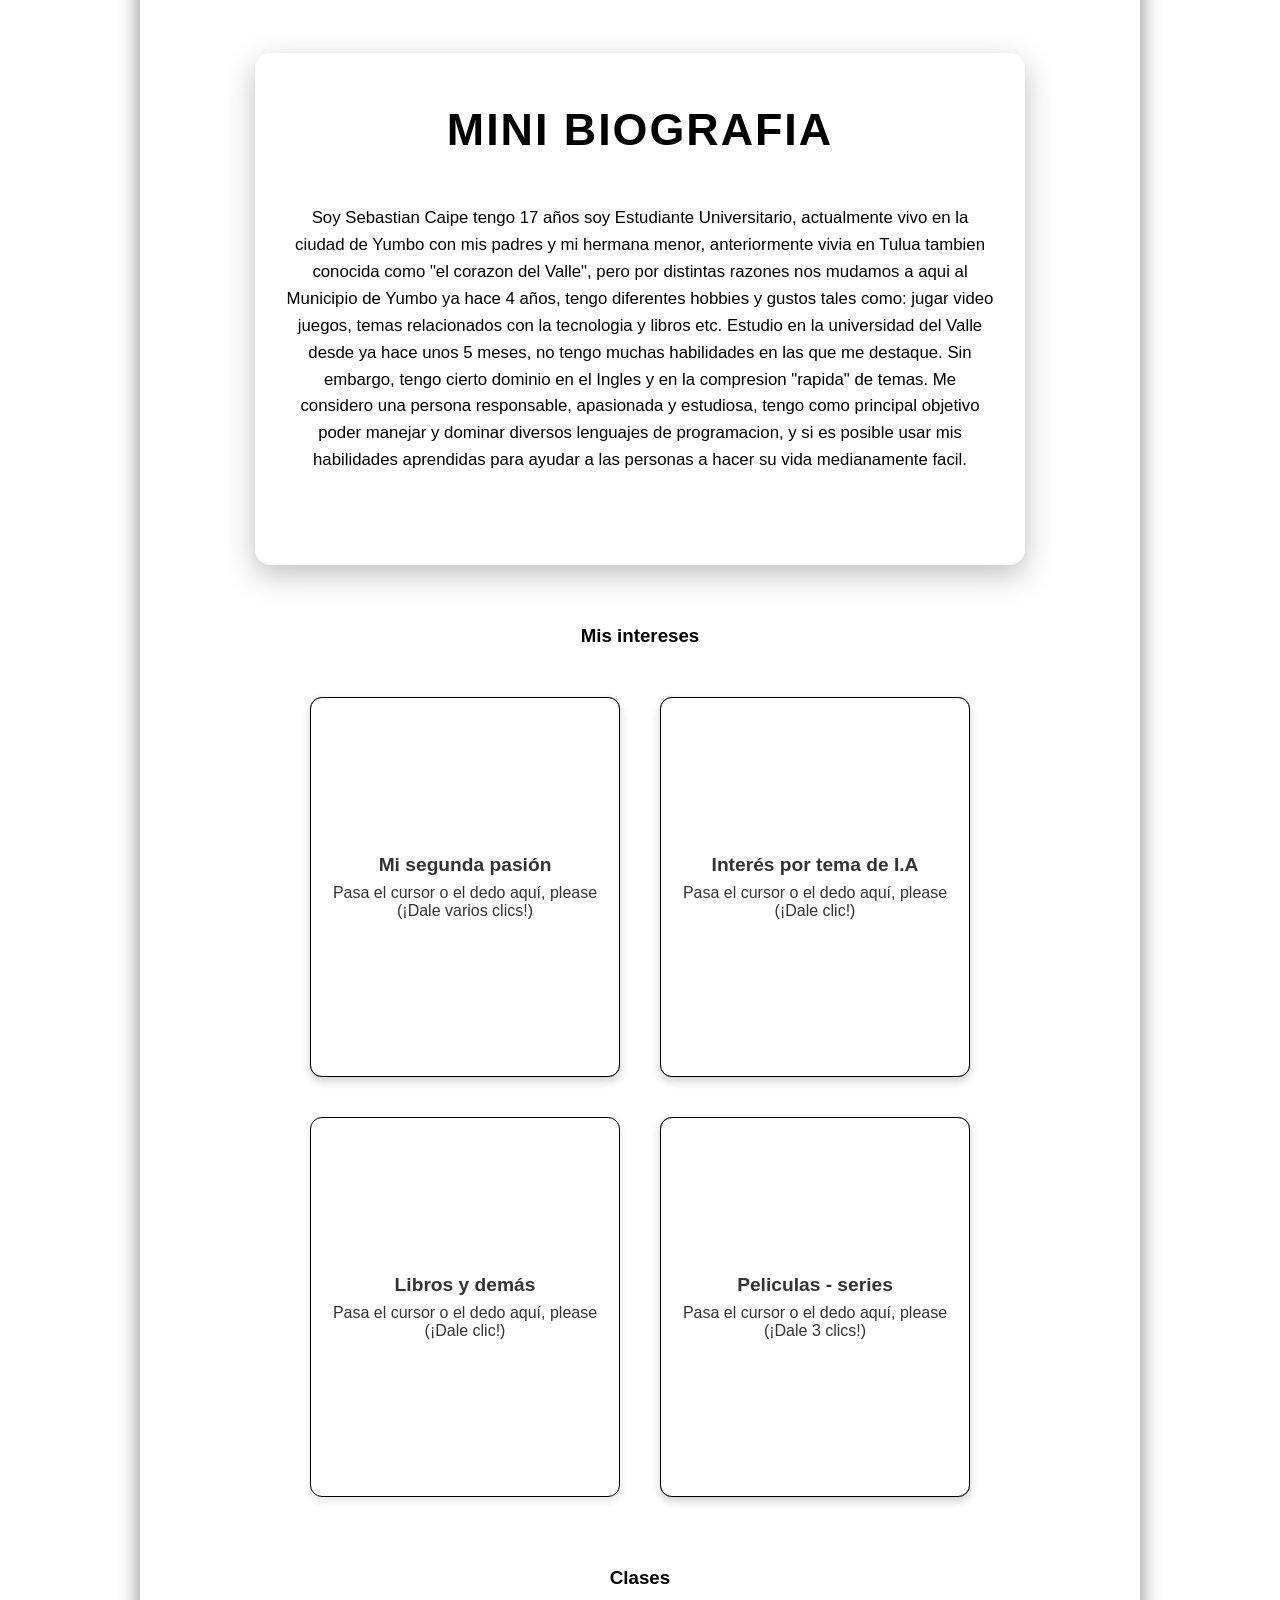
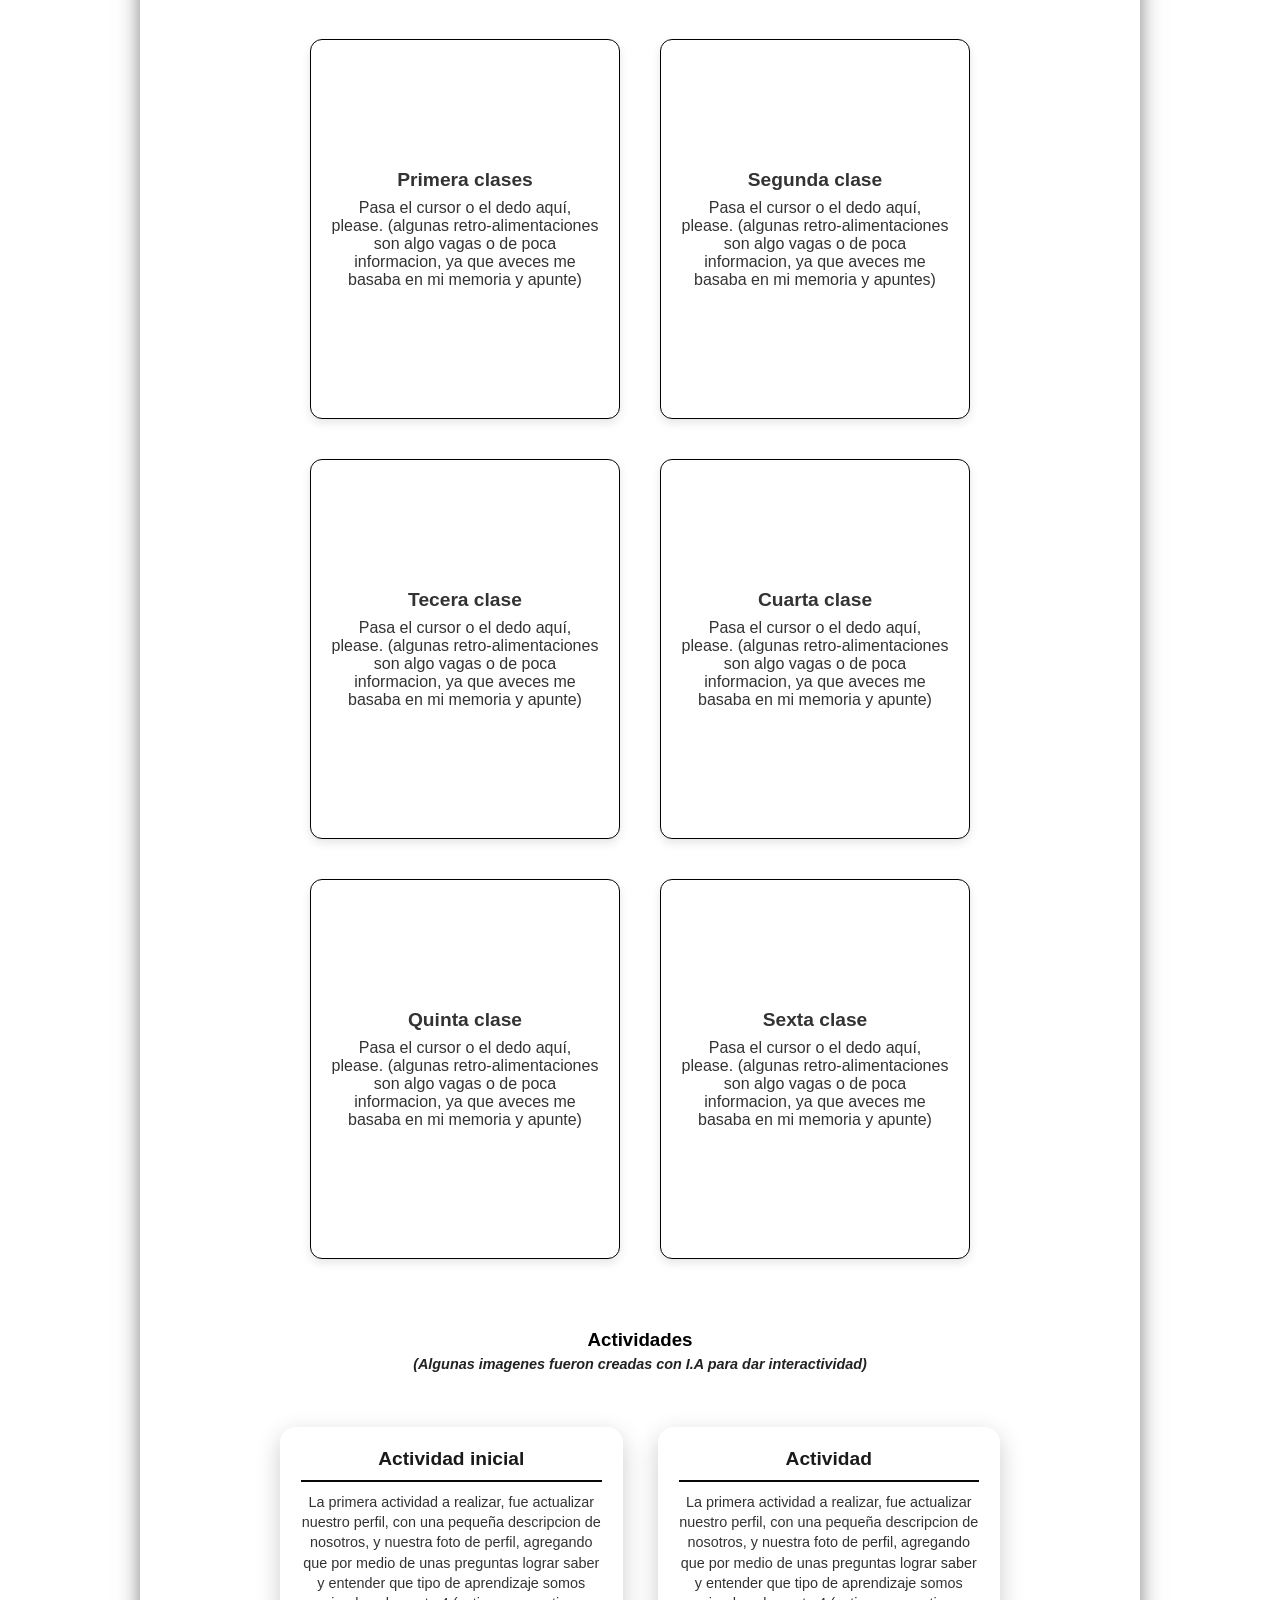
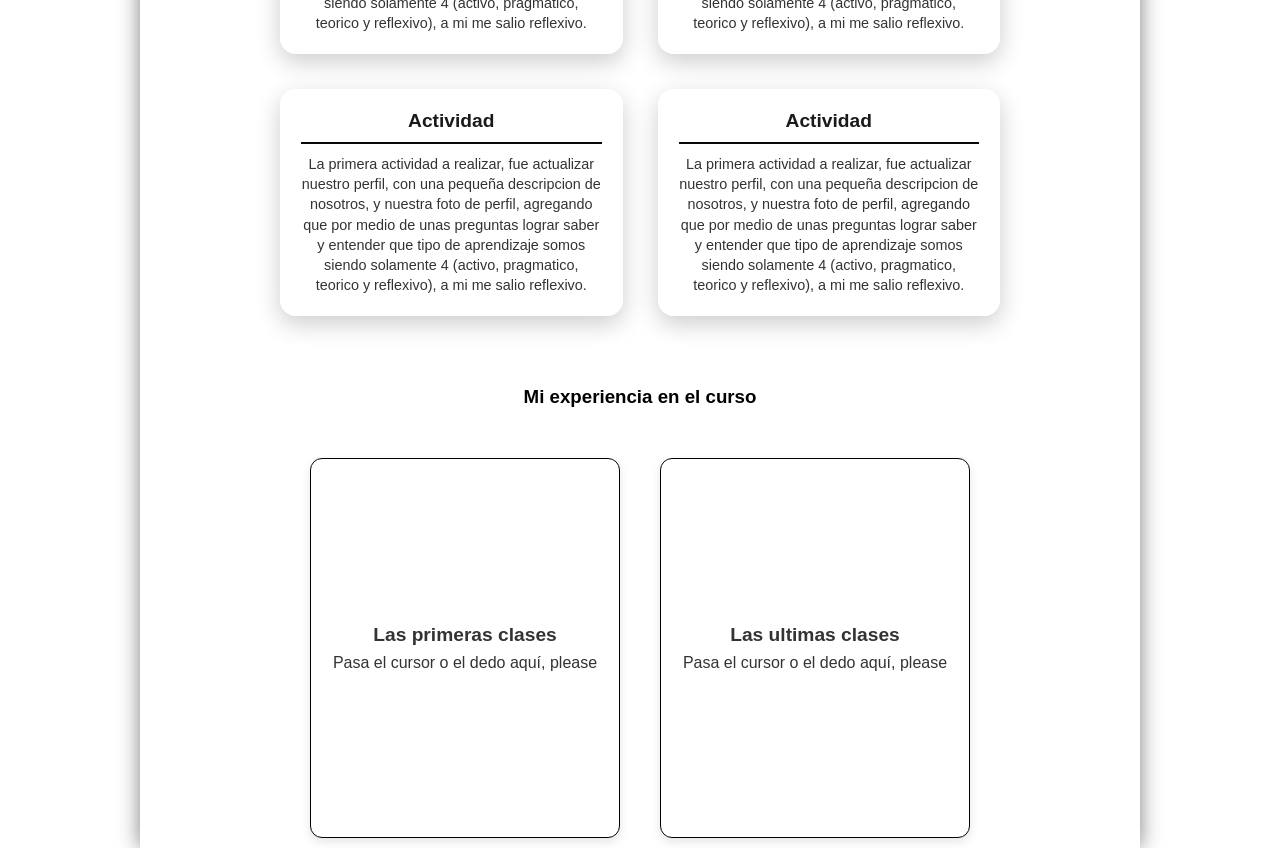
==== commit 04a2b998: "Actualizacion" ====
--- a/index.html
+++ b/index.html
@@ -6,7 +6,7 @@
     <meta http-equiv="X-UA-Compatible" content="IE=edge">
     <meta name="viewport" content="width=device-width, initial-scale=1.0">
     <title>Mi Portafolio</title>
-    <link rel="stylesheet" href="Style.css?v=3">
+    <link rel="stylesheet" href="Style.css?v=7">
     <link href="https://fonts.googleapis.com/css2?family=Poppins:wght@300;400;500;700&display=swap" rel="stylesheet">
 </head>
 
@@ -65,11 +65,11 @@
                 <section id="mis_intereses" class="mis_intereses">
                     <h1 class="section-tittle">Mis intereses</h1>
                     <div class="card">
-                        <div class="nombre_carta">
+                        <div class="nombre_carta" id="carta-juegos">
                             <div class="card-inner">
                                 <div class="card-front">
                                     <h2>Mi segunda pasión</h2>
-                                    <p>Pasa el cursor o el dedo aquí, please</p>
+                                    <p>Pasa el cursor o el dedo aquí, please (¡Dale varios clics!)</p>
                                 </div>
                                 <div class="card-back">
                                     <img src="juegos.png" alt="Video juegos">
@@ -80,18 +80,18 @@
                                         tiempo de aprecio.
                                         La principal razón por la que siento todo esto por los videojuegos, es porque me
                                         ayuda a controlar
-                                        mis emociones como el estrés, ansiedad y a veces para desconectarme, agregnado
+                                        mis emociones como el estrés, ansiedad y a veces para desconectarme, agregando
                                         que desde pequeño
                                         han estado presentes de cierta manera.
                                     </p>
                                 </div>
                             </div>
                         </div>
-                        <div class="nombre_carta">
+                        <div class="nombre_carta" id="carta-ia">
                             <div class="card-inner">
                                 <div class="card-front">
                                     <h2>Interés por tema de I.A</h2>
-                                    <p>Pasa el cursor o el dedo aquí, please</p>
+                                    <p>Pasa el cursor o el dedo aquí, please (¡Dale clic!)</p>
                                 </div>
                                 <div class="card-back">
                                     <img src="I.A.jpg" alt="Sobre la I.A">
@@ -108,11 +108,11 @@
                                 </div>
                             </div>
                         </div>
-                        <div class="nombre_carta">
+                        <div class="nombre_carta" id="carta-libros">
                             <div class="card-inner">
                                 <div class="card-front">
                                     <h2>Libros y demás</h2>
-                                    <p>Pasa el cursor o el dedo aquí, please</p>
+                                    <p>Pasa el cursor o el dedo aquí, please (¡Dale clic!)</p>
                                 </div>
                                 <div class="card-back">
                                     <img src="leer.jpg" alt="Lectura">
@@ -128,11 +128,11 @@
                                 </div>
                             </div>
                         </div>
-                        <div class="nombre_carta">
+                        <div class="nombre_carta" id="carta-peliculas">
                             <div class="card-inner">
                                 <div class="card-front">
                                     <h2>Peliculas - series</h2>
-                                    <p>Pasa el cursor o el dedo aquí, please</p>
+                                    <p>Pasa el cursor o el dedo aquí, please (¡Dale 3 clics!)</p>
                                 </div>
                                 <div class="card-back">
                                     <img src="peliculas.jpg" alt="Peliculas">
@@ -142,7 +142,7 @@
                                         A diferencias de mi "pasion" por los libros, si tengo demasiada pasion por el
                                         tema de peliculas y series, desde muy pequeño
                                         al igual que los video juegos, me gustan demasiado las peliculas de accion,
-                                        ciencia ficcion, fantasia, Slow motion y sobre
+                                        ciencia ficcion, fantasia, Marvel, Slow motion y sobre
                                         acontecimientos apocalipticos.
                                     </p>
                                 </div>
@@ -298,54 +298,54 @@
                     </div>
                 </section>
                 <section id="Actividades" class="Actividades">
-                    <h1 class="section-tittle"> Activdades </h1>
+                    <h1 class="section-tittle"> Actividades </h1>
                     <h2 class="nota-ia">(Algunas imagenes fueron creadas con I.A para dar interactividad)</h2>
                     <div class="galeria-actividades">
                         <article class="tarjeta-actividad">
                             <img src="Actividad_1.png" alt="Actividad 1" class="foto-actividad">
                             <div class="contenido-actividad">
-                                <h1> Actividad inicial </h2>
+                                <h2> Actividad inicial </h2>
                                 <hr>
                                 <p class="descripcion">
-                                    La primera actividad a realizar, fue actualizar nuestro peril, con una pequeña descripcion de nosotros,
+                                    La primera actividad a realizar, fue actualizar nuestro perfil, con una pequeña descripcion de nosotros,
                                     y nuestra foto de perfil, agregando que por medio de unas preguntas lograr saber y entender que tipo de aprendizaje 
-                                    somos siendo solamente 4 (activo, pragmatico, teorico y teorico), a mi me salio reflexivo.
+                                    somos siendo solamente 4 (activo, pragmatico, teorico y reflexivo), a mi me salio reflexivo.
                                 </p>
                             </div>
                         </article>
                         <article class="tarjeta-actividad">
                             <img src="" alt="Actividad 2" class="foto-actividad">
                             <div class="contenido-actividad">
-                                <h1> Actividad </h2>
+                                <h2> Actividad </h2>
                                 <hr>
                                 <p class="descripcion">
-                                    La primera actividad a realizar, fue actualizar nuestro peril, con una pequeña descripcion de nosotros,
+                                    La primera actividad a realizar, fue actualizar nuestro perfil, con una pequeña descripcion de nosotros,
                                     y nuestra foto de perfil, agregando que por medio de unas preguntas lograr saber y entender que tipo de aprendizaje 
-                                    somos siendo solamente 4 (activo, pragmatico, teorico y teorico), a mi me salio reflexivo.
+                                    somos siendo solamente 4 (activo, pragmatico, teorico y reflexivo), a mi me salio reflexivo.
                                 </p>
                             </div>
                         </article>
                         <article class="tarjeta-actividad">
                             <img src="" alt="Actividad 3" class="foto-actividad">
                             <div class="contenido-actividad">
-                                <h1> Actividad </h2>
+                                <h2> Actividad </h2>
                                 <hr>
                                 <p class="descripcion">
-                                    La primera actividad a realizar, fue actualizar nuestro peril, con una pequeña descripcion de nosotros,
+                                    La primera actividad a realizar, fue actualizar nuestro perfil, con una pequeña descripcion de nosotros,
                                     y nuestra foto de perfil, agregando que por medio de unas preguntas lograr saber y entender que tipo de aprendizaje 
-                                    somos siendo solamente 4 (activo, pragmatico, teorico y teorico), a mi me salio reflexivo.
+                                    somos siendo solamente 4 (activo, pragmatico, teorico y reflexivo), a mi me salio reflexivo.
                                 </p>
                             </div>
                         </article>
                         <article class="tarjeta-actividad">
                             <img src="" alt="Actividad 4" class="foto-actividad">
                             <div class="contenido-actividad">
-                                <h1> Actividad  </h2>
+                                <h2> Actividad </h2>
                                 <hr>
                                 <p class="descripcion">
-                                    La primera actividad a realizar, fue actualizar nuestro peril, con una pequeña descripcion de nosotros,
+                                    La primera actividad a realizar, fue actualizar nuestro perfil, con una pequeña descripcion de nosotros,
                                     y nuestra foto de perfil, agregando que por medio de unas preguntas lograr saber y entender que tipo de aprendizaje 
-                                    somos siendo solamente 4 (activo, pragmatico, teorico y teorico), a mi me salio reflexivo.
+                                    somos siendo solamente 4 (activo, pragmatico, teorico y reflexivo), a mi me salio reflexivo.
                                 </p>
                             </div>
                         </article>
@@ -376,7 +376,6 @@
                                 </div>
                             </div>
                         </div>
-
                         <div class="nombre_carta">
                             <div class="card-inner">
                                 <div class="card-front">
@@ -405,7 +404,7 @@
         </section>
     </div>
     <div id="visor-zoom" class="visor-zoom">
-        <span id="cerrar-zoom" title="Cerrar">&times;</span>
+        <span id="cerrar-zoom" title="Cerrar">times;</span>
         <img id="imagen-ampliada" src="" alt="Vista ampliada">
     </div>
     <audio id="musica-fondo" src="Musica.mp3" loop preload="auto"></audio>
--- a/Style.css
+++ b/Style.css
@@ -268,7 +268,7 @@
     transform-style: preserve-3d;
 }
 
-.nombre_carta:hover .card-inner {
+section:not(#mis_intereses) .nombre_carta:hover .card-inner {
     transform: rotateY(180deg);
 }
 
@@ -346,14 +346,9 @@
     transform: translateY(-4px);
 }
 
-.galeria-actividades {
-    width: 100%;
-    display: flex;
-    flex-wrap: wrap;
-    justify-content: center;
-    align-items: flex-start;
-    gap: 35px;
-    padding: 10px 0;
+.Actividades {
+    scroll-margin-top: 5vh;
+    width: 100%;
 }
 
 .Actividades .section-tittle {
@@ -370,8 +365,19 @@
     font-style: italic;
 }
 
+.galeria-actividades {
+    width: 100%;
+    max-width: 720px;
+    margin: 0 auto;
+    display: grid;
+    grid-template-columns: repeat(2, 1fr);
+    gap: 35px;
+    align-items: start;
+    padding: 10px 0;
+}
+
 .tarjeta-actividad {
-    width: 310px;
+    width: 100%;
     background: rgba(255, 255, 255, 0.88);
     backdrop-filter: blur(10px);
     border-radius: 16px;
@@ -398,7 +404,7 @@
     object-fit: cover;
     border-bottom: 0px solid #080808;
     transition: max-height 0.5s ease, opacity 0.4s ease, border-bottom 0.3s ease;
-    cursor: zoom-out;
+    cursor: zoom-in;
 }
 
 .tarjeta-actividad:hover .foto-actividad,
@@ -473,6 +479,127 @@
     }
 }
 
+#mis_intereses .nombre_carta {
+    cursor: pointer;
+    user-select: none;
+}
+
+#mis_intereses .nombre_carta:hover .card-inner,
+#mis_intereses .card-inner {
+    transform: none !important;
+}
+
+#mis_intereses .card-back {
+    transform: none !important;
+    z-index: 1;
+}
+
+#mis_intereses .card-front {
+    z-index: 2;
+    transition: all 0.6s ease;
+}
+
+@keyframes danoMinecraft {
+    0% { transform: translateX(0); }
+    25% { transform: translateX(-8px) rotate(-2deg); }
+    50% { transform: translateX(8px) rotate(2deg); }
+    100% { transform: translateX(0); }
+}
+
+#carta-juegos .card-front.golpe-minecraft {
+    background-color: #ff4d4d !important;
+    color: #ffffff !important;
+    box-shadow: 0 0 25px rgba(255, 0, 0, 0.85);
+    animation: danoMinecraft 0.25s ease;
+}
+
+#carta-juegos .card-front.muerte-minecraft {
+    transform: rotate(25deg) scale(0.7);
+    opacity: 0;
+    pointer-events: none;
+}
+
+#carta-peliculas .card-front {
+    transition: all 2.8s cubic-bezier(0.22, 1, 0.36, 1);
+}
+
+#carta-peliculas .card-front.chasquido-marvel {
+    transform: translateY(-55px) scale(1.1) skewX(10deg);
+    filter: blur(18px) grayscale(100%);
+    opacity: 0;
+    transition: all 1.1s ease-out;
+    pointer-events: none;
+}
+
+#carta-libros {
+    perspective: 1400px; 
+}
+
+#carta-libros .card-back {
+    background-color: #fdf8ee; 
+    border: 1px solid #d4c4a8;
+    box-shadow: inset 12px 0 20px rgba(0, 0, 0, 0.12); 
+}
+
+#carta-libros .card-front {
+    transform-origin: left center;
+    backface-visibility: visible; 
+    transition: 
+        background-color 0.35s ease,
+        color 0.35s ease,
+        border-color 0.35s ease,
+        box-shadow 0.4s ease,
+        transform 1.3s cubic-bezier(0.34, 1.2, 0.64, 1) 0.2s,
+        opacity 0.5s ease 1.1s;
+}
+
+#carta-libros .card-front.abrir-libro {
+    background: linear-gradient(135deg, #8b1515 0%, #5c0a0a 100%) !important;
+    color: #f5d78e !important;
+    border: 2px solid #d4af37 !important;
+    border-left: 14px solid #3d0606 !important; 
+    box-shadow: 18px 15px 35px rgba(0, 0, 0, 0.45);
+    transform: rotateY(-135deg);
+    opacity: 0;
+    pointer-events: none;
+}
+
+#carta-libros .card-front.abrir-libro h2,
+#carta-libros .card-front.abrir-libro p {
+    color: #f5d78e !important;
+    text-shadow: 0 1px 3px rgba(0, 0, 0, 0.6);
+}
+
+@keyframes glitchIA {
+    0% { transform: translate(0); filter: hue-rotate(0deg); }
+    20% { transform: translate(-4px, 3px); filter: hue-rotate(90deg); }
+    40% { transform: translate(4px, -3px); filter: hue-rotate(180deg); }
+    60% { transform: translate(-3px, -2px); filter: hue-rotate(270deg); }
+    80% { transform: translate(3px, 2px); filter: hue-rotate(360deg); }
+    100% { transform: translate(0); filter: hue-rotate(0deg); }
+}
+
+#carta-ia .card-front.modo-ia {
+    background-color: #0d1117 !important;
+    color: #00ffcc !important;
+    border: 2px solid #00ffcc;
+    box-shadow: -3px 0 #ff0055, 3px 0 #00ffcc, 0 0 25px rgba(0, 255, 204, 0.6);
+    animation: glitchIA 0.2s infinite;
+}
+
+#carta-ia .card-front.modo-ia h2,
+#carta-ia .card-front.modo-ia p {
+    color: #00ffcc !important;
+    font-family: monospace;
+}
+
+#carta-ia .card-front.ia-revelada {
+    opacity: 0;
+    transform: scale(0.92);
+    filter: blur(8px);
+    pointer-events: none;
+}
+
 @media screen and (max-width: 768px) {
     .Lineas {
         width: 100%;
@@ -530,4 +657,9 @@
         width: 92%;
         max-width: 310px;
     }
+
+    .galeria-actividades {
+        grid-template-columns: 1fr;
+        max-width: 310px;
+    }
 }
